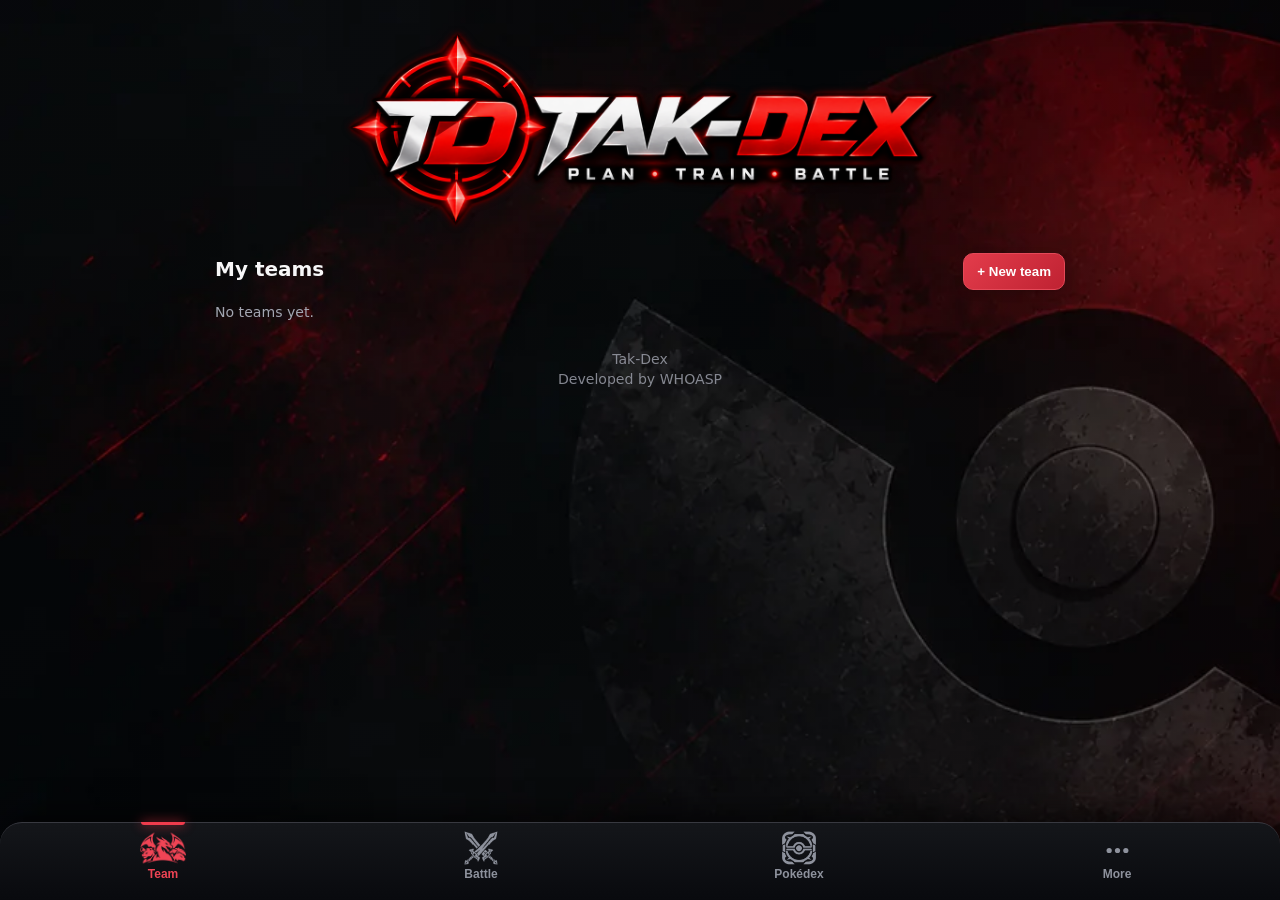
==== index.html @ dc44c95d "DEV6.1 add verified X/Y story acquisition gates" ====
<!doctype html>
<html lang="en">
<head>
<meta charset="utf-8">
<meta name="takdex-version" content="V78 DEV6.1">
<meta name="viewport" content="width=device-width,initial-scale=1">
<title>Tak-Dex | Pokémon Team Builder, Battle Calculator & Pokédex</title>
<meta name="description" content="Free Pokémon team builder and battle planner with type effectiveness, damage estimates, moveset planning, Pokédex, TM/HM compatibility, and interactive Sinnoh and Unova maps.">
<link rel="canonical" href="https://alexandrestp337.github.io/Tak-Dex/">
<meta property="og:title" content="Tak-Dex | Pokémon Battle Planner">
<meta property="og:description" content="Build your Pokémon team, analyze matchups, estimate damage and prepare for your next battle.">
<meta property="og:url" content="https://alexandrestp337.github.io/Tak-Dex/">
<meta property="og:type" content="website">
<meta property="og:image" content="https://alexandrestp337.github.io/Tak-Dex/icon-512.png">
<script type="application/ld+json">{"@context":"https://schema.org","@type":"WebApplication","name":"Tak-Dex","url":"https://alexandrestp337.github.io/Tak-Dex/","softwareVersion":"V78 DEV6.1","applicationCategory":"GameApplication","operatingSystem":"Web browser","description":"Pokémon team builder, battle planner, move checker, Pokédex and interactive region maps.","offers":{"@type":"Offer","price":"0","priceCurrency":"USD"}}</script>
<link rel="stylesheet" href="styles.css?v=78.0.0-stable">
<link rel="icon" type="image/png" sizes="192x192" href="icon-192.png">
<link rel="apple-touch-icon" sizes="192x192" href="icon-192.png">
<link rel="manifest" href="manifest.webmanifest">

<style>
  /* Android-only startup artwork */
  #takdex-splash {
    position: fixed;
    inset: 0;
    z-index: 999999;
    background: #000;
    display: none;
    align-items: center;
    justify-content: center;
    opacity: 1;
    transition: opacity 350ms ease;
  }

  #takdex-splash.visible {
    display: flex;
  }

  #takdex-splash.fade-out {
    opacity: 0;
    pointer-events: none;
  }

  #takdex-splash img {
    width: 100%;
    height: 100%;
    object-fit: cover;
    object-position: center;
  }
</style>
</head>
<body>

<div id="takdex-splash" aria-hidden="true">
  <img src="takdex-splash.png" alt="">
</div>

<script>
(function () {
  // Show only inside the Capacitor Android application.
  const isAndroidApp =
    !!(window.Capacitor &&
       typeof window.Capacitor.isNativePlatform === "function" &&
       window.Capacitor.isNativePlatform());

  if (!isAndroidApp) return;

  const splash = document.getElementById("takdex-splash");
  splash.classList.add("visible");

  // Show artwork for 2 seconds, then fade it away.
  setTimeout(function () {
    splash.classList.add("fade-out");
    setTimeout(function () {
      splash.remove();
    }, 400);
  }, 2000);
})();
</script>

<header class="app-header">
  <div class="brand">
    <img class="brand-wordmark" src="takdex-header-logo.png" alt="Tak-Dex — Plan, Train, Battle">
  </div>
</header>

<main>
<section id="teamsPage">
  <div class="bar">
    <h2>My teams</h2>
    <button id="addTeam">+ New team</button>
  </div>
  <div id="teams"></div>
  <section id="editor" hidden>
    <div class="bar">
      <h2 id="editorTitle"></h2>
      <button id="closeTeam">Close</button>
    </div>
    <p id="editorGame"></p>
    <div hidden>
      <button type="button" id="editTeam">Edit team</button>
      <button type="button" id="exportTeam">Export team</button>
    </div>
    <div id="slots"></div>
  </section>
</section>

<section id="battlePage" hidden>
  <div class="mode-switch">
    <button type="button" id="singleMode" class="selected">Single battle</button>
    <button type="button" id="doubleMode">Double battle</button>
  </div>
  <section id="td76BattleStrip" class="td74-team-strip" hidden></section>
  <label>Opponent Pokémon
    <div class="search battle-search">
      <input id="foeInput" autocomplete="off" placeholder="Start typing…">
      <button type="button" class="battle-clear" data-clear-opponent="foeInput" aria-label="Clear opponent" hidden>×</button>
      <div id="foeResults" class="suggestions" hidden></div>
    </div>
  </label>
  <div id="secondFoe" hidden>
    <label>Second opponent
      <div class="search battle-search">
        <input id="foeInput2" autocomplete="off" placeholder="Start typing…">
        <button type="button" class="battle-clear" data-clear-opponent="foeInput2" aria-label="Clear opponent" hidden>×</button>
        <div id="foeResults2" class="suggestions" hidden></div>
      </div>
    </label>
  </div>
  <div id="matchups"></div>
</section>

<section id="dexPage" hidden>
  <h2>Pokédex</h2>
  <div id="td73DexSelector">
    <div class="tool-card">
    <label>Game<select id="dexGame"></select></label>
    <label>Search Pokémon
      <div class="search dex-search">
        <input id="dexInput" placeholder="Start typing…" autocomplete="off">
        <button type="button" class="battle-clear" id="dexClear" aria-label="Clear Pokédex search" hidden>×</button>
        <div id="dexResults" class="suggestions" hidden></div>
      </div>
    </label>
    </div>
  </div>
  <button type="button" id="td73DexReturn" class="td73-back-button" hidden>← Back</button>
  <div id="dexResult" aria-live="polite"></div>
</section>

<section id="morePage" hidden>
  <div class="tool-card">
    <button type="button" id="openPlanner" class="tool-link">⚔ 6v6 Battle Planner ›</button>
    <button type="button" id="openMaps" class="tool-link">⌖ Interactive Maps ›</button>
    <button type="button" id="td7FeedbackOpen" class="tool-link">✉ Send feedback ›</button>
  </div>
  <div class="card offline-card">
    <h3>Offline data</h3>
    <p id="offlineStatus" class="note">Checking offline data…</p>
    <button type="button" id="offlineDownload">Download offline data</button>
    <p class="note">Keep the app open until the download finishes.</p>
  </div>
  <div class="td71-theme-control">
    <button type="button" id="moreTheme">Toggle light / dark mode</button>
  </div>
</section>

<section id="mapsPage" hidden>
  <div class="bar"><h2>Interactive Maps</h2><span id="mapsBackFallback"></span></div>
  <div class="tool-card td73-map-filters">
    <label>Game<select id="mapsGame"></select></label>
    <input id="mapsRegion" type="hidden" value="">
    <label class="td74-map-search">Search &amp; zoom<div class="td74-map-search-wrap"><input id="mapsSearch" type="search" placeholder="Route, item, move tutor, NPC…" autocomplete="off" role="combobox" aria-controls="mapsSuggestions" aria-expanded="false" aria-autocomplete="list"><div id="mapsSuggestions" class="td74-map-suggestions" role="listbox" aria-label="Map locations" hidden></div><span id="td78MapSearchStatus" class="td78-sr-only" role="status"></span></div></label>
    <label>Show<select id="mapsCategory"><option value="all">All landmarks</option><option value="town">Cities &amp; towns</option><option value="route">Routes</option><option value="landmark">Special locations</option><option value="tutor">Move Tutors</option><option value="gym">Gyms &amp; Badges</option></select></label>
  </div>
  <div id="mapsContent" class="td73-map-layout" hidden>
    <div class="card td73-map-card"><div class="td73-map-toolbar"><strong id="mapsHeading">Region map</strong><small id="mapsSelectionLabel" aria-live="polite">Select a destination</small><span><button id="mapsFullscreen" type="button" aria-pressed="false" aria-label="Fullscreen" title="Fullscreen" data-compact-icon="⛶">Fullscreen</button><button id="mapsZoomOut" type="button" aria-label="Zoom out">−</button><button id="mapsZoomIn" type="button" aria-label="Zoom in">+</button><button id="mapsClearSelection" type="button" aria-label="Clear selection without changing zoom" title="Clear search and selection, keep current view" data-compact-icon="✕" disabled>✕ Clear</button><button id="mapsZoomReset" type="button" aria-label="Reset zoom and selection" title="Reset zoom and selection" data-compact-icon="↺">Reset</button><button type="button" id="backMaps">← More</button></span></div><div id="mapsCanvas" class="td73-map-canvas" role="group" aria-label="Interactive Platinum Sinnoh map with location pins"></div></div>
    <details id="td76FullMapDetails" hidden><summary>Location details</summary></details>
    <div class="td73-map-side"><article class="card" id="mapsDetails"><h3>Select a location</h3><p class="note">Tap a map pin or a location below for details.</p></article><details class="card td74-map-directory" id="mapsDirectory"><summary>Browse all locations <span id="mapsCount">Select a game</span></summary><div id="mapsList" class="td73-map-location-list"></div></details></div>
  </div>
</section>

<section id="plannerPage" hidden>
  <div class="bar">
    <h2>6v6 Battle Planner</h2>
    <button type="button" id="backPlanner">← More</button>
  </div>
  <div class="tool-card td73-compact-stack">
    <label>Game<select id="planGame"></select></label>
    <label>Battle type
      <select id="planMode">
        <option value="elite">Elite Four / Champion</option>
        <option value="custom">Custom opponent</option>
      </select>
    </label>
    <div id="eliteOptions">
      <label>League version
        <select id="planVersion">
          <option value="v1">First challenge</option>
          <option value="v2">Rematch / second challenge</option><option value="v3" hidden>Challenge Mode</option><option value="v4" hidden>Challenge Mode rematch</option>
        </select>
      </label>
      <label>Trainer<select id="planTrainer"></select></label>
      <p id="eliteNote" class="note"></p>
    </div>
    <label>Import your team<select id="planTeam"></select></label>
  </div>
  <div id="td74TeamStrips" class="td74-strips" aria-label="Select a matchup"></div>
  <div id="td74Focus" class="td74-matchup-focus" aria-live="polite"><p class="note">Choose a team and opponent to see your matchup.</p></div>

  <details id="td74PlannerEditors" class="card td74-planner-editors"><summary>✎ Edit Pokémon, levels, moves &amp; held items</summary>
    <h3>Your Pokémon · editable levels</h3>
    <div id="planOwn" class="planner-grid"></div>
    <h3>Opponent Pokémon · editable levels and moves</h3>
    <div id="planOpp" class="planner-grid"></div>
    <button type="button" id="planAnalyze">Recalculate all matchups</button>
  </details>
  <!-- Keep the calculation result target for legacy app integration, not as an extra visible panel. -->
  <div id="planResults" hidden aria-hidden="true"></div>
</section>

<section id="tmPage" hidden aria-label="Machine compatibility">
  <div class="tool-card">
    <label>Game<select id="tmGame"></select></label>
    <label>Saved team<select id="tmTeam"></select></label>
    <label>Move / TM / HM
      <div class="search tm-combo">
        <input id="tmMoveSearch" placeholder="Search or choose TM/HM…" autocomplete="off" aria-label="Search or choose TM or HM" aria-expanded="false" aria-controls="tmMoveResults">
        <div id="tmMoveResults" class="suggestions" hidden></div>
      </div>
      <select id="tmMove" hidden aria-hidden="true" tabindex="-1"></select>
    </label>
    <label>Or Pokémon name
      <div class="search">
        <input id="tmPokemon" placeholder="Start typing Pokémon…" autocomplete="off">
        <div id="tmPokemonResults" class="suggestions" hidden></div>
      </div>
    </label>
    <button type="button" id="tmCheck">Check compatibility</button>
  </div>
  <div id="tmResults"></div>
</section>
</main>

<nav class="main-tabs" aria-label="Main navigation">
  <button type="button" id="teamsTab" class="selected" aria-label="Team">
    <svg viewBox="0 0 24 24" fill="currentColor">
      <circle cx="12" cy="6" r="4"/>
      <circle cx="4.5" cy="9" r="3"/>
      <circle cx="19.5" cy="9" r="3"/>
      <path d="M4 20v-3a8 8 0 0 1 16 0v3H4ZM0 20v-4a5 5 0 0 1 4-4v8H0Zm20 0v-8a5 5 0 0 1 4 4v4h-4Z"/>
    </svg>
    <span>Team</span>
  </button>
  <button type="button" id="battleTab" aria-label="Battle">
    <svg viewBox="0 0 24 24" fill="none" stroke="currentColor" stroke-width="2.7" stroke-linecap="round" stroke-linejoin="round">
      <path d="M5 3 19 21M19 3 5 21M4 4l3-1-1 4M20 4l-3-1 1 4M2 21l5-5m15 5-5-5"/>
    </svg>
    <span>Battle</span>
  </button>
  <button type="button" id="dexTab" aria-label="Pokédex">
    <svg viewBox="0 0 24 24" fill="none" stroke="currentColor" stroke-width="2.3">
      <rect x="3" y="2" width="18" height="20" rx="2"/>
      <path d="M3 12h18"/>
      <circle cx="12" cy="12" r="3" fill="var(--nav-bg,#14161b)"/>
    </svg>
    <span>Pokédex</span>
  </button>
  <button type="button" id="moreTab" aria-label="More">
    <svg viewBox="0 0 24 24" fill="currentColor">
      <circle cx="4" cy="12" r="2.5"/>
      <circle cx="12" cy="12" r="2.5"/>
      <circle cx="20" cy="12" r="2.5"/>
    </svg>
    <span>More</span>
  </button>
</nav>

<dialog id="newDialog">
  <form id="newForm">
    <h2>New team</h2>
    <label>Team name<input id="teamName" required maxlength="40" placeholder="My Pokémon team"></label>
    <label>Game<select id="game"></select></label>
    <div class="buttons">
      <button type="button" id="cancelNew" autofocus>Cancel</button>
      <button type="button" id="importTeam">Import</button>
      <button type="submit">Create</button>
    </div>
  </form>
</dialog>

<dialog id="editTeamDialog">
  <form id="editTeamForm">
    <h2>Edit team</h2>
    <label>Team name<input id="editTeamName" maxlength="40" required></label>
    <label>Game<select id="editTeamGame"></select></label>
    <div class="buttons">
      <button type="button" id="cancelEditTeam">Cancel</button>
      <button>Save changes</button>
    </div>
  </form>
</dialog>

<input type="file" id="importTeamFile" accept=".json,application/json" hidden>

<dialog id="pokeDialog">
  <form id="pokeForm">
    <div class="bar">
      <h2 id="pokeHeading">Pokémon</h2>
      <div class="td74-builder-heading-actions"><button type="button" id="td74BuilderDex" hidden>Pokédex</button><button type="button" id="cancelPoke" aria-label="Close Pokémon editor">×</button></div>
    </div>
    <label>Pokémon
      <div class="search">
        <input id="pokeInput" autocomplete="off" placeholder="Start typing…">
        <button id="tdDev1PokeClear" type="button" class="battle-clear" aria-label="Clear Pokémon search">×</button>
        <div id="pokeResults" class="suggestions" hidden></div>
      </div>
    </label>
    <div id="pokePreview"></div>
    <label>Nickname (optional)
      <input id="pokeNickname" maxlength="30" placeholder="Leave blank to use Pokémon name">
    </label>
    <details id="td77BuilderBattle" hidden>
      <summary>Battle settings</summary>
      <details class="td74-battle-stats">
        <summary>Level &amp; battle stats</summary>
        <div id="td77BuilderLevelHost"></div>
      </details>
      <details class="td77-builder-equipment">
        <summary>Ability &amp; held item</summary>
        <div id="td31TeamAbilityHost"></div>
        <div id="td77BuilderItemHost"></div>
      </details>
    </details>
    <h3>Attacks</h3>
    <div id="moveFields"></div>
    <p class="note" id="moveNote">Select a Pokémon to load its moves.</p>
    <p class="error" id="error" hidden></p>
    <div class="buttons">
      <button type="button" id="evolvePoke" hidden>↑ Evolve</button>
      <button type="button" id="removePoke">Remove</button>
      <button id="savePoke" disabled>Save Pokémon</button>
    </div>
  </form>
</dialog>

<footer>Tak-Dex<br>Developed by WHOASP</footer>

<script src="bw-core-dev5.js?v=74.0.0"></script>
<script src="sprite-ids-v77.js?v=74.5.2.20261124"></script>
<script src="unova-b2w2-v74.js?v=74.0.0"></script>
<script src="offline-data.js?v=78.0.0-stable"></script>
<script src="db74.js?v=78.0.0-stable"></script>
<script src="gen5-save.js?v=77.0.0"></script>
<script src="acquisition-v77.js?v=78.0.0-dev6.1.6"></script>
<script src="dev1-storage.js?v=78.0.0-stable"></script>
<script src="dev1-import.js?v=78.0.0-stable"></script>
<script src="app.js?v=78.0.0-dev6.1.6"></script>
<script src="save-sync.js?v=78.0.0-stable"></script>
<script src="unova-v74.js?v=74.5.2.20261124"></script>
<script src="bw-trainer-moves-v76.js?v=74.5.2.20261124"></script>
<script src="unova-trainer-reference.js?v=76.0.0"></script>
<script src="trainer-abilities-v76.js?v=76.0.3"></script>
<script src="platinum-league-v77.js?v=74.5.2.20261124"></script>
<script src="tutor-locations.js?v=78.0.0-dev6.1.6"></script>
<script src="v73-ui.js?v=78.0.0-stable"></script>
<script src="hoenn-map.js?v=76.0.0"></script>
<script src="maps.js?v=78.0.0-stable"></script>
<script src="feedback-config.js?v=74.0.0"></script>
<script src="battle-outcomes.js?v=78.0.0-stable"></script>
<script src="v74-ux.js?v=78.0.0-stable"></script>
</body>
</html>
---- styles.css ----
:root{font-family:system-ui,sans-serif;color-scheme:dark;--bg:#101522;--card:#1d293b;--text:#f6f8fc;--muted:#afbbcb;--edge:#39475d;--accent:#77d6b7}body.light{color-scheme:light;--bg:#f4f6fa;--card:#fff;--text:#18243a;--muted:#5b6b7e;--edge:#d8dfeb;--accent:#0a8868}*{box-sizing:border-box}body{background:var(--bg);color:var(--text);margin:auto;padding:16px;max-width:850px}header,.bar,.buttons,nav{display:flex;align-items:center;justify-content:space-between;gap:10px}header h1{font-size:1.9rem}h2{font-size:1.25rem}h3{font-size:1rem}nav{justify-content:flex-start;border-bottom:1px solid var(--edge);margin-bottom:18px}button{background:var(--accent);border:0;border-radius:9px;padding:10px 13px;font-weight:700;cursor:pointer;color:#13241e}button:disabled{opacity:.45}nav button{background:transparent;color:var(--muted);border-radius:0}nav .selected{color:var(--accent);border-bottom:2px solid var(--accent)}.card,.slot{background:var(--card);border:1px solid var(--edge);padding:14px;border-radius:13px;margin:10px 0}.bar{align-items:flex-start}.bar h2{margin:8px 0}#slots{display:grid;grid-template-columns:repeat(auto-fit,minmax(240px,1fr));gap:10px}.slot{margin:0}.identity{display:flex;align-items:center;gap:10px}.identity img{width:85px;height:85px;object-fit:contain}.identity strong{font-size:1.05rem}.pills{display:flex;gap:5px;flex-wrap:wrap;margin:5px 0}.pill{display:inline-flex;align-items:center;justify-content:center;background:var(--type-fill);border:1px solid var(--c);color:var(--text);font-size:.67rem;font-weight:750;line-height:1.2;padding:2px 5px;border-radius:6px;white-space:nowrap}.movechip{display:inline-block;border:1px solid var(--c);background:color-mix(in srgb,var(--c) 24%,var(--card));padding:4px 6px;border-radius:6px;font-size:.8rem;margin:3px 4px 3px 0}.muted,.note,footer,p{color:var(--muted);font-size:.88rem}dialog{background:var(--card);color:var(--text);border:1px solid var(--edge);border-radius:15px;width:min(96vw,500px);max-height:92dvh;overflow:auto;padding:18px}dialog::backdrop{background:#000a}label{display:block;color:var(--muted);font-size:.9rem;margin:12px 0}input,select{display:block;width:100%;background:var(--bg);border:1px solid var(--edge);color:var(--text);border-radius:9px;padding:12px;margin-top:6px;font:inherit}.search{position:relative}.suggestions{position:absolute;top:100%;left:0;right:0;background:var(--card);border:1px solid var(--edge);max-height:190px;overflow-y:auto;z-index:20;border-radius:8px}.suggestions button{display:block;background:transparent;color:var(--text);text-align:left;width:100%;font-weight:500}.suggestions button:hover{background:var(--bg)}.moveRow{display:grid;grid-template-columns:24px minmax(0,1fr) 38px;align-items:center;gap:8px;background:var(--bg);border:1px solid var(--edge);border-radius:10px;padding:8px;margin:8px 0}.moveRow input{margin:0}.moveRow .search{min-width:0}.moveRow .clear{background:var(--card);color:var(--text)}.moveType{min-height:23px;margin-top:4px}.buttons{justify-content:flex-end;margin-top:15px}.error{color:#ff8181}.effect{display:flex;justify-content:space-between;align-items:center;border-top:1px solid var(--edge);padding:8px 0;gap:10px}.effect b{font-size:.84rem}.good{color:#4fdb90}.bad{color:#e9ae57}.zero{color:#ff7373}footer{text-align:center;margin:30px 0}[hidden]{display:none!important}

.rank-header{display:flex;align-items:center;gap:10px}.rank-number{background:var(--accent);color:#10241e;padding:9px 11px;border-radius:9px;font-weight:800}.rank-summary{display:flex;justify-content:space-between;gap:10px;align-items:center;flex-wrap:wrap;margin:10px 0}.rank-summary strong{font-size:.92rem}.rank-summary span{font-size:.82rem;font-weight:750}.rank-card:first-of-type{border-color:var(--accent)}.rank-card .note{line-height:1.5}

.mode-switch{display:flex;gap:8px;margin:12px 0}.mode-switch button.selected{background:var(--accent);color:#10241e}.opponent-report{border-top:1px solid var(--line);padding-top:9px;margin-top:10px}.opponent-report h4{margin:3px 0 8px}

.pair-identities{display:flex;gap:12px;flex-wrap:wrap}.pair-identities .identity img{width:52px;height:52px}.pair-action{margin:10px 0;padding:8px;border-radius:8px;background:var(--surface,#ffffff0c)}.pair-action .bad{font-size:.8rem}

/* Tak-Dex V6 visual refresh */
:root{--bg:#0c0e12;--card:#171a20;--text:#f7f7f8;--muted:#a3a6b1;--edge:#353942;--accent:#e33343;--line:#353942;--surface:#24262c;--gold:#f0be42}
body.light{--bg:#f6f3f3;--card:#fff;--text:#25262b;--muted:#6b6970;--edge:#d9d2d4;--accent:#ca2537;--line:#d9d2d4;--surface:#f3eeee;--gold:#c38b16}
body{position:relative;isolation:isolate;min-height:100dvh;max-width:900px;padding:18px 14px 36px;background:radial-gradient(ellipse at 100% 0%,#45161e 0%,transparent 35%),var(--bg)}
body.light{background:radial-gradient(ellipse at 100% 0%,#f8dfe3 0%,transparent 35%),var(--bg)}
body::before{content:"";position:absolute;z-index:-1;pointer-events:none;top:0;right:-95px;width:min(72vw,440px);aspect-ratio:1;border-radius:50%;opacity:.13;background:radial-gradient(circle at center,#0c0e12 0 11%,#b7b7b7 11% 15%,#0c0e12 15% 18%,transparent 18%),linear-gradient(0deg,transparent 0 44%,#050607 44% 56%,transparent 56%),linear-gradient(#e33343 0 50%,#d9dadd 50% 100%);box-shadow:inset 0 0 0 15px #06070a,0 0 65px #e3334326;transform:rotate(-18deg)}
body.light::before{opacity:.10}
.app-header{padding:12px 3px 22px;gap:12px}.brand{display:flex;align-items:center;gap:12px;min-width:0}.brand h1{margin:0;font-size:clamp(1.9rem,7.5vw,3rem);line-height:1;letter-spacing:.01em;font-weight:950;font-style:italic;text-shadow:0 2px 4px #0005;white-space:nowrap}.brand h1 span{color:var(--accent)}.brand p{font-size:.62rem;letter-spacing:.12em;font-weight:700;margin:7px 0 0}.brand-ball{width:49px;height:49px;flex-shrink:0;border-radius:50%;border:4px solid #131418;background:linear-gradient(#e53a47 0 44%,#111 44% 56%,#f1f2f3 56%);position:relative;box-shadow:0 2px 10px #0008}.brand-ball span{position:absolute;width:18px;height:18px;top:50%;left:50%;transform:translate(-50%,-50%);border-radius:50%;background:#eceef0;border:4px solid #15171b}
#theme{background:var(--surface);color:var(--text);border:1px solid var(--edge);font-size:.77rem;flex-shrink:0}
.main-tabs{display:grid;grid-template-columns:1fr 1fr;gap:0;border:1px solid var(--edge);border-radius:15px;overflow:hidden;margin:0 0 22px;background:#12151a;box-shadow:0 5px 20px #0003}.main-tabs button{border:0!important;border-radius:0;background:transparent;color:#aeb0b9;padding:16px 8px;font-size:.95rem;font-weight:900}.main-tabs button.selected{background:linear-gradient(130deg,#b91e2c,#e43848);color:#fff;box-shadow:inset 0 0 0 1px #f55b66}
button{background:linear-gradient(135deg,#e33c4b,#bf2232);color:white;border:1px solid #e44958;border-radius:10px;box-shadow:0 3px 10px #0002}button:hover{filter:brightness(1.08)}button:disabled{filter:none}
.card,.slot{background:var(--card);border:1px solid var(--edge);border-radius:16px;box-shadow:0 8px 25px #0003}.card{padding:14px}.card strong,.slot strong{color:var(--text)}.card p{margin:8px 0}
.section-label{display:flex;align-items:center;gap:10px;margin:4px 0 10px;font-size:1.05rem;letter-spacing:.05em;color:var(--muted);font-weight:850}.results-label{margin-top:26px}
#foePreview,#foePreview2{background:var(--card);border:1px solid var(--edge);border-radius:15px;padding:10px;margin:10px 0}#foePreview:empty,#foePreview2:empty{display:none}#foePreview .identity img,#foePreview2 .identity img{width:105px;height:105px}.identity strong{font-size:1.05rem}
.rank-card:first-of-type{border-color:var(--gold);box-shadow:0 0 0 1px #f0be4233,0 0 18px #f0be4229}.rank-card:first-of-type .rank-number{background:linear-gradient(145deg,#e9bd45,#926a1c);color:#fff}.rank-number{background:#303a46;color:#e4e8f0;border:1px solid #5a6270;border-radius:10px;min-width:40px;text-align:center}.rank-card{padding:12px}.rank-header{gap:9px}.rank-summary{border-top:1px solid var(--edge);padding-top:10px}.rank-summary strong{color:var(--text)}.good{color:#5be99b}.bad{color:#f07878}.zero{color:#ff7b7b}
.mode-switch{background:#12151a;border:1px solid var(--edge);border-radius:12px;overflow:hidden;gap:0}.mode-switch button{flex:1;border:0;border-radius:0;background:transparent;color:#b5b5bb;box-shadow:none}.mode-switch button.selected{background:linear-gradient(135deg,#d72b3a,#ad1d2c);color:white}.movechip,.pill{border-radius:7px}.pair-action{border:1px solid var(--edge);border-radius:10px}dialog{box-shadow:0 25px 80px #000a}input:focus,select:focus{outline:2px solid var(--accent);outline-offset:1px}.suggestions{box-shadow:0 12px 35px #0008}footer{opacity:.8}
@media(max-width:450px){.brand-ball{width:40px;height:40px;border-width:3px}.brand-ball span{width:16px;height:16px}.brand{gap:8px}.brand p{font-size:.5rem;letter-spacing:.06em}#theme{padding:9px 7px}.main-tabs button{font-size:.85rem}.rank-header .identity img{width:68px;height:68px}}

/* V7 closer to original TAK-DEX concept: stacked recommendation cards and gold #1 */
#battlePage{position:relative}
#battlePage>.section-label:first-child{padding:8px 4px}
#battlePage>p{max-width:640px}
#matchups{margin-top:12px}
.analysis-disclaimer{color:var(--muted);font-size:.76rem;line-height:1.45;padding:9px 12px;border-left:2px solid var(--accent);background:color-mix(in srgb,var(--card) 75%,transparent);border-radius:7px}
.rank-card{padding:12px 13px;margin:10px 0;background:linear-gradient(145deg,#181b21,#101217);border:1px solid #343842}
body.light .rank-card{background:linear-gradient(145deg,#fff,#f5f2f2)}
.rank-card.rank-winner{border:1.5px solid #f1c342;box-shadow:0 0 0 1px #c88b2525,0 0 18px #efba3a40}
.recommendation-head{display:flex;gap:10px;align-items:center;min-width:0}
.ranking-medal{display:grid;place-items:center;min-width:35px;height:38px;border-radius:9px;background:#303742;border:1px solid #49505b;color:#e6e8ed;font-size:1.15rem;font-weight:900}
.rank-winner .ranking-medal{background:linear-gradient(145deg,#e8bd43,#86601b);border-color:#ffd866;color:white;font-size:1.5rem}
.recommendation-head .identity{flex:1;min-width:0}
.recommendation-head .identity img{width:75px;height:75px;object-fit:contain}
.recommendation-head .identity strong{font-size:1.12rem}
.rank-risk{font-size:.69rem;font-weight:900;max-width:78px;text-align:right;letter-spacing:.02em}
.recommended-move{margin:8px 0 0 45px;display:flex;flex-wrap:wrap;align-items:baseline;gap:6px 12px;border-top:1px solid #ffffff16;padding:10px 0 6px}
.recommended-move small{font-size:.69rem;font-weight:900;color:#aeb3be;letter-spacing:.06em}
.recommended-move strong{font-size:.98rem;color:var(--text)}
.recommended-move>span{font-size:.75rem;color:#72e4a0}
.move-stats{font-size:.73rem;color:var(--muted);font-weight:650}
.expand-details{margin-top:8px;border-top:1px solid var(--edge)}
.expand-details summary{list-style:none;cursor:pointer;padding:10px 2px 2px;font-size:.8rem;color:var(--muted);display:flex;justify-content:space-between;align-items:center}
.expand-details summary::-webkit-details-marker{display:none}
.expand-details[open] summary{color:var(--accent);margin-bottom:8px}
.matchup-details{padding:8px 0;border-top:1px solid var(--edge)}
.matchup-details h4{font-size:.77rem;color:var(--muted);letter-spacing:.08em;margin:3px 0 8px}
.threat-row{font-size:.76rem;color:var(--muted);margin-bottom:10px}
.move-detail-row{display:flex;align-items:center;justify-content:space-between;gap:10px;padding:8px 0;border-bottom:1px solid #ffffff10}
.move-detail-numbers{display:flex;flex-direction:column;align-items:flex-end;gap:3px;text-align:right}
.move-detail-numbers b{font-size:.79rem}
.moveRow .moveType{display:flex;flex-wrap:wrap;gap:7px;align-items:center;margin-top:5px}
.subheading{font-size:.86rem;letter-spacing:.07em;color:var(--muted);margin:22px 0 10px}
@media(max-width:480px){.rank-risk{font-size:.61rem}.recommendation-head .identity img{width:64px;height:64px}.recommended-move{margin-left:0}.move-detail-row .movechip{max-width:48%}}

/* V8: fixed bottom navigation, cropped portraits, distressed Poké Ball */
body{padding-bottom:calc(116px + env(safe-area-inset-bottom,0px));overflow-x:hidden}
.main-tabs{position:fixed;z-index:100;bottom:calc(10px + env(safe-area-inset-bottom,0px));left:50%;transform:translateX(-50%);width:min(calc(100% - 24px),640px);margin:0;display:grid;grid-template-columns:1fr 1fr;border:1px solid #4a3439;border-radius:19px;background:linear-gradient(155deg,#26272c,#101116);padding:6px;gap:5px;box-shadow:0 -8px 36px #000a,0 8px 24px #0007;backdrop-filter:blur(14px)}
.main-tabs button{min-height:58px;border-radius:13px!important;display:flex;justify-content:center;align-items:center;gap:9px;font-size:.94rem;letter-spacing:.055em;box-shadow:none}
.main-tabs button.selected{background:linear-gradient(135deg,#ef4350,#a91d2b);box-shadow:0 3px 13px #e8324544,inset 0 1px #ffffff38}
body.light .main-tabs{background:linear-gradient(135deg,#fff,#f0e5e7);border-color:#cbb8bd}
.rank-card{overflow:hidden}
.recommendation-head{align-items:stretch;min-height:114px;gap:7px}
.ranking-medal{align-self:center}
.rank-identity{flex:1;gap:4px!important;min-width:0;align-items:center}
.rank-portrait{width:112px;height:118px;flex:0 0 112px;position:relative;overflow:hidden;align-self:stretch;mask-image:linear-gradient(to right,black 76%,transparent 100%)}
.recommendation-head .rank-portrait img{position:absolute;width:160px!important;height:160px!important;max-width:none;object-fit:contain;left:-23px;top:-12px;filter:drop-shadow(0 4px 8px #0008)}
.rank-info{min-width:0;flex:1;position:relative;z-index:1}
.rank-info strong{font-size:1.08rem;line-height:1.1}
.rank-info .pills{margin-top:9px}
.rank-risk{align-self:center;flex:0 0 72px}
.full-pokemon{display:flex;align-items:center;justify-content:center;min-height:175px;margin:10px 0;background:radial-gradient(ellipse at center,#e3324521,transparent 65%);border-radius:13px}
.full-pokemon img{height:190px;width:min(100%,250px);object-fit:contain;filter:drop-shadow(0 8px 12px #0008)}
/* Distressed Poké Ball watermark: split arcs and rough scratched edges */
body::before{top:12px;right:-110px;width:min(82vw,470px);opacity:.18;transform:rotate(-24deg);background:
radial-gradient(circle at center,#111318 0 10%,#c9c9c9 10% 14%,#0b0c0f 14% 17%,transparent 17%),
linear-gradient(13deg,transparent 0 43%,#0a0b0e 43% 56%,transparent 56%),
linear-gradient(104deg,transparent 0 18%,#0b0c0f 18% 19.5%,transparent 19.5% 77%,#090a0d 77% 79%,transparent 79%),
repeating-linear-gradient(113deg,transparent 0 23px,#0b0d11 24px 25px,transparent 26px 57px),
linear-gradient(#e53b4c 0 50%,#d3d5d9 50% 100%);
box-shadow:inset 0 0 0 12px #090a0c,inset 0 0 0 22px #f5f5f5,0 0 45px #e3334330;
clip-path:polygon(2% 20%,9% 15%,14% 5%,29% 3%,36% 0,45% 4%,53% 1%,63% 5%,71% 4%,85% 15%,91% 24%,96% 38%,100% 48%,95% 56%,99% 67%,92% 75%,91% 87%,80% 90%,73% 97%,61% 96%,52% 100%,44% 95%,32% 98%,25% 92%,12% 90%,7% 80%,2% 69%,5% 58%,0 47%,5% 38%,0 30%)}
@media(max-width:460px){.rank-portrait{width:88px;flex-basis:88px;height:110px}.recommendation-head .rank-portrait img{width:143px!important;height:143px!important;left:-27px;top:-7px}.rank-risk{flex-basis:62px;font-size:.59rem}.rank-info strong{font-size:1rem}.ranking-medal{min-width:30px;padding:6px}}
@media(max-width:355px){.rank-portrait{width:70px;flex-basis:70px}.rank-risk{flex-basis:53px}.recommendation-head .rank-portrait img{left:-38px}}

/* V9: true mobile viewport, 4-item persistent dock matching the reference */
html{width:100%;max-width:100%;overflow-x:clip}
body{width:100%;max-width:100%;min-width:0;margin:0;padding:14px 12px calc(108px + env(safe-area-inset-bottom,0px));overflow-x:clip}
main,header,section,.card,.slot,#matchups,#slots{max-width:100%;min-width:0}
main{width:100%;margin-inline:auto;max-width:850px}
body::before{position:absolute;max-width:100vw;right:-65px;pointer-events:none}
.app-header{width:100%;min-width:0}
.app-header .brand{min-width:0;flex:1}
.app-header .brand>div:last-child{min-width:0}
.app-header .brand h1{font-size:clamp(1.45rem,7vw,2.65rem)}
.app-header .brand p{font-size:clamp(.42rem,1.8vw,.65rem);white-space:normal}
.main-tabs{--nav-bg:#101216;position:fixed;bottom:0;left:0;right:0;top:auto;transform:none;width:100%;max-width:100%;min-width:0;display:grid;grid-template-columns:repeat(4,minmax(0,1fr));gap:0;margin:0;padding:10px 4px calc(10px + env(safe-area-inset-bottom,0px));border:0;border-top:1px solid #383940;border-radius:22px 22px 0 0;background:linear-gradient(180deg,#14161a,#090a0e);box-shadow:0 -9px 30px #0009;z-index:200;overflow:visible;isolation:isolate}
.main-tabs::before{content:"";position:absolute;top:-3px;left:calc(37.5% - 24px);width:48px;height:3px;background:var(--accent);box-shadow:0 0 11px var(--accent);border-radius:4px;pointer-events:none;opacity:0}
.main-tabs button{background:none!important;border:0!important;border-radius:0!important;box-shadow:none!important;min-width:0;min-height:60px;padding:5px 0;display:flex;flex-direction:column;gap:5px;align-items:center;justify-content:center;color:#8e929d!important;font-size:.75rem;letter-spacing:0;white-space:nowrap;line-height:1.15}
.main-tabs button.selected{color:#f04455!important}
.main-tabs button svg{display:block;width:25px;height:25px;flex-shrink:0}
.main-tabs button span{display:block}
.main-tabs button.selected::before{content:"";position:absolute;top:0;width:44px;height:3px;background:#f03c4d;border-radius:0 0 5px 5px;box-shadow:0 0 11px #e33343}
body.light .main-tabs{background:linear-gradient(180deg,#fff,#f3ebed);border-color:#d5c6c9}
body.light .main-tabs button{color:#7a7c83!important}
body.light .main-tabs button.selected{color:#c5263b!important}
#slots{grid-template-columns:repeat(auto-fit,minmax(min(100%,240px),1fr))}
.recommendation-head{width:100%;min-width:0}
.rank-identity{min-width:0;overflow:hidden}
.rank-info{min-width:0}
.rank-info strong{overflow-wrap:anywhere}
.rank-portrait{max-width:30vw;flex-shrink:1}
.rank-risk{min-width:0;overflow-wrap:anywhere}
.move-detail-row{min-width:0}
.move-detail-row>*{min-width:0}
.mode-switch{width:100%}
.mode-switch button{min-width:0}
.dex-entry{display:flex;gap:14px;align-items:center}
.dex-entry img{width:110px;max-width:40%;object-fit:contain}
@media(max-width:390px){body{padding-left:9px;padding-right:9px}.rank-card{padding:10px 8px}.recommendation-head{gap:4px}.ranking-medal{min-width:28px}.rank-portrait{flex-basis:67px;width:67px}.rank-info strong{font-size:.91rem}.rank-risk{flex-basis:50px;font-size:.55rem}
}

/* V10: reference-inspired background only. Oversized dark fractured Poké Ball at top right. */
body{background:radial-gradient(ellipse 85% 42% at 91% -8%,#40151c 0%,#1d1016 38%,transparent 80%),#0b0d11}
body.light{background:radial-gradient(ellipse 85% 42% at 91% -8%,#f4d9dd 0%,transparent 78%),var(--bg)}
body::before{top:-140px;right:-145px;width:min(105vw,590px);max-width:none;aspect-ratio:1;border-radius:50%;opacity:.45;transform:rotate(-20deg);clip-path:none;box-shadow:inset 0 0 0 9px #06070a,inset 0 0 42px #050607,0 0 60px #8d172b29;background:
radial-gradient(circle at 50% 50%,#24252a 0 8%,#090a0e 8.5% 12%,#545055 12.5% 15%,#090b0e 15.5% 17%,transparent 17.5%),
linear-gradient(0deg,transparent 0 45%,#07080b 45% 55%,transparent 55%),
conic-gradient(from 5deg at 50% 50%,#a82231 0 48deg,#0a0b0e 48deg 58deg,#711c29 58deg 96deg,#0a0b0e 96deg 103deg,#a32838 103deg 180deg,#313137 180deg 222deg,#0a0b0e 222deg 233deg,#46434a 233deg 282deg,#0a0b0e 282deg 292deg,#37333b 292deg 360deg);
filter:drop-shadow(0 12px 24px #000a)}
body.light::before{opacity:.16}
@media(max-width:500px){body::before{top:-85px;right:-135px;width:410px;max-width:none}}

/* V11: approved cinematic Poké Ball background image, replacing CSS recreation. */
body:not(.light){background-color:#090c10;background-image:url('./takdex-background.webp');background-repeat:no-repeat;background-position:right top;background-size:max(100%, 900px) auto;background-attachment:fixed}
body::before,body.light::before{display:none!important;content:none!important}
@media(min-width:900px){body:not(.light){background-size:cover}}

/* V12: portrait wallpaper fills the phone viewport without stretching or bright gaps. */
body:not(.light){background-color:#080a0e;background-image:linear-gradient(rgba(4,6,9,.20),rgba(4,6,9,.20)),url('./takdex-background.webp');background-repeat:no-repeat;background-position:center top;background-size:cover;background-attachment:fixed}
@media(max-width:899px){body:not(.light){background-size:cover;background-position:center top}}

/* V13: fit the complete portrait wallpaper to the visible phone viewport instead of cropping it to the long document. */
body:not(.light){background-image:linear-gradient(rgba(4,6,9,.20),rgba(4,6,9,.20)),url("./takdex-background.webp");background-color:#080a0e;background-repeat:no-repeat;background-position:center top;background-size:100% 100dvh;background-attachment:fixed}
@media(max-width:899px){body:not(.light){background-size:100% 100dvh;background-position:center top}}

/* V14: preserve wallpaper aspect ratio; fill viewport height without distortion.
   Gradient layer fills viewport; photo layer is auto-width and 100dvh tall. */
body:not(.light){background-size:100% 100%,auto 100dvh!important;background-position:center top,center top!important}
@media(max-width:899px){body:not(.light){background-size:100% 100%,auto 100dvh!important;background-position:center top,center top!important}}

/* V15: keep wallpaper round and remove right-edge gap. A fixed, viewport-sized layer
   uses cover independently of document height. No stretching. */
html{background:#080a0e}
body:not(.light){background-image:none!important;background-color:transparent!important}
body:not(.light)::after{content:"";display:block;position:fixed;inset:0;z-index:-1;pointer-events:none;background-image:linear-gradient(rgba(4,6,9,.20),rgba(4,6,9,.20)),url('./takdex-background.webp');background-size:cover,cover;background-position:center top,center top;background-repeat:no-repeat;background-color:#080a0e}

/* V16 additional tools */
.tool-card{background:var(--card);border:1px solid var(--edge);border-radius:15px;padding:14px;margin:12px 0;display:grid;gap:12px}
.tool-card label{display:grid;gap:6px;min-width:0}
.tool-card input,.tool-card select,.plan-slot input{width:100%;max-width:100%;min-width:0}
.tool-link{display:block;text-align:left;padding:17px;background:var(--surface);border:1px solid var(--edge);color:var(--text);font-weight:750}
.theme-card{margin-top:22px}
.planner-grid{display:grid;grid-template-columns:repeat(auto-fit,minmax(min(100%,260px),1fr));gap:10px;margin-bottom:18px}
.plan-slot{background:var(--card);border:1px solid var(--edge);border-radius:12px;padding:11px;display:grid;gap:9px}
.plan-slot label{display:grid;gap:4px;font-size:.8rem;color:var(--muted)}
.learn-row{display:flex;align-items:center;flex-wrap:wrap;gap:8px;justify-content:space-between;padding:10px 2px;border-bottom:1px solid var(--edge);font-size:.83rem}
.learn-row small{color:var(--muted)}
.evo-line{padding:9px 2px;border-bottom:1px solid var(--edge)}
.tm-result{display:flex;align-items:center;justify-content:space-between;margin:8px 0}
.planner-result{margin:12px 0}
body.light{background:#f9f7f7!important}
body.light::after{content:"";display:block;position:fixed;inset:0;z-index:-1;pointer-events:none;background-image:linear-gradient(rgba(255,255,255,.22),rgba(255,255,255,.22)),url('./takdex-background-light.webp');background-size:cover,cover;background-position:center top,center top;background-repeat:no-repeat;background-color:#f9f7f7}

/* V17 · Six successive opponent matchups with original Battle ranking cards */
.planner-opponent{margin:20px 0 32px;border-top:1px solid var(--edge);padding-top:14px}
.planner-opponent-heading{display:flex;align-items:center;gap:10px;margin-bottom:12px}
.planner-opponent-number{background:linear-gradient(140deg,#d82439,#8e1225);color:#fff;border-radius:11px;padding:12px;font-weight:900;font-size:1.15rem}
.planner-opponent-art{width:70px;height:70px;flex:0 0 70px;overflow:hidden}
.planner-opponent-art img{width:100%;height:100%;object-fit:contain}
.planner-opponent-heading small{font-weight:800;letter-spacing:.08em;color:var(--muted);font-size:.67rem}
.planner-opponent-heading h3{margin:3px 0;font-size:1.2rem}
.planner-opponent-heading h3 span{font-size:.78rem;color:var(--muted);white-space:nowrap}
.planner-opponent-moves{line-height:2.1;margin-bottom:14px;font-size:.77rem}
.planner-opponent-moves .movechip{display:inline-block;margin:2px}
.planner-opponent .rank-card{margin:10px 0}
.planner-opponent .expand-details h4{margin:12px 0 5px}
@media(max-width:390px){.planner-opponent-art{width:55px;height:55px;flex-basis:55px}.planner-opponent-heading{gap:6px}.planner-opponent-number{padding:9px}}

/* V18: identical wallpaper geometry in both themes, light palette is recolored. */
body.light{background:transparent!important;background-color:transparent!important}
body.light::after{background-image:linear-gradient(rgba(255,255,255,.04),rgba(255,255,255,.04)),url('./takdex-background-light.webp');background-size:cover,cover;background-position:center top,center top;background-repeat:no-repeat;background-color:#f6f3f3}
/* Clear control for quick battle opponent replacement. */
.battle-search{position:relative;font-size:.9rem}
.battle-search input{padding-right:45px!important}
.battle-clear{position:absolute;right:9px;top:50%;transform:translateY(-50%);width:30px;height:30px;min-width:30px;padding:0;border:1px solid var(--edge);border-radius:50%;background:var(--surface);color:var(--text);font-size:20px;line-height:1;display:flex;align-items:center;justify-content:center;z-index:2}
.battle-clear[hidden]{display:none!important}

/* V21: readable text over the detailed light wallpaper, without altering cards. */
body.light main > section > h2,
body.light main > section > h3,
body.light #battlePage > p,
body.light #plannerPage > p,
body.light #teamsPage > .bar h2,
body.light #plannerPage > .bar h2,
body.light #tmPage > .bar h2,
body.light footer,
body.light .app-header .brand p {
  text-shadow: 0 0 4px #fff, 0 0 9px #fff, 0 0 16px #fff, 0 1px 2px #fffd;
}
body.light #battlePage > p, body.light footer {color:#353841}
body.light .app-header .brand h1 {text-shadow:0 0 5px #fff,0 0 12px #fff}
/* Soft-edged portraits: no black drop shadow, less cropping, symmetric fade. */
.rank-portrait {
  -webkit-mask-image:linear-gradient(to right,transparent 0%,rgba(0,0,0,.55) 9%,#000 23%,#000 75%,rgba(0,0,0,.6) 89%,transparent 100%);
  mask-image:linear-gradient(to right,transparent 0%,rgba(0,0,0,.55) 9%,#000 23%,#000 75%,rgba(0,0,0,.6) 89%,transparent 100%);
}
.recommendation-head .rank-portrait img {
  filter:none!important;
  width:145px!important;height:145px!important;left:-16px;top:-3px;
}
@media(max-width:460px){.recommendation-head .rank-portrait img{width:130px!important;height:130px!important;left:-21px;top:0}}
@media(max-width:355px){.recommendation-head .rank-portrait img{left:-31px}}
.full-pokemon img {filter:none!important}

/* V22: reduce battle-card Pokémon portrait scale by a further 15%, preserving
   the symmetrical fade and centering artwork inside the existing portrait slot. */
.recommendation-head .rank-portrait img{
  width:123px!important;
  height:123px!important;
  left:50%!important;
  top:50%!important;
  transform:translate(-50%,-50%);
}
@media(max-width:460px){
  .recommendation-head .rank-portrait img{
    width:110px!important;
    height:110px!important;
  }
}

/* V23: full, uncropped battle portraits, matching Team-tab artwork.
   No masking, fading, zoom, offsets or shadows. Both themes. */
.rank-portrait {
  -webkit-mask-image:none!important; mask-image:none!important;
  width:clamp(76px,21vw,116px)!important;
  flex:0 0 clamp(76px,21vw,116px)!important;
  height:116px!important; max-width:none!important;
  display:flex;align-items:center;justify-content:center;
  overflow:visible!important;align-self:center;
}
.recommendation-head .rank-portrait img {
  position:static!important; display:block!important;
  width:100%!important;height:100%!important;max-width:100%!important;
  object-fit:contain!important;object-position:center!important;
  left:auto!important;top:auto!important;transform:none!important;
  filter:none!important;opacity:1!important;
}
.rank-identity{gap:8px!important;flex:1 1 auto;min-width:0;}
.rank-info{min-width:0;flex:1 1 auto;}
.rank-info strong{overflow-wrap:anywhere;}
@media(max-width:460px){
 .recommendation-head{gap:5px!important;}
 .rank-portrait{width:clamp(70px,20vw,96px)!important;flex-basis:clamp(70px,20vw,96px)!important;height:100px!important;}
 .rank-risk{flex:0 1 62px;min-width:0;}
}
@media(max-width:355px){
 .rank-portrait{width:68px!important;flex-basis:68px!important;height:88px!important;}
 .rank-risk{flex-basis:48px;}
}

/* V24: evolution artwork beside each evolutionary stage */
#dexResult .evo-line{display:flex;align-items:center;gap:10px;min-height:78px;flex-wrap:nowrap}
#dexResult .evo-art{width:72px;height:72px;object-fit:contain;flex:0 0 72px;filter:none!important;mask-image:none!important;-webkit-mask-image:none!important}
#dexResult .evo-description{display:flex;flex-direction:column;gap:3px;min-width:0}
#dexResult .evo-description small{font-size:.8em;opacity:.85}
@media(max-width:420px){#dexResult .evo-art{width:60px;height:60px;flex-basis:60px}}

/* V25: evolution types stay visually grouped under the correct form */
.evo-types{display:flex;flex-wrap:wrap;gap:4px;margin-top:4px}
.evo-line .evo-description{min-width:0;flex:1}

/* V29: selected tab underline anchored to the button, never the bar. */
.main-tabs button{position:relative!important;}
.main-tabs button.selected::before{top:0!important;left:50%!important;transform:translateX(-50%)!important;right:auto!important;}
/* V29: official Tactical Radar branding in the header. */
.app-header .brand-radar{width:49px;height:49px;object-fit:contain;flex:0 0 49px;border-radius:12px;display:block;}
@media(max-width:450px){.app-header .brand-radar{width:40px;height:40px;flex-basis:40px;border-radius:10px;}}

/* V30: unified transparent Tactical Radar wordmark, centered and responsive. */
.app-header{display:flex;justify-content:center;align-items:center;padding:12px 10px 20px!important;}
.app-header .brand{width:100%;max-width:650px;display:flex;justify-content:center;align-items:center;flex:1;min-width:0;}
.app-header .brand-wordmark{display:block;width:100%;max-width:610px;height:auto;object-fit:contain;filter:none;}
@media(max-width:450px){.app-header{padding:10px 6px 18px!important}.app-header .brand-wordmark{width:100%;max-width:100%;}}

/* V31: navigation indicator touches the top border of the fixed bar. */
.main-tabs{padding-top:7px!important}
.main-tabs button.selected::before{top:-8px!important;height:3px!important}

/* V35 team controls */
#teams article.card{position:relative;padding-bottom:38px}
.delete-team-link{position:absolute;right:12px;bottom:9px;background:none!important;border:0!important;box-shadow:none!important;color:#ef6464!important;font-size:12px!important;font-weight:400!important;padding:3px 4px!important;min-height:0!important;width:auto!important}
.delete-team-link:hover{text-decoration:underline}

.team-actions{display:flex;align-items:center;gap:7px;flex-wrap:wrap}.team-actions button{padding:9px 12px;font-size:.86rem}

/* V37: combined searchable TM/HM selector */
.tm-combo{position:relative}.tm-combo input{padding-right:52px}.tm-combo-arrow{position:absolute;right:2px;top:7px;bottom:2px;width:44px;padding:0;border-radius:0 8px 8px 0;background:transparent;color:var(--text);font-size:1.3rem;border-left:1px solid var(--edge)}.tm-combo .suggestions{top:100%;max-height:230px}.tm-combo .suggestions button:focus{background:var(--bg);outline:1px solid var(--accent)}

/* V38: evolution artwork/name navigate to that Pokédex entry. */
#dexResult .evo-navigate{display:flex;align-items:center;gap:10px;flex:1;min-width:0;text-align:left;background:transparent;border:0;color:inherit;padding:5px 4px;border-radius:10px;cursor:pointer;font:inherit}
#dexResult .evo-navigate:hover,#dexResult .evo-navigate:focus-visible{background:rgba(225,55,70,.12);outline:2px solid transparent}
#dexResult .evo-navigate:focus-visible{outline-color:var(--accent,#e33343)}
#dexResult .evo-navigate .evo-types{display:flex;flex-wrap:wrap}

/* V70 — keep Android taps from flashing a blue WebView rectangle.
   Retain an accessible focus-visible outline for keyboard navigation. */
.main-tabs button,.tool-link,.td70-dex-slot{ -webkit-tap-highlight-color:transparent; }
.main-tabs button:focus-visible,.tool-link:focus-visible,.td70-dex-slot:focus-visible{outline:2px solid var(--accent,#e33343)!important;outline-offset:2px!important;}
#slots .td70-dex-slot{display:block;width:100%;padding:4px 2px;margin:0 0 9px;background:transparent!important;color:var(--text)!important;border:0!important;border-radius:10px;box-shadow:none!important;text-align:left;font:inherit;}
#slots .td70-dex-slot:hover{background:color-mix(in srgb,var(--text) 6%,transparent)!important;}
#plannerPage .td70-known-risk{padding:9px 10px;margin:9px 0;border-left:3px solid var(--accent);background:color-mix(in srgb,var(--accent) 8%,transparent);font-size:.79rem;line-height:1.5;overflow-wrap:anywhere;}
#plannerPage .td70-known-risk strong{color:var(--text);}
#plannerPage .td66-defense{max-width:140px;overflow-wrap:anywhere;}

/* V70 DEV4.1: Let the 6v6 defensive summary size to its actual move name.
   Scope this to ranked Planner cards; leave other matchups unchanged. */
#plannerPage .td63-rank > summary .rank-risk.td66-defense {
  flex:0 0 auto;
  width:max-content;
  min-width:max-content;
  max-width:none;
  overflow-wrap:normal;
  word-break:normal;
}
#plannerPage .td63-rank .td70-defense-verdict,
#plannerPage .td63-rank .td70-defense-source {
  white-space:nowrap;
  overflow-wrap:normal;
  word-break:normal;
}
/* On narrow screens, move the verdict under the header instead of squeezing
   Pokémon names or splitting long attack names inside an invisible column. */
@media (max-width:560px) {
  #plannerPage .td63-rank > summary.recommendation-head {flex-wrap:wrap;}
  #plannerPage .td63-rank > summary .rank-identity {flex:1 0 calc(100% - 78px);}
  #plannerPage .td63-rank > summary .td63-chevron {order:1;}
  #plannerPage .td63-rank > summary .rank-risk.td66-defense {order:2;margin-left:auto;}
}

/* V71 — collapsible teams, base stats, quick comparison sheet */
#teams .td71-team-card{padding:0;overflow:hidden;margin:10px 0}
#teams .td71-team-header{display:flex;width:100%;align-items:center;justify-content:space-between;gap:12px;padding:15px 17px;background:transparent!important;color:var(--text)!important;box-shadow:none!important;border:0!important;text-align:left;min-width:0}
#teams .td71-team-header strong{display:block;font-size:1.05rem;overflow-wrap:anywhere}
#teams .td71-team-header small{display:block;color:var(--muted);margin-top:4px;font-size:.81rem}
#teams .td71-team-header>span:last-child{font-size:1.2rem;opacity:.8;flex:none}
#teams .td71-team-body{border-top:1px solid var(--edge);padding:11px 15px 15px}
#teams .td71-team-body>p{margin:0 0 10px;color:var(--muted);font-size:.85rem}
#teams .td71-team-members{display:grid;grid-template-columns:repeat(auto-fit,minmax(min(100%,125px),1fr));gap:8px;margin:8px 0 14px}
#teams .td71-team-member{display:flex;align-items:center;gap:7px;min-width:0;font-size:.81rem}
#teams .td71-team-member img{width:40px;height:40px;object-fit:contain;flex:none}
#teams .td71-team-member span{overflow-wrap:anywhere}
#teams .td71-team-body #editor{margin-top:14px;border-top:1px solid var(--edge);padding-top:12px}
#dexResult .td71-base-stats{padding:15px;margin:12px 0}
#dexResult .td71-base-stats h3{margin:0 0 12px}
#dexResult .td71-stat-row{display:grid;grid-template-columns:75px 35px minmax(0,1fr);align-items:center;gap:9px;padding:6px 0;font-size:.82rem}
#dexResult .td71-stat-row b{text-align:right;font-variant-numeric:tabular-nums}
#dexResult .td71-stat-track{height:9px;background:color-mix(in srgb,var(--text) 12%,transparent);border-radius:12px;overflow:hidden}
#dexResult .td71-stat-track>span{display:block;height:100%;background:var(--accent);border-radius:12px}
#dexResult .td71-stat-total{display:flex;justify-content:space-between;gap:12px;border-top:1px solid var(--edge);padding-top:12px;margin-top:9px}
#dexPage [data-td71-quick-compare]{touch-action:pan-y;user-select:none;-webkit-user-select:none}
#td71CompareQuick{width:min(94vw,440px);max-width:440px;padding:18px;background:var(--card);color:var(--text);border:1px solid var(--edge);border-radius:17px}
#td71CompareQuick::backdrop{background:#000a}
#td71CompareQuick h3{margin:0 0 8px}
#td71CompareQuick .td71-quick-slot{display:flex;align-items:center;justify-content:space-between;gap:12px;padding:12px 0;border-bottom:1px solid var(--edge)}
#td71CompareQuick .td71-quick-slot small{display:block;color:var(--muted)}
#td71CompareQuick .td71-quick-slot strong{display:block;margin-top:3px}
#td71CompareQuick .td71-quick-slot button{flex:none}



/* V71 DEV2 — compact collapsed teams and inline Pokédex base stats.
   #teams article.card had a historical 38px bottom padding that overrode
   the initial V71 cards. This selector intentionally wins that cascade. */
#teams article.card.td71-team-card{padding:0;margin:6px 0;overflow:hidden}
#teams .td71-team-header{padding:9px 13px;min-height:44px;gap:10px}
#teams .td71-team-header>span:first-child{display:flex;align-items:center;flex-wrap:wrap;gap:4px 12px;min-width:0}
#teams .td71-team-header strong{font-size:.95rem;line-height:1.25}
#teams .td71-team-header small{margin:0;font-size:.76rem;line-height:1.25}
#teams .td71-team-header>span:last-child{line-height:1;align-self:center}

#dexResult .td71-dex-hero{display:grid;grid-template-columns:minmax(0,1fr) minmax(215px,285px);gap:16px;align-items:center;min-width:0}
#dexResult .td71-dex-hero>.dex-entry{min-width:0;align-items:center}
#dexResult .td71-dex-hero>.dex-entry>div{min-width:0}
#dexResult .td71-dex-hero>.dex-entry img{width:105px;max-width:42%;height:auto;flex:none}
#dexResult .td71-dex-hero .td71-base-stats{min-width:0;padding:1px 0;margin:0;border:0;border-radius:0;background:none;box-shadow:none}
#dexResult .td71-dex-hero .td71-base-stats h3{font-size:.91rem;margin:0 0 5px}
#dexResult .td71-dex-hero .td71-stat-row{grid-template-columns:58px 27px minmax(0,105px);gap:6px;padding:3px 0;font-size:.76rem}
#dexResult .td71-dex-hero .td71-stat-track{height:7px}
#dexResult .td71-dex-hero .td71-stat-total{padding-top:6px;margin-top:5px;font-size:.79rem}
#dexResult .td71-dex-hero .td71-base-stats .note{font-size:.65rem;line-height:1.3;margin:5px 0 0}
/* On phones, retain two columns: Pokémon on the left, compact base-stat
   numbers on the right. Bars are omitted only where horizontal room is tight. */
@media(max-width:600px){
 #dexResult .td71-dex-hero{grid-template-columns:minmax(0,1fr) minmax(116px,44%);gap:9px;align-items:center}
 #dexResult .td71-dex-hero>.dex-entry{min-width:0;display:flex;flex-direction:column;align-items:center;text-align:center;gap:4px}
 #dexResult .td71-dex-hero>.dex-entry img{width:clamp(66px,23vw,103px);max-width:100%;height:auto}
 #dexResult .td71-dex-hero>.dex-entry h3{font-size:clamp(.78rem,3.8vw,1rem);margin:1px 0 3px;line-height:1.15;overflow-wrap:anywhere}
 #dexResult .td71-dex-hero>.dex-entry .pills{justify-content:center;gap:3px;margin:3px 0}

 #dexResult .td71-dex-hero>.dex-entry p{font-size:.68rem;margin:2px 0;line-height:1.25}
 #dexResult .td71-dex-hero .td71-base-stats{border:0;padding:0;margin:0;min-width:0}
 #dexResult .td71-dex-hero .td71-base-stats h3{font-size:.80rem;margin:0 0 5px}
 #dexResult .td71-dex-hero .td71-stat-row{grid-template-columns:minmax(0,1fr) auto;gap:5px;padding:3px 0;font-size:.72rem;line-height:1.1}
 #dexResult .td71-dex-hero .td71-stat-row b{white-space:nowrap}
 #dexResult .td71-dex-hero .td71-stat-track{display:none}
 #dexResult .td71-dex-hero .td71-stat-total{padding-top:5px;margin-top:5px;gap:5px;font-size:.70rem}
 #dexResult .td71-dex-hero .td71-base-stats .note{display:none}
}

/* V72 DEV1 — two-stage saved-team accordion, compact move summaries and controls. */
#teams .td72-overview-mon{display:flex;align-items:center;gap:7px;min-width:0;text-align:left;padding:4px 2px;background:transparent!important;color:var(--text)!important;border:0!important;box-shadow:none!important;cursor:pointer;font:inherit}
#teams .td72-overview-mon:hover,#teams .td72-overview-mon:focus-visible{background:color-mix(in srgb,var(--text) 7%,transparent)!important;outline-offset:2px}
#teams .td72-team-actions{display:flex;align-items:center;gap:5px;flex-wrap:nowrap;min-width:0;margin:8px 0 0}
#teams .td72-team-actions button{font-size:clamp(.67rem,2.55vw,.82rem);padding:8px clamp(5px,1.8vw,10px);white-space:nowrap;min-width:0}
#teams .td72-team-actions .delete-team-link{position:static!important;margin-left:auto!important;right:auto!important;bottom:auto!important;padding:8px 2px!important;font-size:clamp(.66rem,2.6vw,.78rem)!important;font-weight:500!important;white-space:nowrap;flex:none}
#teams .td72-details-toggle{width:100%;background:transparent!important;color:var(--text)!important;border:1px solid var(--edge)!important;box-shadow:none!important;margin:12px 0 0;padding:11px 12px;display:flex;align-items:center;justify-content:space-between;gap:8px;text-align:left}
#teams .td72-details-toggle span:first-child{font-weight:750;font-size:.88rem}
#teams .td72-details-content{border-top:1px solid var(--edge);margin-top:10px;padding-top:7px}
#teams .td72-details-content[hidden]{display:none!important}
#teams .td72-details-content #editor{margin-top:0;border:0;padding-top:0}
#teams .td72-details-content #editor>.bar{display:none}
#slots .td72-slot-moves{display:grid;gap:3px;margin:9px 0 13px}
#slots .td72-slot-move{display:flex;align-items:center;flex-wrap:wrap;gap:3px 8px;min-width:0;padding:2px 0;font-size:.81rem}
#slots .td72-slot-move>.td72-move-name{display:inline-block;flex:0 0 auto;max-width:100%;white-space:nowrap;overflow-wrap:normal;word-break:normal;margin:2px 0;font-weight:500;font-size:.82rem;padding:8px 10px}
#slots .td72-move-extra{display:flex;align-items:center;flex:1 1 auto;gap:4px 8px;flex-wrap:wrap;min-width:0}
#slots .td72-move-extra .pill{white-space:nowrap}
#slots .td72-move-extra small{color:var(--muted);font-size:.71rem;white-space:nowrap}
#plannerPage .td72-level-control{display:flex;align-items:stretch;gap:5px;margin-top:5px;min-width:0}
#plannerPage .td72-level-control>button{width:42px;min-width:42px;min-height:42px;padding:5px;background:var(--card);color:var(--text);border:1px solid var(--edge);font-size:1.3rem;line-height:1}
#plannerPage .td72-level-control>input{margin:0;max-width:94px!important;min-height:42px;text-align:center;font-weight:750;appearance:textfield;-moz-appearance:textfield}
#plannerPage .td72-level-control>input::-webkit-inner-spin-button,#plannerPage .td72-level-control>input::-webkit-outer-spin-button{-webkit-appearance:none;margin:0}
#plannerPage .td63-rank>summary{flex-wrap:wrap}
#plannerPage .td72-rank-best{flex:0 0 100%;order:20;display:flex;align-items:center;justify-content:space-between;flex-wrap:wrap;gap:4px 10px;border-top:1px solid var(--edge);padding:8px 2px 2px;margin-top:4px;font-size:.77rem;min-width:0}
#plannerPage .td72-rank-best b{font-size:.86rem}
#plannerPage .td72-rank-best>span{display:flex;align-items:center;flex-wrap:wrap;gap:4px;color:var(--muted);font-weight:600}

.td72-ability-warning{border-left:3px solid #e6b251;padding:9px 11px;margin:10px 0!important;border-radius:5px;background:color-mix(in srgb,#e6b251 8%,transparent);font-size:.78rem}
.td72-foe-ability{display:block;font-size:.77rem;margin:8px 0;max-width:340px}
.td72-foe-ability select{font-size:.82rem;padding:8px;margin-top:4px}
#td68MovePage .td72-move-header-actions{display:flex;align-items:center;gap:6px}
#td68MovePage .td72-move-header-actions button{font-size:.8rem;padding:8px 10px;white-space:nowrap}
#td72MoveTypePanel{padding:0 0 12px}
:is(#td72MoveTypePanel,#typeExplorerPage,#td77TypeOptions,.td78-move-filter-panel) .td72-move-types,#td4TeamPlannerPage #td77TypeOptions .td78-filter-header{display:grid;grid-template-columns:repeat(3,minmax(0,1fr));gap:7px;margin:14px 0}
:is(#td72MoveTypePanel,#typeExplorerPage,#td77TypeOptions,.td78-move-filter-panel) .td72-move-types button{background:var(--type-fill);border:1px solid var(--td72-color);color:var(--text);font-size:.83rem;padding:9px 4px;min-width:0}
:is(#td72MoveTypePanel,#typeExplorerPage,#td77TypeOptions,.td78-move-filter-panel) .td72-move-types button.selected{outline:2px solid var(--accent);outline-offset:2px}
#td72MoveTypeResults{display:grid;gap:7px}
#td72MoveTypeResults .td72-type-move{width:100%;display:flex;align-items:center;justify-content:space-between;gap:8px;flex-wrap:wrap;text-align:left;background:var(--card);border:1px solid var(--edge);color:var(--text);padding:10px 12px;min-width:0}
#td72MoveTypeResults .td72-type-move>span{display:flex;align-items:center;flex-wrap:wrap;gap:6px}
#td72MoveTypeResults .td72-type-move small{color:var(--muted);font-size:.75rem}
#td68MovePage .td72-move-compat{margin:15px 0;padding:12px}
#td68MovePage .td72-compat-row{margin:7px 0;padding:7px 9px;font-size:.78rem;gap:8px}
#td68MovePage .td72-compat-pokemon{display:flex;align-items:center;gap:6px;min-width:0}
#td68MovePage .td72-compat-pokemon img{width:37px;height:37px;object-fit:contain}
#td68MovePage .td72-compat-row>span:last-child{text-align:right;overflow-wrap:anywhere;max-width:55%}
@media(max-width:355px){#teams .td72-team-actions{gap:3px}#teams .td72-team-actions button{padding:7px 4px}#teams .td72-team-actions .delete-team-link{font-size:.65rem!important}}

/* V72 DEV2: keep type options hidden when unavailable in selected generation. */
:is(#td72MoveTypePanel,#typeExplorerPage,#td77TypeOptions,.td78-move-filter-panel) .td72-move-types button[hidden]{display:none!important}

/* V72 DEV2 — Battle opponent typeahead opens above the input, not behind
   Android's on-screen keyboard. Scope to both single/double opponent fields;
   every other autocomplete retains its existing placement. */
:is(#battlePage,#plannerPage) .battle-search{position:relative;z-index:40}
:is(#battlePage,#plannerPage) .battle-search .suggestions{
 top:auto;
 bottom:calc(100% + 5px);
 max-height:min(190px,40dvh);
 overflow-y:auto;
 overscroll-behavior:contain;
 z-index:120;
}
:is(#battlePage,#plannerPage) .battle-search .suggestions[hidden]{display:none!important}

/* V72 DEV3 — Team Builder has a single type-colored move chip (no duplicate type badge). */
#slots .td72-move-extra{flex:0 1 auto}
#slots .td72-move-extra small{white-space:nowrap}

/* V72 DEV3 mini-patch: pin Team Builder PWR / ACC against the right edge.
   Keep the move chips at intrinsic width and let the complete stats group
   flow to a new right-aligned line only when the viewport is too narrow. */
#slots .td72-slot-move{justify-content:space-between;column-gap:8px}
#slots .td72-slot-move>.td72-move-name{margin-right:0}
#slots .td72-slot-move>.td72-move-extra{
  flex:0 0 auto;
  margin-left:auto;
  justify-content:flex-end;
  text-align:right;
}
#slots .td72-slot-move>.td72-move-extra small{display:block;white-space:nowrap}


/* V73 DEV1 — Native touch flash uses Tak-Dex red, but existing transparent
   highlights stay transparent. No new click animation or active state. */
:root{ -webkit-tap-highlight-color:rgba(223,46,65,.25); }
.main-tabs button,.tool-link,.td70-dex-slot{ -webkit-tap-highlight-color:transparent; }

/* Pokédex search selector — genuinely collapsible, independent of results. */
#td73DexSelector{margin:12px 0 16px;border:1px solid var(--edge);border-radius:14px;overflow:hidden;background:var(--card)}
#td73DexSelector>summary{display:flex;align-items:center;justify-content:space-between;gap:10px;padding:15px 17px;cursor:pointer;user-select:none;list-style:none;color:var(--text)}
#td73DexSelector>summary::-webkit-details-marker{display:none}
#td73DexSelector>summary>span{font-size:1.2rem;color:var(--muted);transition:transform .15s ease}
#td73DexSelector[open]>summary>span{transform:rotate(180deg)}
#td73DexSelector>.tool-card{border:0;margin:0;border-radius:0;border-top:1px solid var(--edge);box-shadow:none}
.td73-back-button{margin:4px 0 14px;padding:8px 13px}
.td73-poke-link{cursor:pointer;border-radius:9px;touch-action:pan-y;user-select:none;-webkit-user-select:none}
.td73-poke-link:focus-visible{outline:2px solid var(--accent);outline-offset:2px}
.td73-planner-poke{display:inline-flex;align-items:center;gap:6px;max-width:100%;text-align:left}
.td73-planner-poke img{width:36px;height:36px;object-fit:contain}
/* V73 DEV2: real Sinnoh game artwork with plain, accessible pinpoints. */
.td73-map-filters{display:grid;grid-template-columns:repeat(2,minmax(0,1fr));gap:10px;align-items:end}
.td73-map-filters label{min-width:0}
.td73-region-label{min-height:54px;display:flex;flex-direction:column;justify-content:center;gap:4px;padding:5px 4px;color:var(--muted);font-size:.83rem}
.td73-region-label strong{font-size:1.05rem;color:var(--text)}
.td73-map-layout{display:grid;grid-template-columns:minmax(0,1.5fr) minmax(240px,1fr);gap:12px;align-items:start}
.td73-map-layout .card{margin:0 0 12px;min-width:0}
.td73-map-card{min-width:0;padding:12px}
.td73-map-toolbar{display:flex;align-items:center;justify-content:space-between;gap:8px;padding-bottom:10px}
.td73-map-toolbar span{display:flex;gap:5px}
.td73-map-toolbar button{min-width:32px;min-height:32px;padding:4px 7px}
.td73-map-canvas{width:100%;aspect-ratio:1024/724;min-height:180px;max-height:none;overflow:hidden;border-radius:12px;background:#15181f;touch-action:none;position:relative}
.td73-map-canvas svg{width:100%;height:100%;display:block;touch-action:none;user-select:none;-webkit-user-select:none}
.td73-map-canvas .td73-map-place{cursor:pointer;outline:none}
.td73-map-canvas .td73-map-place .td73-pin-hit{fill:transparent;stroke:none}
.td73-map-canvas .td73-map-place .td73-pin-core{fill:#df2d42;stroke:#fff;stroke-width:3.2}
.td73-map-canvas .td73-map-place.selected .td73-pin-core{fill:#fff;stroke:#c71d36;stroke-width:5}
.td73-map-canvas .td73-map-place:focus-visible .td73-pin-core{stroke:#fff;stroke-width:6}
.td73-map-canvas .td73-map-place .td73-pin-halo{fill:#12151bb5;stroke:#fff9;stroke-width:1}
.td73-map-canvas .td73-map-place.selected .td73-pin-halo{stroke:#fff;stroke-width:2}
.td73-map-no-game{min-height:170px;display:grid;place-content:center;gap:8px;padding:26px;text-align:center;color:var(--muted)}
.td73-map-no-game strong{color:var(--text)}
.td73-map-credit{font-size:.72rem;line-height:1.5;color:var(--muted)}
.td73-map-location-list{max-height:390px;overflow-y:auto;display:grid;gap:4px}
.td73-map-location-list button{display:flex;justify-content:space-between;gap:8px;width:100%;text-align:left;padding:9px;border:1px solid var(--edge);background:transparent;color:var(--text);border-radius:9px;cursor:pointer;font:inherit;font-size:.83rem}
.td73-map-location-list button.selected{border-color:var(--accent);background:color-mix(in srgb,var(--accent) 10%,transparent)}
.td73-map-location-list small{white-space:nowrap;color:var(--muted)}
#mapsDetails h3{margin-top:0}
#mapsDetails .td73-detail-actions{display:flex;flex-wrap:wrap;gap:7px;margin:12px 0}
#mapsDetails .td73-detail-actions button{font-size:.8rem}
#mapsDetails .td73-tutor-list{display:grid;gap:5px;margin-top:8px}
#mapsDetails .td73-tutor-list div{padding:6px 8px;background:color-mix(in srgb,var(--accent) 5%,transparent);border-radius:7px;font-size:.8rem}
.td73-map-footnote{margin:9px 1px 0;font-size:.76rem}
@media(max-width:720px){.td73-map-layout{grid-template-columns:1fr}.td73-map-filters{grid-template-columns:1fr 1fr}}
@media(max-width:390px){.td73-map-filters{grid-template-columns:1fr}}

/* V73 DEV3: fan map dimensions and selection-only route highlights. */
.td73-map-canvas{aspect-ratio:1100/947}
.td73-map-canvas .td73-map-route{cursor:pointer;outline:none}
.td73-map-canvas .td73-map-route polyline{fill:none;stroke-linecap:round;stroke-linejoin:round;pointer-events:none}
.td73-map-canvas .td73-map-route .td73-route-hit{stroke:rgba(0,0,0,0.005);stroke-width:25;pointer-events:stroke}
.td73-map-canvas .td73-map-route .td73-route-visible{stroke:#dc243d;stroke-width:6;opacity:0}
.td73-map-canvas .td73-map-route .td73-route-glow{stroke:#fff;stroke-width:12;opacity:0}
.td73-map-canvas .td73-map-route.selected .td73-route-visible{opacity:1}
.td73-map-canvas .td73-map-route.selected .td73-route-glow{opacity:.95}
.td73-map-canvas .td73-map-route:focus-visible .td73-route-visible{opacity:1;stroke:#fff}
.td73-map-canvas .td73-map-place .td73-pin-core{fill:#d82140;stroke:#fff;stroke-width:2.5}
.td73-map-canvas .td73-map-place .td73-pin-halo{fill:rgba(15,18,24,.5);stroke:#fff;stroke-width:1.5}
.td73-map-canvas .td73-map-place.selected .td73-pin-halo{fill:#d82140;stroke:#fff;stroke-width:2.8}
.td73-map-location-list button.selected{border-color:var(--accent);background:color-mix(in srgb,var(--accent) 17%,transparent);box-shadow:inset 3px 0 var(--accent)}
@media(max-width:720px){.td73-map-location-list{max-height:330px}.td73-map-canvas .td73-map-route .td73-route-hit{stroke-width:34}}

/* DEV4: HD Town Map, native markers preserved beneath interactive hit targets. */
.td73-map-canvas{aspect-ratio:1/1;background:#087fa9}
.td73-map-canvas .td73-map-place.td73-map-town .td73-pin-halo,
.td73-map-canvas .td73-map-place.td73-map-town .td73-pin-core{opacity:0}
.td73-map-canvas .td73-map-place.td73-map-town.selected .td73-pin-halo,
.td73-map-canvas .td73-map-place.td73-map-town.selected .td73-pin-core,
.td73-map-canvas .td73-map-place.td73-map-town:focus-visible .td73-pin-core{opacity:1}
.td73-map-canvas .td73-map-place.td73-map-town.selected .td73-pin-halo{fill:rgba(210,18,52,.23);stroke:#fff;stroke-width:3}
.td73-map-canvas .td73-map-place.td73-map-landmark .td73-pin-halo{fill:rgba(13,15,24,.54)}
.td73-map-canvas .td73-map-place.td73-map-gym .td73-badge-diamond{fill:#ffdd73;stroke:#922d37;stroke-width:2.5;opacity:.94}
.td73-map-canvas .td73-map-place.td73-map-gym .td73-badge-center{fill:#d92543}
.td73-map-canvas .td73-map-place.td73-map-gym.selected .td73-badge-diamond{fill:#fff;stroke:#dc193f;stroke-width:5}
.td73-map-canvas .td73-map-place.td73-map-gym:focus-visible .td73-badge-diamond{stroke:#fff;stroke-width:5}
.td73-map-canvas .td73-map-route .td73-route-hit{stroke-width:31}
.td73-map-canvas .td73-map-route .td73-route-visible{stroke-width:9}
.td73-map-canvas .td73-map-route .td73-route-glow{stroke-width:18}
@media(max-width:720px){.td73-map-canvas .td73-map-route .td73-route-hit{stroke-width:46}}

/* V73 DEV5: route highlights removed; use point selection only. */
.td73-map-canvas .td73-map-route .td73-route-visible,
.td73-map-canvas .td73-map-route .td73-route-glow{display:none!important}
.td73-map-canvas .td73-map-place.td73-map-route .td73-pin-halo{fill:rgba(27,28,35,.72);stroke:#fff;stroke-width:1.5}
.td73-map-canvas .td73-map-place.td73-map-route .td73-pin-core{fill:#dc243d}
.td73-map-canvas .td73-map-place.td73-map-route.selected .td73-pin-halo{fill:rgba(220,36,61,.42);stroke-width:3}
#mapsDetails .td73-tutor-move{appearance:none;border:0;padding:0;background:transparent;color:var(--text);font:inherit;font-weight:750;cursor:pointer;text-decoration:underline;text-decoration-style:dotted;text-underline-offset:3px}
#mapsDetails .td73-tutor-move:focus-visible{outline:2px solid var(--accent);outline-offset:3px;border-radius:3px}
#mapsDetails .td73-gym-battle-button{margin:9px 0 12px;width:100%;text-align:center}
.td73-map-filters{grid-template-columns:repeat(2,minmax(0,1fr))}

/* WHOASP credit: separate line, retained during dynamic footer text updates. */
footer::after { content: "Developed by WHOASP"; display: block; margin-top: 6px; }

/* V73 DEV5.2: keep Maps closed until a game is chosen. */
#mapsContent[hidden]{display:none!important}
/* Transparent route-shaped hit strokes. No road dots or drawn highlights. */
.td73-map-canvas .td73-map-road-hit{cursor:pointer;outline:none}
.td73-map-canvas .td73-map-road-hit .td73-route-hit{fill:none;stroke:transparent;stroke-width:38;stroke-linecap:round;stroke-linejoin:round;pointer-events:stroke}
.td73-map-canvas .td73-map-place.td73-map-route .td73-pin-hit{fill:transparent;stroke:none;pointer-events:all}
@media(max-width:720px){.td73-map-canvas .td73-map-road-hit .td73-route-hit{stroke-width:50}}

/* DEV5.3: Mt. Coronet is selectable along its full mountain spine without a visible overlay. */
.td73-map-canvas .td73-map-mountain-hit{cursor:pointer;outline:none}
.td73-map-canvas .td73-map-mountain-hit .td73-mountain-zone{fill:transparent;stroke:none;pointer-events:fill}

/* Tak-Dex V74 — mobile-first battle planner, map navigation and compact tools */
.td74-strips{display:grid;gap:10px;margin:12px 0}
.td74-team-strip{padding:12px;border-radius:14px;background:var(--card);border:1px solid var(--edge);min-width:0}
.td74-strip-heading{display:flex;justify-content:space-between;align-items:center;margin-bottom:9px;gap:8px}
.td74-strip-heading small{color:var(--muted);font-size:.7rem}
.td74-mon-row{display:grid;grid-template-columns:repeat(6,minmax(0,1fr));gap:5px}
.td74-mon-chip{min-width:0!important;width:100%;padding:5px 2px!important;margin:0!important;border-radius:9px!important;border:1px solid var(--edge)!important;background:transparent!important;color:var(--text)!important;display:flex;flex-direction:column;align-items:center;gap:2px;box-shadow:none!important}
.td74-mon-chip.active{border:2px solid var(--accent,#e33c55)!important;background:color-mix(in srgb,var(--accent,#e33c55) 12%,var(--card))!important;padding:4px 1px!important}
.td74-mon-art{display:flex;align-items:center;justify-content:center;width:100%;height:53px;border-radius:8px;overflow:hidden;font-size:1.25rem;font-weight:750}
.td74-mon-art img{width:100%;height:100%;object-fit:contain}
.td74-mon-chip .td74-mon-name{font-size:.64rem!important;font-weight:750;text-align:center;line-height:1.15;max-width:100%;white-space:nowrap;overflow:hidden;text-overflow:ellipsis}
.td74-mon-chip small{font-size:.6rem;color:var(--muted)}
.td74-matchup-focus{margin:12px 0}
.td74-clash{padding:14px!important}
.td74-clash-top{display:flex;align-items:flex-start;justify-content:space-between;gap:8px}
.td74-clash-top h3{font-size:1.05rem;margin:0;overflow-wrap:anywhere;line-height:1.3}
.td74-clash-top h3 span{color:var(--muted);font-size:.8em}
.td74-edit-match{width:auto!important;min-width:62px;padding:7px 9px!important;font-size:.74rem!important;flex-shrink:0}
.td74-clash-level{color:var(--muted);font-size:.75rem;margin:5px 0 12px}
.td74-clash-level span{margin:0 5px}
.td74-clash-columns{display:grid;grid-template-columns:1fr 1fr;gap:9px}
.td74-clash-line{display:flex;flex-direction:column;gap:6px;border:1px solid var(--edge);border-radius:12px;padding:11px 9px;min-width:0;background:color-mix(in srgb,var(--text) 3%,transparent)}
.td74-clash-line strong{overflow-wrap:anywhere;font-size:.9rem}
.td74-clash-label{font-size:.64rem;font-weight:750;letter-spacing:.05em;color:var(--muted)}
.td74-clash-line>.td32-damage{font-weight:750;font-size:.85rem;line-height:1.4;color:var(--text)}
.td74-calc-note{margin:9px 0 0!important;font-size:.72rem}
#td74PlannerEditors,#td74Matrix,#td74AllResults{margin:10px 0;padding:12px;min-width:0}
#td74PlannerEditors>summary,#td74Matrix>summary,#td74AllResults>summary,#mapsDirectory>summary{cursor:pointer;font-weight:750;list-style:none;display:flex;justify-content:space-between;gap:7px;align-items:center}
#td74PlannerEditors>summary::-webkit-details-marker,#td74Matrix>summary::-webkit-details-marker,#td74AllResults>summary::-webkit-details-marker,#mapsDirectory>summary::-webkit-details-marker{display:none}
#td74PlannerEditors>summary:after,#td74Matrix>summary:after,#td74AllResults>summary:after,#mapsDirectory>summary:after{content:'⌄';color:var(--muted)}
#td74PlannerEditors[open]>summary:after,#td74Matrix[open]>summary:after,#td74AllResults[open]>summary:after,#mapsDirectory[open]>summary:after{content:'⌃'}
#td74PlannerEditors>.td63-tools{margin-top:12px}
#td74PlannerEditors .planner-grid{margin:8px 0 15px}
#td74PlannerEditors h3{font-size:.94rem;margin:18px 0 8px}
#td74MatrixBody{margin-top:15px}
.td74-matrix-grid{display:grid;grid-template-columns:38px repeat(6,minmax(0,1fr));gap:3px;align-items:center}
.td74-matrix-grid>span{font-size:.63rem;text-align:center;color:var(--muted);white-space:nowrap;overflow:hidden}
.td74-matrix-cell{padding:0!important;min-height:35px!important;height:35px;width:100%;font-size:1rem!important;border:1px solid var(--edge)!important;border-radius:7px!important;background:var(--card)!important;color:var(--muted)!important}
.td74-matrix-cell.good{background:rgba(21,163,99,.20)!important;color:#54d998!important}
.td74-matrix-cell.bad{background:rgba(219,58,75,.20)!important;color:#fb7c87!important}
.td74-matrix-cell.even{background:rgba(132,140,161,.15)!important}
.td74-matrix-cell.active{outline:2px solid var(--accent,#e83f55);outline-offset:0}
#td74TMTeamBar{margin:10px 0}
#td74TMTeamBar .td74-mon-chip{pointer-events:none}
.td74-slot-shortcuts{display:flex;gap:6px;flex-wrap:wrap;margin-top:9px}
.td74-slot-shortcuts button{padding:7px 9px!important;width:auto!important;min-height:31px;font-size:.72rem!important;background:transparent!important;color:var(--text)!important;border:1px solid var(--edge)!important}
#td74DexJump{position:sticky;top:0;z-index:7;display:flex;gap:5px;overflow-x:auto;scrollbar-width:thin;background:var(--bg);padding:5px 0}
#td74DexJump:empty{display:none}
#td74DexJump button{width:auto!important;flex:0 0 auto;font-size:.72rem;padding:7px 10px!important;border-radius:999px!important}
.td74-recent{margin:12px 0;padding:13px}
.td74-recent summary{font-weight:750;cursor:pointer}
#td74RecentContents{display:flex;flex-wrap:wrap;gap:7px;margin-top:10px}
#td74RecentContents button{width:auto!important;font-size:.78rem!important;padding:7px 10px!important}
/* Map: dropdown is anchored immediately above the map, never below the directory. */
.td74-map-search{min-width:0;position:relative;z-index:12}
.td74-map-search-wrap{position:relative;margin-top:6px}
#mapsSearch{margin:0;width:100%}
.td74-map-suggestions:not([hidden]){display:block;position:absolute;left:0;right:0;top:calc(100% + 3px);z-index:50;max-height:min(52vh,340px);overflow:auto;background:var(--card);border:1px solid var(--edge);box-shadow:0 12px 26px rgba(0,0,0,.32);border-radius:12px;padding:5px}
.td74-map-suggestions button{width:100%;text-align:left;padding:10px 11px!important;margin:0!important;background:transparent!important;border:0!important;border-bottom:1px solid var(--edge)!important;box-shadow:none!important;display:flex;flex-direction:column;align-items:flex-start;gap:3px;border-radius:5px!important}
.td74-map-suggestions button:is(:focus-visible,:hover,[aria-selected="true"]){background:color-mix(in srgb,var(--accent,#de3853) 12%,var(--card))!important}
.td74-map-suggestions button span{font-weight:700}
.td74-map-suggestions button small{font-weight:400;color:var(--muted);font-size:.75rem;text-align:left}
.td73-map-filters{grid-template-columns:1.3fr .7fr}
.td73-map-toolbar{gap:6px;flex-wrap:wrap}
#mapsSelectionLabel{color:var(--muted);font-size:.72rem;min-width:0;overflow:hidden;text-overflow:ellipsis;white-space:nowrap}
.td74-map-directory{padding:13px!important}
.td74-map-directory>summary #mapsCount{font-size:.67rem;color:var(--muted);font-weight:400}
.td74-map-directory .td73-map-location-list{margin-top:12px}
.td74-road-label{text-rendering:geometricPrecision;cursor:pointer}
.td74-road-label text{font-family:system-ui,Arial,sans-serif;font-weight:900;font-size:30px;fill:#172332;stroke:#f5f1d2;stroke-width:8px;stroke-linejoin:round;paint-order:stroke;pointer-events:visiblePainted}
.td74-road-label.selected text{fill:#fff;stroke:#bc153a;stroke-width:11px;font-size:36px}
.td73-map-road-hit .td74-route-glow,.td73-map-road-hit .td74-route-visible{fill:none;stroke-linejoin:round;stroke-linecap:round;pointer-events:none;opacity:0}
.td73-map-road-hit.selected .td74-route-glow{stroke:#10001a;stroke-width:34;opacity:.9}
.td73-map-road-hit.selected .td74-route-visible{stroke:#ef3dd6;stroke-width:16;opacity:1}
.td74-map-target{padding:8px 10px;border:1px solid var(--edge);border-radius:9px;background:color-mix(in srgb,var(--accent,#df3856) 10%,var(--card));font-size:.85rem}
@media (max-width:720px){
 .td73-map-layout{display:flex;flex-direction:column}
 .td73-map-layout>.td73-map-card,.td73-map-layout>.td73-map-side{width:100%}
 .td73-map-side{display:flex;flex-direction:column}
 #mapsDetails{order:0}
 #mapsDirectory{order:1}
 .td73-map-filters{grid-template-columns:1fr 1fr;gap:7px}
 .td74-map-search{grid-column:1/-1;grid-row:1}
 .td74-mon-art{height:40px}
 .td74-mon-chip .td74-mon-name{font-size:.58rem!important}
 .td74-clash-columns{gap:6px}
 .td74-clash-line{padding:9px 7px}
}
@media (max-width:390px){.td74-mon-row{gap:3px}.td74-mon-chip{padding:4px 1px!important}.td74-mon-art{height:35px}.td74-mon-chip small{font-size:.53rem}}
.td74-encounter-ring circle{fill:rgba(37,195,125,.18);stroke:#10c878;stroke-width:6;pointer-events:none}
.td74-encounter-places{display:flex;flex-direction:column;gap:5px;margin-top:12px}
.td74-encounter-places button{font-size:.75rem!important;text-align:left!important;padding:8px!important;width:100%}

/* V74: local, focused editor; no need to scroll through 12 roster cards */
.td74-quick-editor{margin:12px 0;padding:13px!important}.td74-quick-head{display:flex;justify-content:space-between;align-items:center;gap:12px}.td74-quick-head button{font-size:23px;line-height:1;padding:2px 9px;background:transparent;border:1px solid var(--border,#394452);border-radius:7px;color:inherit}.td74-quick-side{display:flex;gap:7px;margin:10px 0}.td74-quick-side button{flex:1;padding:9px 6px;border-radius:8px;border:1px solid #4e5762;background:transparent;color:inherit}.td74-quick-side button.active{border-color:#f54e65;background:#9a263c34}.td74-quick-fields{display:grid;grid-template-columns:minmax(0,1fr) minmax(0,1fr);gap:9px}.td74-quick-fields label{font-size:12px;color:var(--muted,#a5a5af);display:flex;flex-direction:column;gap:3px;min-width:0}.td74-quick-fields input,.td74-quick-fields select{width:100%;min-width:0;padding:9px 7px;color:var(--fg,#f5f5f5);background:var(--panel,#14181f);border:1px solid #424957;border-radius:8px;font-size:14px}.td74-quick-full{grid-column:1/-1}.td74-quick-advanced{margin-top:11px;width:100%;background:transparent;border:1px solid #494f5c;border-radius:8px;color:inherit;font-size:13px;padding:10px 6px}

/* V74 DEV2 — team-integrated editing, opponent-first ranking and expandable damage. */
#td74PlannerEditors[hidden]{display:none!important}
.td74-team-editor{margin-top:9px;border-top:1px solid var(--edge);padding-top:6px}
.td74-team-editor>summary{font-size:.78rem;font-weight:750;padding:7px 2px;cursor:pointer;list-style:none;color:var(--text)}
.td74-team-editor>summary::-webkit-details-marker{display:none}
.td74-team-editor>summary:after{content:'⌄';float:right;color:var(--muted)}
.td74-team-editor[open]>summary:after{content:'⌃'}
.td74-team-editor .planner-grid{margin-top:9px}
.td74-rank-pane{padding:12px!important;margin:10px 0!important}
.td74-rank-head{display:flex;justify-content:space-between;align-items:flex-start;gap:12px;margin-bottom:10px}
.td74-rank-head strong{font-size:.92rem}.td74-rank-head small{color:var(--muted);font-size:.7rem;text-align:right}
.td74-rank-list{display:grid;gap:5px}
.td74-rank-row{width:100%;display:flex;align-items:center;gap:7px;padding:6px 8px!important;text-align:left!important;border:1px solid var(--edge)!important;border-radius:10px!important;background:transparent!important;color:var(--text)!important}
.td74-rank-row.active{border-color:var(--accent,#ee3656)!important;background:color-mix(in srgb,var(--accent,#ee3656) 12%,var(--card))!important}
.td74-rank-row img{height:37px;width:37px;object-fit:contain;image-rendering:pixelated;flex:none}
.td74-rank-number{font-size:.74rem;font-weight:800;color:var(--muted);width:14px;text-align:center}
.td74-rank-content{min-width:0;flex:1;display:grid;gap:2px}.td74-rank-content strong{font-size:.82rem}.td74-rank-content small{font-size:.69rem;color:var(--muted)}
.td74-rank-foot{font-size:.69rem!important;margin-top:9px!important}
.td74-clash-line>summary{list-style:none;display:flex;flex-direction:column;gap:5px;cursor:pointer;min-width:0}
.td74-clash-line>summary::-webkit-details-marker{display:none}
.td74-clash-line>summary>span:not(.td74-clash-label){font-size:.78rem;font-weight:700}
.td74-clash-line>summary>small{font-size:.65rem;color:var(--muted);margin-top:3px}
.td74-expand-damage[open]{grid-column:span 2}
.td74-all-moves{display:grid;gap:6px;border-top:1px solid var(--edge);margin-top:8px;padding-top:8px}
.td74-move-detail{display:grid;gap:2px;padding-bottom:5px;border-bottom:1px solid var(--edge)}
.td74-move-detail strong{font-size:.77rem}.td74-move-detail span{font-size:.72rem;color:var(--muted)}
.td74-calc-error{color:#f58c99!important}.td74-calc-error button{width:auto!important;margin-left:8px;font-size:.7rem!important}
.td74-dex-map-link{padding:2px 5px!important;width:auto!important;min-height:0!important;display:inline!important;background:transparent!important;border:0!important;color:var(--accent,#f15a6e)!important;text-decoration:underline;font:inherit!important;font-weight:750!important}
.td74-tm-map-link{width:auto!important;padding:8px 10px!important;font-size:.8rem!important;margin-bottom:8px}
@media(max-width:720px){.td74-rank-pane{margin:10px 0!important}.td74-rank-head{display:block}.td74-rank-head small{display:block;text-align:left;margin-top:3px}}

.td74-dex-actions{display:flex;gap:8px;flex-wrap:wrap;margin:9px 0}.td74-dex-actions button{width:auto!important;font-size:.75rem!important;min-height:32px;padding:6px 9px!important}

/* DEV3 - editable custom teams, persistent auto-complete dropdowns */
#plannerPage .td74-team-editor .plan-slot{overflow:visible}
#plannerPage .td74-team-editor .td63-slot-fields{overflow:visible}
#plannerPage .td74-item-search,#plannerPage .td74-pokemon-search,#plannerPage .td65-move-search{position:relative;overflow:visible;z-index:3}
#plannerPage .td74-item-search:focus-within,#plannerPage .td74-pokemon-search:focus-within,#plannerPage .td65-move-search:focus-within{z-index:1000}
#plannerPage .td66-pokemon-options,#plannerPage .td65-move-options{position:absolute;top:100%;left:0;right:0;z-index:1005;max-height:260px;overflow:auto;overscroll-behavior:contain;border:1px solid var(--edge);border-radius:10px;background:var(--card);box-shadow:0 10px 30px rgba(0,0,0,.38)}
#plannerPage .td74-readonly-moves{display:flex;flex-wrap:wrap;gap:5px;margin:6px 0}
#plannerPage .td74-readonly-moves span{border:1px solid var(--edge);padding:5px 7px;border-radius:7px;font-size:.77rem}
#plannerPage .td74-saved-name{padding:9px 10px;border:1px solid var(--edge);border-radius:9px;font-weight:600;opacity:.88}
:is(#plannerPage,#battlePage) .td74-clash .td74-shared-expand>summary{cursor:pointer;list-style:none}
:is(#plannerPage,#battlePage) .td74-clash .td74-shared-expand>summary::-webkit-details-marker{display:none}
:is(#plannerPage,#battlePage) .td74-shared-expand .td74-clash-columns{display:grid;grid-template-columns:repeat(2,minmax(0,1fr));gap:8px}
:is(#plannerPage,#battlePage) .td74-shared-expand .td74-shared-more{display:block;text-align:center;color:var(--muted);font-size:.7rem;margin:9px auto 0}
:is(#plannerPage,#battlePage) .td74-clash-line{min-width:0;overflow-wrap:anywhere}
:is(#plannerPage,#battlePage) .td74-clash-line .td74-all-moves{margin-top:9px}

#dexResult .td74-mini-battle-icon{width:22px;height:22px;object-fit:contain;vertical-align:middle;margin-right:4px}
:is(#plannerPage,#battlePage) .td74-shared-expand .td74-expanded-pair{margin-top:10px}
:is(#plannerPage,#battlePage) .td74-shared-expand .td74-expanded-pair>.td74-all-moves{border:1px solid var(--edge);border-radius:9px;padding:8px;min-width:0}
:is(#plannerPage,#battlePage) .td74-shared-expand .td74-all-moves .td74-move-detail{display:flex;flex-direction:column;gap:3px;padding:7px 1px;border-bottom:1px solid var(--edge);font-size:.8rem}
:is(#plannerPage,#battlePage) .td74-shared-expand .td74-all-moves .td74-move-detail:last-child{border-bottom:0}
:is(#plannerPage,#battlePage) .td74-shared-expand .td74-all-moves .td74-move-detail span{color:var(--muted);font-size:.7rem}

/* V74 DEV3: keep interactive suggestion menus above nearby editor cards */
#plannerPage .td63-slot:focus-within{position:relative;z-index:12;overflow:visible}
#plannerPage .td74-team-editor,#plannerPage .td74-team-strip{overflow:visible}

/* V74 DEV4: Unova widescreen map, stable crown-ranked compact teams and editable numeric stats. */
#mapsCanvas.td74-unova-canvas{aspect-ratio:5/3!important;background:#397b66}
#mapsCanvas.td74-unova-canvas svg{width:100%;height:100%}
#mapsCanvas.td74-unova-canvas .td73-map-place.td73-map-town .td73-pin-halo,
#mapsCanvas.td74-unova-canvas .td73-map-place.td73-map-town .td73-pin-core{opacity:.7}
#mapsCanvas.td74-unova-canvas .td73-map-place.td73-map-town.selected .td73-pin-halo,
#mapsCanvas.td74-unova-canvas .td73-map-place.td73-map-town.selected .td73-pin-core{opacity:1}
#mapsCanvas.td74-unova-canvas .td74-road-label text{font-size:43px;paint-order:stroke;stroke:rgba(8,18,22,.92);stroke-width:9px;fill:#fff;font-weight:900}
:is(#plannerPage,#battlePage) .td74-mon-chip{position:relative;isolation:isolate}
:is(#plannerPage,#battlePage) .td74-mon-chip .td74-corner-rank{position:absolute;top:2px;left:4px;font-weight:900;font-size:11px;line-height:16px;z-index:2;color:#fff;text-shadow:0 1px 3px #000}
:is(#plannerPage,#battlePage) .td74-mon-chip.td74-crowned{border:2px solid #d5a72b!important;background:color-mix(in srgb,#c69722 9%,var(--card))!important;padding:4px 1px!important;box-shadow:inset 0 0 0 1px #a67d27,0 0 7px rgba(213,167,43,.28)!important}
:is(#plannerPage,#battlePage) .td74-mon-chip.td74-crowned .td74-corner-rank{font-size:12px;color:#ffd86b}
:is(#plannerPage,#battlePage) .td74-mon-chip.td74-crowned.active{border:3px solid #ffe07b!important;padding:3px 0!important;background:color-mix(in srgb,#e9b740 18%,var(--card))!important;box-shadow:0 0 15px 3px rgba(255,198,49,.58)!important}
:is(#plannerPage,#battlePage) .td74-mon-chip.active:not(.td74-crowned){border:2px solid #e33b51!important;background:rgba(224,40,70,.14)!important}
:is(#plannerPage,#battlePage) .td74-effect-number{font-weight:900!important;white-space:nowrap}
:is(#plannerPage,#battlePage) .td74-effect-safe .td74-effect-number,
:is(#plannerPage,#battlePage) .td74-effect-number.td74-effect-safe{color:#47d991!important}
:is(#plannerPage,#battlePage) .td74-effect-danger .td74-effect-number,
:is(#plannerPage,#battlePage) .td74-effect-number.td74-effect-danger{color:#ff6575!important}
:is(#plannerPage,#battlePage) .td74-effect-neutral .td74-effect-number,
:is(#plannerPage,#battlePage) .td74-effect-number.td74-effect-neutral{color:var(--muted)!important}
:is(#plannerPage,#battlePage) .td74-expanded-pair .td74-move-detail{gap:3px}
:is(#plannerPage,#battlePage) :is(.td74-expanded-pair,.td76-duel-grid,.td76-quick-grid,.matchup-details) .td74-move-detail.td74-effect-safe{border-left:3px solid #3bbd83;padding-left:6px}
:is(#plannerPage,#battlePage) :is(.td74-expanded-pair,.td76-duel-grid,.td76-quick-grid,.matchup-details) .td74-move-detail.td74-effect-danger{border-left:3px solid #e24a61;padding-left:6px}
#plannerPage .td74-readonly-moves .td74-saved-move{display:inline-flex;flex-wrap:wrap;gap:6px;align-items:center;border:1px solid var(--c)!important;box-shadow:inset 0 0 0 1px color-mix(in srgb,var(--c) 35%,transparent);background:color-mix(in srgb,var(--c) 23%,transparent);color:var(--text);font-weight:750}
#plannerPage .td74-readonly-moves .td74-saved-move small{font-weight:700;font-size:.66rem;color:var(--text);opacity:.82}
#plannerPage .td74-battle-stats{border:1px solid var(--edge);border-radius:10px;padding:9px;margin-top:7px}
#plannerPage .td74-battle-stats>summary{cursor:pointer;font-weight:800}
:is(#plannerPage,#pokeForm) .td74-stat-fields{display:grid;grid-template-columns:repeat(2,minmax(0,1fr));gap:8px;margin:10px 0}
:is(#plannerPage,#pokeForm) .td74-stat-field{display:flex;flex-direction:column;gap:3px;min-width:0;font-size:.8rem;font-weight:700}
:is(#plannerPage,#pokeForm) .td74-stat-field>span{display:flex;align-items:baseline;justify-content:space-between;gap:6px}
:is(#plannerPage,#pokeForm) .td74-stat-field small{font-size:.64rem;color:var(--muted);font-weight:400}
#plannerPage .td74-battle-stats>button{margin-top:7px;font-size:.76rem}
@media(min-width:650px){:is(#plannerPage,#pokeForm) .td74-stat-fields{grid-template-columns:repeat(3,minmax(0,1fr))}}

/* DEV5: label actual Unova town markers at the Pokémon Center visual anchor. */
#mapsCanvas.td74-unova-canvas .td75-unova-town-label{pointer-events:none}
#mapsCanvas.td74-unova-canvas .td75-unova-town-label rect{fill:rgba(12,24,30,.92);stroke:rgba(242,243,229,.88);stroke-width:2.3}
#mapsCanvas.td74-unova-canvas .td75-unova-town-label text{font:800 25px system-ui,Arial,sans-serif;fill:#fff;stroke:rgba(12,24,30,.82);stroke-width:1.4;paint-order:stroke;letter-spacing:-.3px}
#mapsCanvas.td74-unova-canvas .td73-map-gym .td73-badge-diamond{fill:#f6b547;stroke:#17202c;stroke-width:3}
#mapsCanvas.td74-unova-canvas .td74-road-label text{font-size:37px;stroke-width:10px}
#mapsCanvas.td74-unova-canvas .td74-road-label.selected text{font-size:45px}

/* DEV5 — single focused battle dashboard: Pokémon types and typed moves. */
:is(#plannerPage,#battlePage) .td75-duel-title{display:grid;grid-template-columns:minmax(0,1fr)auto minmax(0,1fr);align-items:center;gap:8px;margin-bottom:14px}
:is(#plannerPage,#battlePage) .td75-duel-mon{display:flex;flex-direction:column;align-items:flex-start;gap:6px;min-width:0}
:is(#plannerPage,#battlePage) .td75-duel-mon>strong{font-size:1rem;line-height:1.25;overflow-wrap:anywhere}
:is(#plannerPage,#battlePage) .td75-duel-mon>small{font-size:.72rem;color:var(--muted)}
:is(#plannerPage,#battlePage) .td75-vs{font-size:.8rem;color:var(--muted);font-weight:700}
:is(#plannerPage,#battlePage) .td75-types{display:flex;gap:4px;flex-wrap:wrap;min-width:0}

:is(#plannerPage,#battlePage) .td75-type-unknown{color:var(--muted);font-size:.68rem}
:is(#plannerPage,#battlePage) .td75-move-name{display:flex;align-items:center;gap:5px;flex-wrap:wrap;min-width:0}
:is(#plannerPage,#battlePage) .td75-move-name strong{font-size:.84rem}

:is(#plannerPage,#battlePage) .td75-move-meta{font-size:.67rem!important;color:var(--muted)!important}
:is(#plannerPage,#battlePage) .td75-focus-warning{margin-top:10px;font-size:.73rem;line-height:1.55;color:var(--muted)}

:is(#plannerPage,#battlePage) .td74-expanded-pair h4{font-size:.77rem;color:var(--muted);margin:0 0 7px}
@media(max-width:390px){:is(#plannerPage,#battlePage) .td75-duel-title{gap:5px}:is(#plannerPage,#battlePage) .td75-duel-mon>strong{font-size:.9rem}}

/* DEV5: Pokédex-density six-stat editor. The values remain true numeric inputs
   and continue to feed the existing battle-stat override calculations. */
#plannerPage .td74-battle-stats{padding:7px 9px;margin-top:5px}
#plannerPage .td74-battle-stats>summary{font-size:.78rem;line-height:1.25}
:is(#plannerPage,#pokeForm) .td74-stat-fields{display:grid;grid-template-columns:repeat(2,minmax(0,1fr));gap:3px 8px;margin:7px 0 5px}
:is(#plannerPage,#pokeForm) .td74-stat-field{display:grid;grid-template-columns:minmax(0,1fr) minmax(48px,62px);align-items:center;gap:3px;font-size:.72rem;line-height:1.2;font-weight:650;min-width:0}
:is(#plannerPage,#pokeForm) .td74-stat-field>span{display:block;white-space:nowrap;overflow:hidden;text-overflow:ellipsis}
:is(#plannerPage,#td77BuilderBattle) .td75-stat-footer{display:flex;align-items:center;justify-content:space-between;gap:7px;margin-top:5px}
:is(#plannerPage,#td77BuilderBattle) .td75-stat-footer small{font-size:.63rem;color:var(--muted);line-height:1.25}
#plannerPage .td74-battle-stats .td75-stat-footer button{flex:none;width:auto;min-height:25px;margin:0;padding:3px 7px;font-size:.68rem;border:1px solid var(--edge);border-radius:6px}
@media(min-width:650px){:is(#plannerPage,#pokeForm) .td74-stat-fields{grid-template-columns:repeat(3,minmax(0,1fr))}}

/* DEV5: Team Builder saved moves use the same type-colored tag treatment as 6v6.
   Move power/accuracy labels and editing remain unchanged. */
#slots .td72-slot-move>.td75-team-move{
  display:inline-flex;align-items:center;flex-wrap:wrap;gap:5px 7px;
  flex:0 1 auto;max-width:100%;white-space:normal;
  border:1px solid var(--c);
  box-shadow:inset 0 0 0 1px color-mix(in srgb,var(--c) 35%,transparent);
  background:color-mix(in srgb,var(--c) 23%,transparent);
  color:var(--text);font-weight:750;
}
#slots .td72-slot-move>.td75-team-move .td75-team-move-type{
  font-size:.70rem;line-height:1.15;font-weight:700;
  color:var(--text);opacity:.82;white-space:nowrap;
}

/* Show immutable species base stats beneath each editable in-game value label. */
:is(#plannerPage,#pokeForm) .td74-stat-field .td76-stat-name{display:flex;flex-direction:column;gap:1px;min-width:0}
:is(#plannerPage,#pokeForm) .td74-stat-field .td76-base-stat{font-size:.60rem;color:var(--muted);font-weight:500;letter-spacing:0;line-height:1.15}
/* Hide old toolbars that previously belonged to the removed 36-matchup results. */
#plannerPage [data-td63-controls="planResults"]{display:none!important}
/* Avoid duplicate oversized town names obscuring route numbers. */
#mapsCanvas.td74-unova-canvas .td75-unova-town-label text{font-size:20px;letter-spacing:0}
#mapsCanvas.td74-unova-canvas .td74-road-label text{font-size:33px;stroke-width:8px}

/* V74 DEV7: the two matchups can use spare card height for large Pokémon art. */
:is(#plannerPage,#battlePage) .td77-duel-mon{position:relative;min-height:82px;padding-right:60px}
:is(#plannerPage,#battlePage) .td77-duel-art{position:absolute;right:0;top:0;width:70px;height:77px;object-fit:contain;image-rendering:auto;pointer-events:none;filter:drop-shadow(0 3px 5px rgba(0,0,0,.35))}
:is(#plannerPage,#battlePage) .td77-duel-mon>strong{position:relative;z-index:1}
@media(min-width:620px){:is(#plannerPage,#battlePage) .td77-duel-mon{min-height:100px;padding-right:90px}:is(#plannerPage,#battlePage) .td77-duel-art{width:90px;height:96px}}
@media(max-width:390px){:is(#plannerPage,#battlePage) .td77-duel-mon{padding-right:47px}:is(#plannerPage,#battlePage) .td77-duel-art{width:52px;height:68px}}
#plannerPage .td77-plain-poke-name{color:inherit;cursor:default}
/* Route labels remain selectable without hovering over opaque pins. */
#mapsCanvas.td74-unova-canvas .td74-road-label text{font-size:30px;stroke-width:7px;cursor:pointer}
#mapsCanvas.td74-unova-canvas .td74-road-label.selected text{font-size:37px}

/* V74 DEV8 — Black/White maps use the original supplied labeled region artwork. */
#mapsCanvas.td74-unova-canvas{aspect-ratio:2048/1577!important;background:#020607}
#mapsCanvas.td74-unova-canvas .td75-unova-town-labels,#mapsCanvas.td74-unova-canvas .td74-road-labels{display:none!important}
#mapsCanvas.td74-unova-canvas .td73-map-place:not(.selected) .td73-pin-halo,
#mapsCanvas.td74-unova-canvas .td73-map-place:not(.selected) .td73-pin-core,
#mapsCanvas.td74-unova-canvas .td73-map-place:not(.selected) .td73-badge-diamond,
#mapsCanvas.td74-unova-canvas .td73-map-place:not(.selected) .td73-badge-center{opacity:0!important}
#mapsCanvas.td74-unova-canvas .td73-map-place .td73-pin-hit{fill:transparent;pointer-events:all}
#mapsCanvas.td74-unova-canvas .td73-map-road-hit.selected .td74-route-glow{stroke:#0c0923;stroke-width:10;opacity:.6}
#mapsCanvas.td74-unova-canvas .td73-map-road-hit.selected .td74-route-visible{stroke:#f34bb9;stroke-width:3;opacity:.9}
#mapsCanvas.td74-unova-canvas .td73-map-road-hit .td73-route-hit{stroke-width:22}
#mapsCanvas.td74-unova-canvas .td73-map-place.selected .td73-pin-halo{opacity:1;fill:rgba(242,42,88,.45);stroke:#fff;stroke-width:2}
#mapsCanvas.td74-unova-canvas .td73-map-place.selected .td73-pin-core{opacity:1}
#mapsCanvas.td74-unova-canvas .td73-map-place.selected .td73-badge-diamond{opacity:.95}
#mapsCanvas.td74-unova-canvas .td78-map-focus-label{pointer-events:none}
#mapsCanvas.td74-unova-canvas .td78-map-focus-label text{font:900 69px system-ui,Arial,sans-serif;fill:#fff;stroke:#101820;stroke-width:15px;stroke-linejoin:round;paint-order:stroke;filter:drop-shadow(0 3px 3px #000);dominant-baseline:middle}

/* DEV8.1: Unova route outlines are approximate; preserve transparent hit areas,
   never paint inaccurate road highlights over the user-supplied printed map.
   The focused white route name and zoom still identify a selected route. */
#mapsCanvas.td74-unova-canvas .td73-map-road-hit .td74-route-visible,
#mapsCanvas.td74-unova-canvas .td73-map-road-hit .td74-route-glow{display:none!important;opacity:0!important}
#mapsClearSelection:disabled{opacity:.5;cursor:default}

/* DEV8.2: Unova JPEG painted at final physical screen pixel resolution.
   Preserve the original SVG image until the high-DPI canvas is ready. */
#mapsCanvas.td74-unova-canvas .td82-map-bitmap{
 position:absolute;inset:0;display:block;width:100%;height:100%;z-index:0;
 pointer-events:none;user-select:none;
}
#mapsCanvas.td74-unova-canvas>.td82-map-bitmap[data-ready="true"]+svg .td82-map-fallback{visibility:hidden}
#mapsCanvas.td74-unova-canvas>svg{position:relative;z-index:1;background:transparent}

/* V74 DEV1: preserve normal taps, support touch hold on visible 6v6 Pokémon. */
[data-td-dev1-hold]{touch-action:pan-y;user-select:none;-webkit-user-select:none;-webkit-touch-callout:none;}
[data-td-dev1-hold] img,.td73-poke-link img{-webkit-user-drag:none;user-select:none;}
#pokeInput{padding-right:42px;}
#tdDev1PokeClear{display:flex;}

/* DEV2: card level editor is separate from the Pokémon selection button. */
#plannerPage .td2-chip-card{min-width:0;display:flex;flex-direction:column;gap:2px;}
#plannerPage .td2-card-level{display:grid;gap:2px;min-width:0;}
#plannerPage .td2-card-level input{width:100%;min-width:0;box-sizing:border-box;text-align:center;margin:0!important;padding:3px 0!important;min-height:28px;font-size:.8rem;font-weight:700;}
#plannerPage .td2-level-steps{display:grid;grid-template-columns:1fr 1fr;gap:2px;}
#plannerPage .td2-level-steps button{width:100%;min-width:0;padding:3px 0!important;margin:0!important;min-height:28px;font-size:.95rem;background:var(--card);color:var(--text);border:1px solid var(--edge);box-shadow:none;}
#plannerPage .td2-turn-order{margin:8px 0;}

/* DEV3: reused planner controls and compact editor summary; sprites-only selector. */
#plannerPage .td63-slot-summary .td74-slot-meta:has(.td3-header-level){max-width:none;flex:none;}
:is(#plannerPage,#pokeForm) .td3-header-level{display:inline-flex;align-items:center;gap:2px;vertical-align:middle;}
:is(#plannerPage,#pokeForm) .td3-header-level button{width:27px;min-width:27px;min-height:32px;padding:0!important;margin:0!important;background:transparent;color:var(--text);border:1px solid var(--edge);box-shadow:none;border-radius:7px;}
:is(#plannerPage,#pokeForm) .td3-header-level input{width:38px;min-width:38px;min-height:32px;padding:0!important;margin:0!important;text-align:center;font-size:.86rem;font-weight:750;box-sizing:border-box;}
:is(#plannerPage,#battlePage) .td74-mon-row .td74-mon-art{margin:0 auto;}
.td3-ability-name,.td3-ability-description{display:block;color:var(--muted);font-size:.78rem;font-weight:400;line-height:1.35;}
.td3-ability-description{margin-top:4px;white-space:normal;}.td3-ability-description:empty{display:none;}
.td3-stab{display:inline-block;vertical-align:middle;margin-left:4px;font-size:.7em;white-space:nowrap;}
.td3-strikes-first{color:var(--good,#62d98d);font-weight:700;display:block;}
[data-td-dev1-hold],[data-td71-quick-compare],[data-td72-team-dex],[data-td70-dex],.td73-poke-link{-webkit-touch-callout:none;user-select:none;-webkit-user-select:none;touch-action:pan-y;}
[data-td-dev1-hold] img,[data-td71-quick-compare] img,[data-td72-team-dex] img,[data-td70-dex] img{-webkit-user-drag:none;}


/* V74 DEV3.1: shared components and scoped visual corrections. */
:is(#plannerPage,#battlePage) .td75-move-name{display:flex;flex-wrap:wrap;align-items:center;gap:4px;min-width:0;}
:is(#plannerPage,#battlePage) .td31-move-name-group{display:inline-flex;align-items:baseline;gap:4px;max-width:100%;min-width:0;white-space:nowrap;}
:is(#plannerPage,#battlePage) .td31-move-name-group>strong{font-size:.84rem;white-space:normal;overflow-wrap:anywhere;min-width:0;}
:is(#plannerPage,#battlePage) .td31-move-name-group>.td3-stab{font-size:.65rem;white-space:nowrap;margin-left:0;flex:none;}

:is(#plannerPage,#battlePage) .td75-move-meta .td31-attack-score{font-size:inherit;font-weight:800;color:var(--text);}
:is(#plannerPage,#battlePage) .td77-duel-art{max-width:100%;max-height:100%;}
#plannerPage .td74-item-search.battle-search{display:block;position:relative;}
:is(#plannerPage,#pokeForm) .td31-item-field:has(.suggestions:not([hidden])){position:relative;z-index:10060;}
:is(#plannerPage,#pokeForm) .td31-item-field>label{margin:0 0 6px;}

/* DEV3.2 — identical team tiles and typography in both matchups. */
:is(#plannerPage,#battlePage) .td74-clash-line>.td32-damage{font-size:.85rem;font-weight:750;line-height:1.4;}
:is(#plannerPage,#battlePage) .td31-move-name-group{flex-wrap:wrap;align-items:center;gap:4px;white-space:normal;}
:is(#plannerPage,#battlePage) .td31-move-name-group>.pill{flex:none;}
#battlePage .td74-shared-expand .td32-attacks-only{grid-template-columns:minmax(0,1fr);}
#battlePage .td32-threat-unknown{font-size:.85rem;font-weight:750;line-height:1.4;}
#battlePage .td32-potential-label{font-size:.75rem;color:var(--muted);}
#battlePage .td32-potential-types{display:flex;flex-wrap:wrap;gap:5px 7px;font-size:.8rem;}
#battlePage .td32-potential-types>span{display:inline-flex;align-items:center;gap:4px;}
#dexPage [data-dex-evolution]{touch-action:pan-y;user-select:none;-webkit-user-select:none;-webkit-touch-callout:none;}
#dexPage [data-dex-evolution] img,#dexPage [data-td71-quick-compare] img{ -webkit-user-drag:none; }

:is(#plannerPage,#battlePage) .td32-type-stab{display:inline-flex;align-items:center;gap:4px;white-space:nowrap;flex:none;}
:is(#plannerPage,#battlePage) .td32-type-stab>.td3-stab{font-size:.65rem;margin-left:0;flex:none;}

/* DEV3.3: same type/STAB ordering in legacy double Battle details. */
#battlePage .td33-double-move{display:inline-flex;align-items:center;flex-wrap:wrap;gap:4px;min-width:0;font-weight:700;font-size:.84rem;}

#typeExplorerPage [data-explore-pokemon]{touch-action:pan-y;user-select:none;-webkit-user-select:none;-webkit-touch-callout:none;}
/* DEV4: reuse existing card, input, pill and button primitives. */
.td4-actions{display:flex;gap:8px;flex-wrap:wrap}.td4-actions button{flex:1 1 auto;width:auto;min-width:0}.td4-plan-grid{display:grid;grid-template-columns:repeat(3,minmax(0,1fr));gap:8px}.td4-planned-slot{display:flex;flex-direction:column;align-items:center;justify-content:center;gap:5px;min-width:0;min-height:115px;padding:9px;background:var(--card);color:var(--text);border:1px solid var(--edge);border-radius:11px;text-align:center;overflow-wrap:anywhere}.td4-planned-slot img{width:65px;height:65px;object-fit:contain}.td4-planned-slot small{font-size:.72rem;color:var(--text)}.td4-candidate button{margin-top:8px}#td4Imported{width:auto;margin-right:8px}#td4SearchResults button{display:block;width:100%}#td4TeamPlannerPage[hidden],#td4OpponentPresets[hidden],#td4Edit[hidden]{display:none!important}#td4OpponentStatus,#td4Status,#td4CandidateStatus{display:block;margin:7px 0}#td4Coverage p,#td4HM p{margin:8px 0}
.td4-check{display:flex;align-items:center;gap:8px}.td4-check input{flex:none}.td4-candidate-head{display:flex;align-items:center;gap:10px}.td4-candidate-head img{height:54px;width:54px;object-fit:contain;flex:none}.td4-candidate small{display:block;margin:5px 0}.td4-candidate button{margin-top:8px}
#td4HM label{margin:10px 0}#td4HM select{margin-top:5px}

/* DEV4.1: use existing inputs, cards and team details action styles. */
#td41MoveSlots{margin-top:16px}.td41-move-row,.td41-hm-row{border-top:1px solid var(--edge);padding:10px 0;display:grid;gap:6px}.td41-move-row select,.td41-move-row input{width:100%;min-width:0}.td41-move-row label{margin:0}.td41-hm-row .bar,.td41-move-row .bar{margin:0;display:flex;justify-content:space-between;align-items:center;gap:6px}.td41-hm-meta{display:grid;grid-template-columns:repeat(2,minmax(0,1fr));gap:8px;font-size:.78rem}.td41-carrier{width:100%;text-align:left}.td41-good{color:var(--good,#36ab65)}.td41-warn{color:var(--warn,#d49a36)}#td4PlanProgress{overflow-wrap:anywhere;margin-top:9px}#td41TeamTitle{margin-top:0}#td4TeamPlannerPage .td4-planned-slot{height:auto}

#td4TeamPlannerPage .td4-check{display:flex;align-items:center;justify-content:flex-start;gap:8px;white-space:normal;min-width:0}#td4TeamPlannerPage .td4-check input[type="checkbox"]{width:auto!important;min-width:0!important;max-width:18px;flex:0 0 auto;margin:0}#td4TeamPlannerPage #td4Edit,#td4TeamPlannerPage #td4Edit>*{min-width:0;max-width:100%;box-sizing:border-box}#td4TeamPlannerPage .td41-move-row{grid-template-columns:minmax(0,1fr)}

/* DEV4.2 — planner-only layout; existing movechip and type pill styles retained. */
#td4TeamPlannerPage .td4-plan-grid{grid-template-columns:repeat(2,minmax(0,1fr));gap:9px}
#td4TeamPlannerPage .td42-plan-tile{justify-content:flex-start;padding:10px;gap:6px;min-width:0;overflow:hidden}
#td4TeamPlannerPage .td42-mon-pair{display:flex;width:100%;align-items:center;justify-content:center;gap:4px;min-height:91px}
#td4TeamPlannerPage .td42-mon-pair>span:not(.td42-arrow){flex:1;min-width:0;display:flex;flex-direction:column;align-items:center;gap:3px}
#td4TeamPlannerPage .td42-mon-pair img{width:100%;max-width:78px;height:65px;object-fit:contain}
#td4TeamPlannerPage .td42-mon-pair strong{font-size:.87rem;overflow-wrap:anywhere;line-height:1.2}
#td4TeamPlannerPage .td42-arrow{color:var(--muted,#a4a8b0);font-weight:normal;flex:none}
#td4TeamPlannerPage .td42-tile-moves{display:grid;grid-template-columns:minmax(0,1fr);gap:4px;width:100%;margin-top:3px}
#td4TeamPlannerPage .td42-tile-moves .movechip{display:flex;justify-content:center;width:100%;max-width:100%;box-sizing:border-box;min-width:0;font-size:.78rem;padding:5px 6px;white-space:normal}
#td4TeamPlannerPage .td42-empty-move{color:var(--muted,#a4a8b0);border:1px dashed var(--edge);border-radius:6px;padding:4px;text-align:center;min-width:0}
#td4TeamPlannerPage .td42-options{flex:0 0 auto;align-self:center}#td4TeamPlannerPage .td42-options summary,#td4TeamPlannerPage .td42-settings summary{cursor:pointer;font-weight:600;color:var(--text);padding:8px 0}#td4TeamPlannerPage .td42-options button{margin-top:6px;width:auto}
#td4TeamPlannerPage .td42-settings{border-top:1px solid var(--edge);margin-top:12px;padding-top:4px}#td4TeamPlannerPage .td42-settings>label{display:block}
#td4TeamPlannerPage .td42-move-labels{display:flex;justify-content:space-between;margin:8px 0;color:var(--muted,#a4a8b0)}
#td4TeamPlannerPage .td42-move-detail{display:block;border-top:1px solid var(--edge);padding:9px 0}#td4TeamPlannerPage .td42-move-detail summary{display:flex;gap:8px;align-items:center;justify-content:space-between;cursor:pointer;list-style:none}#td4TeamPlannerPage .td42-move-detail summary::-webkit-details-marker{display:none}#td4TeamPlannerPage .td42-move-detail summary>div{flex:1;min-width:0}#td4TeamPlannerPage .td42-move-flow{display:flex;align-items:center;gap:6px;justify-content:space-between;min-width:0}#td4TeamPlannerPage .td42-move-flow .movechip{min-width:0;max-width:47%;white-space:normal;overflow-wrap:anywhere;font-size:.85rem}#td4TeamPlannerPage .td42-keep{font-weight:700;font-size:.85rem}#td4TeamPlannerPage .td42-fields{display:grid;gap:7px;padding-top:10px}
#td4TeamPlannerPage .td42-secondary,#td4TeamPlannerPage .td42-rec{background:var(--card);color:var(--text);border:1px solid var(--edge);box-shadow:none;text-shadow:none}#td4TeamPlannerPage .td42-rec{display:flex;align-items:center;justify-content:space-between;gap:8px;margin-top:5px;text-align:left}#td4TeamPlannerPage .td42-rec small{font-weight:normal;white-space:normal}
#td4TeamPlannerPage .td41-hm-row{gap:4px;padding:10px 0}#td4TeamPlannerPage .td41-carrier{display:inline-block;justify-self:start;width:auto;max-width:100%;min-height:0;padding:3px 0;background:transparent!important;border:0!important;box-shadow:none!important;color:var(--text)!important;text-shadow:none!important;text-decoration:underline;text-underline-offset:3px;font-weight:600;font-size:.88rem;text-align:left}#td4TeamPlannerPage .td41-hm-meta{font-size:.74rem;color:var(--muted,#a4a8b0)}
#td4TeamPlannerPage .td42-coverage{padding:8px 0;border-bottom:1px solid var(--edge)}#td4TeamPlannerPage .td42-coverage .bar,#td4TeamPlannerPage .td42-league-group .bar{justify-content:space-between;gap:8px;margin:0 0 5px}#td4TeamPlannerPage .td42-coverage .pills{display:flex;gap:4px;flex-wrap:wrap;margin-top:5px}
#td4TeamPlannerPage .td42-league-group{border-top:1px solid var(--edge);padding:10px 0}#td4TeamPlannerPage .td42-league-grid{display:grid;grid-template-columns:repeat(4,minmax(0,1fr));gap:5px;align-items:start}#td4TeamPlannerPage .td42-league-tile{min-width:0;border:1px solid var(--edge);border-radius:8px;padding:4px;text-align:center;overflow-wrap:anywhere}#td4TeamPlannerPage .td42-league-tile summary{display:flex;flex-direction:column;align-items:center;gap:3px;cursor:pointer;list-style:none}#td4TeamPlannerPage .td42-league-tile img{width:100%;height:48px;object-fit:contain}#td4TeamPlannerPage .td42-league-tile strong{font-size:.7rem;line-height:1.15}#td4TeamPlannerPage .td42-league-tile small{font-size:.65rem}#td4TeamPlannerPage .td42-league-tile>div{font-size:.7rem;text-align:left;margin-top:6px}#td4TeamPlannerPage .td42-good{border-color:#38a86a!important}#td4TeamPlannerPage .td42-good small{color:#38a86a}#td4TeamPlannerPage .td42-bad{border-color:#d94b59!important}#td4TeamPlannerPage .td42-bad small{color:#d94b59}
#td4TeamPlannerPage .td42-league-art-empty{height:48px;width:100%;display:grid;place-items:center;color:var(--muted,#a4a8b0)}#td4TeamPlannerPage .td42-league-tile summary{min-height:85px;justify-content:flex-start}#td4TeamPlannerPage .td42-league-tile strong{min-height:1.6em}#td4TeamPlannerPage .td42-plan-tile:has(>strong){justify-content:center;min-height:100px}
#td4TeamPlannerPage .td42-interim{display:grid;gap:2px}#td4TeamPlannerPage .td42-interim small{color:#d49a36;font-size:.65rem}

/* DEV4.3 — compact planner refinement; reuse 6v6 strip sizing and move chips. */
#td4TeamPlannerPage .td42-mon-pair .pills{display:flex;flex-wrap:wrap;justify-content:center;gap:3px;margin:0}
#td4TeamPlannerPage .td42-mon-pair .pill{max-width:100%;overflow-wrap:anywhere}
#td4TeamPlannerPage .td43-tile-flow{display:grid;grid-template-columns:minmax(0,1fr) auto minmax(0,1fr);align-items:center;gap:3px;min-width:0}
#td4TeamPlannerPage .td43-tile-flow .movechip{font-size:.72rem;padding:4px 3px;overflow-wrap:anywhere}
#td4TeamPlannerPage .td43-hm-pair{display:grid;grid-template-columns:repeat(2,minmax(0,1fr));gap:10px;font-size:.85rem}
#td4TeamPlannerPage .td43-hm-pair>div{display:flex;flex-direction:column;align-items:flex-start;min-width:0;gap:3px;overflow-wrap:anywhere}
#td4TeamPlannerPage .td43-hm-pair small,#td4TeamPlannerPage .td43-hm-interim small{color:var(--muted);font-size:.72rem}
#td4TeamPlannerPage .td43-hm-interim{display:flex;align-items:center;gap:5px;flex-wrap:wrap}
#td4TeamPlannerPage .td74-mon-row .td42-league-tile{min-height:0;overflow:hidden;overflow-wrap:normal}
#td4TeamPlannerPage .td74-mon-row .td42-league-tile.td42-good{border-color:#38a86a!important;background:color-mix(in srgb,#38a86a 8%,var(--card))!important}
#td4TeamPlannerPage .td74-mon-row .td42-league-tile.td42-bad{border-color:#d94b59!important;background:color-mix(in srgb,#d94b59 8%,var(--card))!important}
#td4TeamPlannerPage .td74-mon-row .td42-league-tile img{width:100%;height:100%;object-fit:contain}
#td4TeamPlannerPage .td74-mon-row .td42-league-tile small{color:var(--muted)}
#td4TeamPlannerPage .td43-league-detail{padding:8px 2px;font-size:.8rem;overflow-wrap:anywhere}
#td4TeamPlannerPage .td43-league-detail[hidden]{display:none}
#td4TeamPlannerPage .td43-candidate{border-bottom:1px solid var(--edge);padding:5px 0}
#td4TeamPlannerPage .td43-candidate-pick{display:flex;align-items:center;gap:7px;text-align:left;background:transparent;color:var(--text);border:0;box-shadow:none;text-shadow:none;padding:5px 2px;width:100%;min-width:0;margin:0}
#td4TeamPlannerPage .td43-candidate-pick img{width:48px;height:48px;object-fit:contain;flex:none}
#td4TeamPlannerPage .td43-candidate-copy{display:flex;flex-direction:column;gap:3px;flex:1;min-width:0;overflow-wrap:anywhere}
#td4TeamPlannerPage .td43-candidate-copy .pills{display:flex;gap:3px;flex-wrap:wrap}
#td4TeamPlannerPage .td43-candidate-copy small{font-weight:500;font-size:.73rem}
#td4TeamPlannerPage .td43-candidate>details{padding-left:26px;font-size:.76rem;color:var(--muted)}
#td4TeamPlannerPage .td43-candidate>details small{display:block}
#td4TeamPlannerPage .td43-candidate>details summary,#td4TeamPlannerPage .td43-acq-options summary{cursor:pointer;color:var(--muted);font-size:.8rem;padding:4px 0}
#td4TeamPlannerPage .td43-acq-options>label{display:block}
#td4TeamPlannerPage .td43-tradeoff{display:grid;grid-template-columns:repeat(2,minmax(0,1fr));gap:3px 8px;flex:1;min-width:0;font-size:.7rem;font-weight:400;overflow-wrap:anywhere;text-align:left}
#td4TeamPlannerPage .td43-tradeoff b{font-weight:650}
#td4TeamPlannerPage .td42-rec{width:100%;align-items:flex-start;flex-direction:column;gap:5px;padding:8px;margin:4px 0}
#td4TeamPlannerPage .td42-rec .td43-tradeoff{width:100%}
#td4TeamPlannerPage .td43-hm-pair .td41-carrier{white-space:normal;overflow-wrap:anywhere;max-width:100%}
/* V74 DEV4.4 — compact planner controls and side-by-side comparisons. */
#td4TeamPlannerPage .td44-reset{display:flex;justify-content:flex-end;margin-top:8px}
#td4TeamPlannerPage .td44-reset .delete-team-link{position:static!important;margin-left:auto!important;right:auto!important;bottom:auto!important;padding:8px 2px!important;font-size:clamp(.66rem,2.6vw,.78rem)!important;font-weight:500!important;width:auto!important}
#td4TeamPlannerPage .td44-cover-pair{display:grid;grid-template-columns:minmax(0,1fr) auto minmax(0,1fr);gap:8px;align-items:start;margin:8px 0 4px}
#td4TeamPlannerPage .td44-cover-col{display:flex;flex-direction:column;min-width:0;gap:5px}
#td4TeamPlannerPage .td44-cover-col>strong{font-size:1.35rem;line-height:1.1}
#td4TeamPlannerPage .td44-cover-track{height:7px;border-radius:5px;background:var(--edge);overflow:hidden}
#td4TeamPlannerPage .td44-cover-track span{display:block;height:100%;background:#7b8493;border-radius:5px}
#td4TeamPlannerPage .td44-cover-col.td45-complete .td44-cover-track span{background:#26965c}
#td4TeamPlannerPage .td44-cover-col.td45-complete>strong{color:#26965c}
#td4TeamPlannerPage .td44-cover-pair>.td42-arrow{margin-top:21px}
#td4TeamPlannerPage .td44-cover-col .pills{flex-wrap:wrap;gap:3px}
#td4TeamPlannerPage .td44-trade-head{display:flex;align-items:center;justify-content:space-between;width:100%;gap:8px;min-width:0}
#td4TeamPlannerPage .td44-trade-head .movechip{max-width:46%;white-space:normal;overflow-wrap:anywhere}
#td4TeamPlannerPage .td44-trade-table{display:grid;grid-template-columns:minmax(0,.95fr) minmax(0,1fr) minmax(0,1fr);width:100%;text-align:left;gap:0;font-size:.81rem;font-weight:400;min-width:0}
#td4TeamPlannerPage .td44-trade-table>span{border-top:1px solid var(--edge);padding:6px 3px;overflow-wrap:anywhere}
#td4TeamPlannerPage .td44-trade-wide{grid-column:1/-1}
#td4TeamPlannerPage .td44-goal-chip{min-width:0;cursor:pointer;display:inline-flex;align-items:center;justify-content:flex-end;flex:0 1 auto}
#td4TeamPlannerPage .td44-goal-chip .movechip{max-width:100%}
#td4TeamPlannerPage [data-td44-goal]{cursor:pointer}
#td4TeamPlannerPage .td44-goal-clear{flex:none;width:25px!important;height:25px!important;padding:0!important;min-height:0!important;margin:0!important}
#td4TeamPlannerPage .td42-recs:empty{display:none}
#td4TeamPlannerPage [hidden]{display:none!important}

/* DEV4.5 focused planner refinements */
#td4TeamPlannerPage > .tool-card{gap:5px;padding:10px 14px;margin:8px 0}
#td4TeamPlannerPage > .tool-card h3{margin:0}
#td4TeamPlannerPage .td44-reset{margin-top:0}
#td4TeamPlannerPage .td44-reset .delete-team-link{padding:3px 2px!important;min-height:0!important}
#td4TeamPlannerPage #td4Status:empty{display:none}
#td4TeamPlannerPage .td45-move-search{position:relative;min-width:0;width:100%}
#td4TeamPlannerPage .td45-move-search .suggestions{position:static;max-height:220px;overflow:auto;width:100%}
#td4TeamPlannerPage .td45-league-stab{font-size:.75em;font-weight:600;margin-left:3px}
#td4TeamPlannerPage .td45-hm-purpose{display:block;color:var(--muted);font-size:.78rem;margin:2px 0 5px}

/* DEV5: selected League tile retains its coverage border. */
#td4TeamPlannerPage .td42-league-tile[aria-expanded="true"]{box-shadow:inset 0 0 0 2px var(--text),0 0 0 2px var(--text)!important;position:relative;z-index:1}
#td4TeamPlannerPage .td5-inline-goal{display:grid;grid-template-columns:minmax(0,1fr) auto minmax(0,1.3fr) auto;gap:5px;align-items:center;width:100%;overflow:visible}
#td4TeamPlannerPage .td42-move-detail summary{overflow:visible}#td4TeamPlannerPage .td42-move-detail summary>div{flex:1;min-width:0}
#td4TeamPlannerPage .td5-inline-goal .search{min-width:0;width:100%;position:relative}#td4TeamPlannerPage .td5-inline-goal input{width:100%;min-width:0;font-size:.82rem;padding:8px 5px}#td4TeamPlannerPage .td5-inline-goal .suggestions{z-index:45;min-width:100%;width:max-content;max-width:min(240px,65vw);right:0;left:auto}
#td4TeamPlannerPage .td5-inline-goal .movechip{min-width:0;white-space:normal;overflow-wrap:anywhere}
.td5-filter{margin-bottom:10px}.td5-evolution{display:flex;align-items:center;gap:8px}.td5-evolution input{width:auto}.td5-filter small{color:var(--muted)}
#td5TMStrip .td5-tm-now{border-color:#26965c!important;background:color-mix(in srgb,#26965c 12%,var(--card))!important}#td5TMStrip .td5-tm-later{border-color:#5385db!important;background:color-mix(in srgb,#5385db 12%,var(--card))!important}#td5TMStrip .td5-tm-later small{color:#5385db;font-weight:bold}#td5TMStrip .td5-tm-never{border-color:#dc4545!important;background:color-mix(in srgb,#dc4545 12%,var(--card))!important}
[data-td5-team-move]{cursor:pointer}

#td4TeamPlannerPage .td5-inline-goal .movechip{max-width:none;width:fit-content}
#td4TeamPlannerPage .td5-inline-goal .suggestions{position:absolute;top:100%;background:var(--card);box-shadow:0 4px 12px #0006;max-height:200px}
#td4TeamPlannerPage .td5-inline-goal{grid-template-columns:minmax(60px,1fr) auto minmax(90px,1.45fr) auto}
#td4TeamPlannerPage .td5-inline-goal .td44-goal-clear{margin:0}
.td5-evo-text{color:#5385db}.td5-proposal{display:flex;align-items:center;gap:8px;padding:8px 0;border-bottom:1px solid var(--edge)}.td5-proposal input{width:auto;flex:0 0 auto}.td5-proposal>span{flex:1;min-width:0}.td5-proposal .td44-trade-head{margin-top:4px}
/* DEV5.1: reuse compact compatibility tiles, keep labels aligned. */
#td4TeamPlannerPage .td42-league-tile.td42-good[aria-expanded="true"]{box-shadow:inset 0 0 0 2px #38a86a,0 0 0 2px #38a86a!important;background:color-mix(in srgb,#38a86a 22%,var(--card))!important}
#td4TeamPlannerPage .td42-league-tile.td42-bad[aria-expanded="true"]{box-shadow:inset 0 0 0 2px #d94b59,0 0 0 2px #d94b59!important;background:color-mix(in srgb,#d94b59 22%,var(--card))!important}
#td4TeamPlannerPage .td42-league-tile.td42-unknown[aria-expanded="true"]{box-shadow:inset 0 0 0 2px var(--muted),0 0 0 2px var(--muted)!important}
#td4TeamPlannerPage .td5-proposal .movechip{color:var(--text)!important}#td4TeamPlannerPage .td5-proposal{align-items:flex-start}#td4TeamPlannerPage .td5-proposal input{margin-top:12px}
#td4TeamPlannerPage .td51-changed{color:#80a9ff;font-weight:600}
#td5FilterFields .td5-evolution{display:flex!important;flex-direction:row;align-items:center;justify-content:flex-start;gap:8px;width:auto;margin:10px 0}
#td5FilterFields .td5-evolution input{width:auto!important;min-width:0!important;margin:0!important;flex:0 0 auto}
#td72MoveTypeResults .td51-filter-members{flex-basis:100%;text-align:left}
:is(#td5TMStrip,.td51-compat-strip) .td5-tm-now{border-color:#26965c!important;background:color-mix(in srgb,#26965c 12%,var(--card))!important}
:is(#td5TMStrip,.td51-compat-strip) .td5-tm-later{border-color:#5385db!important;background:color-mix(in srgb,#5385db 12%,var(--card))!important}
:is(#td5TMStrip,.td51-compat-strip) .td5-tm-never{border-color:#dc4545!important;background:color-mix(in srgb,#dc4545 12%,var(--card))!important}
.td51-compat-strip .td51-learn-method{white-space:normal;overflow-wrap:anywhere;line-height:1.15;font-size:.62rem;text-align:center}
.td51-compat-strip .td5-tm-later small{color:#5385db}.td51-compat-strip .td5-tm-now small{color:var(--text)}
#td56Run[hidden]{display:none!important}
#td68MoveSuggest .td51-search-members{display:block;text-align:left;margin-top:3px;color:var(--muted)}
/* DEV5.2 — use the same selected-tile treatment as battle, with the original coverage/type hue. */
#td4TeamPlannerPage .td74-mon-row .td42-league-tile[aria-expanded="true"]{--td52-selection:var(--muted);border:3px solid var(--td52-selection)!important;background:color-mix(in srgb,var(--td52-selection) 24%,var(--card))!important;box-shadow:0 0 9px 1px color-mix(in srgb,var(--td52-selection) 50%,transparent)!important;outline:none!important;padding:3px 0!important}
#td4TeamPlannerPage .td74-mon-row .td42-league-tile.td42-good[aria-expanded="true"]{--td52-selection:#38a86a}
#td4TeamPlannerPage .td74-mon-row .td42-league-tile.td42-bad[aria-expanded="true"]{--td52-selection:#d94b59}
:is(#td72MoveTypePanel,#typeExplorerPage,#td77TypeOptions,.td78-move-filter-panel) .td72-move-types button.selected{outline:none!important;border-color:var(--td72-color)!important;background:color-mix(in srgb,var(--td72-color) 55%,var(--card))!important;box-shadow:0 0 7px color-mix(in srgb,var(--td72-color) 55%,transparent),inset 0 0 0 1px var(--td72-color)!important}
#td4TeamPlannerPage label.td4-check{display:flex!important;flex-direction:row!important;align-items:center!important;justify-content:flex-start!important;gap:8px!important}
#td4TeamPlannerPage label.td4-check input[type=checkbox]{display:inline-block!important;width:15px!important;height:15px!important;margin:0!important;padding:0!important;flex:none!important}
#td4TeamPlannerPage .td52-milestone{position:relative;min-width:0}#td4TeamPlannerPage .td52-milestone input{padding-right:38px}#td4TeamPlannerPage .td52-milestone-x{box-shadow:none!important}
#td4TeamPlannerPage .td52-milestone .suggestions{z-index:80;max-height:210px}
#td68MovePage .td52-evo-only{border-color:#6495ed!important;background:color-mix(in srgb,#6495ed 13%,var(--card))!important}#td68MovePage .td52-evo-member{color:#6495ed!important;font-weight:700}
#td56ComparePage .td52-evo-path{margin-bottom:5px;align-items:center}#td56ComparePage .td52-evo-path>small{flex-basis:100%}

/* DEV6.1: original B2/W2 source aspect, compact Move Checker form. */
#mapsCanvas.td61-sequel-canvas{aspect-ratio:4469/3579!important}
#td68MovePage .td5-filter,#td68MovePage #td5FilterFields{display:flex;flex-direction:column;gap:9px}
#td68MovePage .td5-filter[hidden],#td68MovePage #td5FilterFields[hidden],#td68MovePage .td5-filter label[hidden]{display:none!important}
#td68MovePage .td5-filter label{margin:0!important;padding:0;gap:6px}
#td68MovePage #td5FilterFields{margin:0!important;padding:0!important}
#td68MovePage #td5FilterStatus:empty{display:none}
#td68MovePage #td5MonWrap .search{position:relative}
#td68MovePage #td5MonInput{padding-right:42px}
#td68MovePage .td61-mon-clear{z-index:2;box-shadow:none!important}
#td68MovePage .td61-mon-clear[hidden]{display:none!important}

/* DEV6.2: shared compact controls */
#td4TeamPlannerPage .td62-candidate-acq{padding:4px 8px 7px;margin:0 0 4px;font-size:.82rem;color:var(--muted)}
#td4TeamPlannerPage .td62-candidate-acq summary{cursor:pointer}
#td4TeamPlannerPage .td62-warning,#td4TeamPlannerPage .td62-move-timing{display:block;margin:3px 0 0}
#typeExplorerPage .td72-move-types button[hidden]{display:none!important}
/* DEV6.3: shared acquisition and warning states, compact per-Pokémon planner. */
#td4TeamPlannerPage .td63-danger{color:#ef565e!important}
#td4TeamPlannerPage .td63-danger:where(summary){color:#ef565e!important}
#td4TeamPlannerPage #td63SelectedReplacement{margin:3px 0 8px}
#td4TeamPlannerPage #td63SelectedReplacement small{display:block;margin:3px 0}
#td4TeamPlannerPage #td63ManualCandidate:not(:empty){margin:8px 0}
#td4TeamPlannerPage .td41-move-row{padding:8px 0;overflow:visible}
#td4TeamPlannerPage #td5TeamOptimize{margin-top:8px}
#td4TeamPlannerPage #td5TeamProposals small{display:block}
:is(#plannerPage,#battlePage) .td74-mon-art{height:clamp(46px,10vw,80px)!important}
:is(#plannerPage,#battlePage) .td74-mon-art img{transform:scale(1.18);object-fit:contain}
#mapsDetails .td63-map-encounters>div,#mapsDetails details>div{padding:5px 0;border-top:1px solid var(--edge)}
#mapsDetails details small{display:block;margin:2px 0;color:var(--muted)}
#mapsPage.td63-map-full{position:fixed!important;inset:0;z-index:10000;overflow:auto;background:var(--bg,#111318);padding:8px 12px 20px;overscroll-behavior:contain}
body.td63-map-full-body{overflow:hidden!important}
#mapsPage.td63-map-full .td73-map-layout{display:flex;flex-direction:column;gap:8px}
#mapsPage.td63-map-full .td73-map-layout>*{width:100%;max-width:none}
#mapsPage.td63-map-full #mapsCanvas{height:auto;aspect-ratio:1/1;max-height:none;max-width:min(100%,78dvh);margin-inline:auto;touch-action:none}
#mapsPage.td63-map-full #mapsCanvas.td74-unova-canvas{max-width:min(100%,101.3dvh)}
#mapsPage.td63-map-full #mapsCanvas.td61-sequel-canvas{max-width:min(100%,97.4dvh)}
#mapsPage.td63-map-full .td73-map-canvas svg{width:100%;height:100%}
#mapsPage.td63-map-full .td73-map-filters{margin:4px 0 8px;padding:8px}
#mapsPage.td63-map-full .td73-map-filters>label{margin:0 0 6px}
#mapsPage .td73-map-canvas{touch-action:none}
/* DEV6.4 inline planner */
#td4TeamPlannerPage #td4Slots>#td4Edit{grid-column:1/-1;margin:0;padding:12px;border-color:var(--accent);background:var(--card);width:100%}
#td4TeamPlannerPage #td4Slots>[data-td4-slot].td64-selected{border-color:var(--accent);box-shadow:inset 0 0 0 1px var(--accent)}
#td4TeamPlannerPage .td42-mon-pair strong{display:grid;place-items:center;width:100%;min-width:0;line-height:1.15;white-space:normal;overflow-wrap:anywhere;text-align:center;font-size:clamp(.65rem,2.95vw,.87rem)}
#td4TeamPlannerPage #td63SelectedReplacement{display:block;margin:3px 0 0;font-weight:normal}
#td4TeamPlannerPage #td63SelectedReplacement:empty{display:none}
#td4TeamPlannerPage .td64-league-legend{font-size:.72rem;color:var(--muted);line-height:1.35;margin:0 0 8px}
#td4TeamPlannerPage .td64-league-pair{display:grid;grid-template-columns:1fr 1fr;gap:3px;width:90%;margin:3px auto 0}
#td4TeamPlannerPage .td64-league-pair>span{font-size:.66rem;font-weight:700;line-height:1.4;color:white;border-radius:3px;text-align:center}
.td64-cover-good{background:#247b47}.td64-cover-nonstab{background:#a8640a}.td64-cover-bad{background:#b32d40}.td64-cover-unknown{background:#666b75}
#td4TeamPlannerPage .td74-mon-row .td42-league-tile.td42-nonstab{border-color:#d79536!important;background:color-mix(in srgb,#d79536 8%,var(--card))!important}
#td4TeamPlannerPage .td74-mon-row .td42-league-tile.td42-nonstab[aria-expanded=true]{--td52-selection:#d79536;background:color-mix(in srgb,#d79536 24%,var(--card))!important}
#td4TeamPlannerPage .td64-league-detail{margin-top:7px;padding-top:6px;border-top:1px solid var(--edge)}
#td4TeamPlannerPage .td64-hm-summary{display:grid;grid-template-columns:minmax(65px,.85fr) minmax(0,1fr) minmax(0,1fr) 14px;gap:6px;align-items:center;padding:9px 2px;font-size:.79rem;list-style:none;overflow-wrap:anywhere}
#td4TeamPlannerPage .td64-hm-head{color:var(--muted);font-size:.71rem;padding-top:2px}
#td4TeamPlannerPage .td64-hm-row{border-top:1px solid var(--edge)}
#td4TeamPlannerPage .td64-hm-row summary{cursor:pointer}
#td4TeamPlannerPage .td64-hm-row summary::-webkit-details-marker{display:none}
#td4TeamPlannerPage .td64-hm-row[open] .td64-hm-arrow{transform:rotate(180deg)}
#td4TeamPlannerPage .td64-hm-row .td41-hm-row{margin:0 0 7px}
#td4TeamPlannerPage .td64-alternatives{margin:6px 0;border-top:1px solid var(--edge);padding-top:6px}
#td4TeamPlannerPage .td64-alternative{padding:8px 0;border-bottom:1px solid var(--edge)}
#td4TeamPlannerPage .td64-alternative button{font-size:.78rem;margin-top:6px;min-height:30px}
.td64-move-heading{display:flex;align-items:flex-start;justify-content:space-between;gap:8px}.td64-move-heading h2{flex:1;min-width:0}.td64-move-back{flex:none;font-size:.8rem;min-height:32px}
#td68MoveBack[hidden]{display:none!important}
#dexResult,#td68MovePage article.card{scroll-margin-top:10px}
#mapsPage.td63-map-full{position:fixed!important;inset:0!important;width:100vw!important;height:100dvh!important;max-width:none!important;max-height:none!important;overflow:hidden!important;padding:0!important;margin:0!important;z-index:2147483000!important;background:var(--bg)!important}
#mapsPage.td63-map-full>.bar,#mapsPage.td63-map-full .td73-map-side,#mapsPage.td63-map-full .td73-map-filters>label:not(.td74-map-search){display:none!important}
#mapsPage.td63-map-full .td73-map-layout,#mapsPage.td63-map-full .td73-map-card{position:absolute;inset:0;width:100%;height:100%;max-width:none;max-height:none;margin:0!important;padding:0!important;border:0!important;border-radius:0;display:block}
#mapsPage.td63-map-full #mapsCanvas{position:absolute;inset:0;width:100%!important;height:100%!important;max-width:none!important;max-height:none!important;min-height:0;aspect-ratio:auto!important;border-radius:0;margin:0!important}
#mapsPage.td63-map-full .td73-map-filters{position:absolute;top:max(8px,env(safe-area-inset-top));left:8px;right:8px;max-width:440px;width:auto;z-index:5;padding:5px!important;margin:0!important;background:var(--card);box-shadow:0 2px 8px #0005}
#mapsPage.td63-map-full .td74-map-search{font-size:0;margin:0!important;display:block}
#mapsPage.td63-map-full #mapsSearch{font-size:.88rem;margin:0;min-height:34px}
#mapsPage.td63-map-full .td73-map-toolbar{position:absolute;z-index:4;bottom:max(8px,env(safe-area-inset-bottom));left:8px;right:8px;justify-content:center;flex-wrap:wrap;pointer-events:none;padding:0}
#mapsPage.td63-map-full .td73-map-toolbar>strong,#mapsPage.td63-map-full #mapsSelectionLabel{display:none}
#mapsPage.td63-map-full .td73-map-toolbar>span{pointer-events:auto;background:var(--card);border:1px solid var(--edge);padding:4px;border-radius:8px;flex-wrap:wrap;justify-content:center}

/* DEV7: art uses the available tile width, preserves its aspect ratio and never
   competes with a name, badge, level or interaction target. */
#teams .td71-team-member img{width:clamp(46px,10vw,58px);height:clamp(46px,10vw,58px);object-fit:contain}
#slots .identity img,#pokePreview .identity img{width:clamp(68px,16vw,104px);height:clamp(68px,16vw,104px);max-width:40%;object-fit:contain;flex:none}
#foePreview .identity img,#foePreview2 .identity img{width:clamp(100px,27vw,145px);height:clamp(100px,27vw,145px);max-width:44%;object-fit:contain;flex:none}
#dexResult .td71-dex-hero>.dex-entry img{width:clamp(95px,28vw,155px);max-width:100%;height:auto;object-fit:contain}
#dexResult .evo-art{width:clamp(68px,18vw,96px);height:clamp(68px,18vw,96px);flex-basis:clamp(68px,18vw,96px)}
#td56ComparePage .td56-mon img{width:min(100%,150px)!important;height:clamp(100px,30vw,150px)!important;max-width:100%;object-fit:contain}
.td74-mon-row .td74-mon-art{height:clamp(44px,11vw,84px)!important;overflow:hidden}
.td74-mon-row .td74-mon-art img{width:100%;height:100%;object-fit:contain;transform:none!important}
#td4TeamPlannerPage .td42-mon-pair img{max-width:100%;height:clamp(52px,15vw,77px);object-fit:contain}
#td4TeamPlannerPage .td43-candidate-pick img{width:clamp(40px,12vw,57px);height:clamp(40px,12vw,57px);object-fit:contain;flex:none}
#td4TeamPlannerPage .td43-candidate-copy{min-width:0;overflow-wrap:anywhere}
#td4TeamPlannerPage .td773-candidate-meta{display:grid;justify-items:end;gap:3px;flex:none;white-space:nowrap;font-variant-numeric:tabular-nums}
#td68MovePage .td72-compat-pokemon img,.td73-planner-poke img,.td74-rank-row img{width:48px;height:48px;object-fit:contain}
/* Keep the approved side-by-side matchup layout. */
:is(#plannerPage,#battlePage) .td77-duel-mon{min-height:88px;padding-right:72px}
:is(#plannerPage,#battlePage) .td77-duel-art{width:76px;height:83px;object-fit:contain}
@media(min-width:620px){:is(#plannerPage,#battlePage) .td77-duel-mon{min-height:106px;padding-right:96px}:is(#plannerPage,#battlePage) .td77-duel-art{width:96px;height:103px}}
@media(max-width:390px){:is(#plannerPage,#battlePage) .td77-duel-mon{padding-right:50px}:is(#plannerPage,#battlePage) .td77-duel-art{width:54px;height:72px}}
#td4Edit .td7-reset-top{display:flex;justify-content:flex-end;margin:0 0 4px}
#td4Edit .td7-reset-top button{font-size:.75rem;min-height:30px;padding:4px 6px}
/* Shared circular clear controls. Existing clear handlers stay attached to their
   original button; only the presentation and placement are normalized. */
.td7-input-shell{position:relative!important;min-width:0;width:100%}
.td7-input-shell>input{padding-right:42px!important;min-width:0}
.td7-input-shell.td7-has-browse>input{padding-right:82px!important}
.td7-input-shell>input[type=search]::-webkit-search-cancel-button{display:none}
.td7-input-shell>.td7-circle-clear{position:absolute!important;right:7px!important;top:var(--td7-clear-top,50%)!important;transform:translateY(-50%)!important;width:30px!important;height:30px!important;min-width:30px!important;min-height:30px!important;max-width:30px!important;max-height:30px!important;margin:0!important;padding:0!important;border:1px solid var(--edge)!important;border-radius:50%!important;background:var(--surface,var(--card))!important;color:var(--text)!important;box-shadow:none!important;text-shadow:none!important;font:400 20px/1 system-ui!important;display:flex!important;align-items:center;justify-content:center;z-index:3;cursor:pointer}
.td7-input-shell.td7-has-browse>.td7-circle-clear{right:47px!important}
.td7-input-shell>.td7-circle-clear[hidden]{display:none!important}
.moveRow.td7-inline-clear,.td65-move-slot.td7-inline-clear{grid-template-columns:auto minmax(0,1fr)!important}
#td4TeamPlannerPage .td5-inline-goal.td7-inline-clear{grid-template-columns:minmax(60px,1fr) auto minmax(90px,1.45fr)!important}
#td56ComparePage .td56-combo.td7-input-shell input{padding-right:42px!important}
.td74-pokemon-search.td7-input-shell input{padding-right:82px!important}
#td68MovePage #td5FilterFields label{margin-block:0 7px!important}
#td7FeedbackForm label{display:block;margin:0 0 10px}#td7FeedbackForm textarea{width:100%;min-height:120px;resize:vertical;background:var(--bg);color:var(--text);border:1px solid var(--edge);border-radius:9px;padding:10px;font:inherit}
#td7FeedbackForm button{margin:4px 0}#td7FeedbackForm .td7-honeypot{position:absolute;left:-10000px;top:auto;width:1px;height:1px;overflow:hidden}
.td7-guide-link{display:block;text-align:left;text-decoration:none;margin:6px 0;color:var(--text)}

/* DEV7.1 — shared controls and responsive consistency. Keep accepted card layouts. */
footer::after{content:none!important;display:none!important}
footer{text-align:center;line-height:1.4}
#morePage .tool-card>.tool-link{display:flex;align-items:center;justify-content:space-between;text-align:left;width:100%;min-height:48px;padding:14px 16px;margin:0 0 8px;border-radius:10px;gap:10px;line-height:1.25}
#morePage .tool-card>.tool-link:last-child{margin-bottom:0}
#morePage .td71-theme-control{display:flex;justify-content:center;margin:12px 0 0;padding:0;background:none;border:0}
#morePage .td71-theme-control>button{width:auto;max-width:100%;margin:0}
#td4Edit .td7-reset-top{position:static;display:flex;justify-content:flex-end;min-height:30px;margin:0 0 4px}
#td4Edit .td7-reset-top #td4Clear{position:static!important;right:auto!important;bottom:auto!important;display:inline-flex!important;align-items:center;min-height:30px!important;max-width:100%;white-space:nowrap;font-size:.78rem!important;padding:5px 4px!important}
#td4Edit .td7-reset-top #td4Clear[hidden]{display:none!important}
#teams .td71-team-member{min-width:0;gap:clamp(4px,1vw,7px);padding-inline:2px;overflow:hidden}
#teams .td71-team-member img{width:clamp(39px,10vw,58px);height:clamp(39px,10vw,58px);max-width:43%;object-fit:contain}
#teams .td71-team-member span,.td71-fit-name{min-width:0;white-space:nowrap!important;overflow-wrap:normal!important;word-break:normal!important;overflow:hidden;text-overflow:ellipsis}
#teams .td71-team-member span{flex:1;text-align:left}
#teams .td71-team-members{grid-template-columns:repeat(auto-fit,minmax(min(100%,125px),1fr));min-width:0}
#teams .td72-team-actions{flex-wrap:wrap}
#typeCheckerPage #typeCheckGrid.td72-move-types{display:grid;grid-template-columns:repeat(3,minmax(0,1fr))!important;gap:7px!important;margin:14px 0}
#typeCheckerPage #typeCheckGrid button{background:color-mix(in srgb,var(--td72-color) 25%,var(--card))!important;border:1px solid var(--td72-color)!important;color:var(--text)!important;font-size:.83rem!important;padding:9px 4px!important;min-width:0;min-height:0!important;letter-spacing:normal!important;box-shadow:none!important;text-shadow:none!important;opacity:1!important;transform:none!important;font-weight:inherit!important}
#typeCheckerPage #typeCheckGrid button.selected{outline:none!important;border-color:var(--td72-color)!important;background:color-mix(in srgb,var(--td72-color) 55%,var(--card))!important;box-shadow:0 0 7px color-mix(in srgb,var(--td72-color) 55%,transparent),inset 0 0 0 1px var(--td72-color)!important}
#typeCheckerPage #typeCheckGrid button:disabled{opacity:.3!important;cursor:not-allowed}
/* One disclosure icon; do not replace navigation arrows or autocomplete controls. */
summary.td71-disclosure{list-style:none!important;position:relative!important;padding-right:26px!important;cursor:pointer}
summary.td71-disclosure::-webkit-details-marker{display:none!important}
summary.td71-disclosure::marker{content:''!important}
summary.td71-disclosure::before,summary.td71-disclosure::after{content:none!important;display:none!important}
.td71-disclosure>.td71-legacy-arrow{display:none!important}
.td71-disclosure>.td71-chevron{position:absolute!important;right:9px!important;top:50%!important;width:8px!important;height:8px!important;border:solid var(--muted)!important;border-width:0 2px 2px 0!important;background:none!important;box-shadow:none!important;display:block!important;pointer-events:none;transform:translateY(-50%) rotate(-45deg)!important;transform-origin:50% 50%;margin:0!important;padding:0!important;flex:none!important;transition:transform .12s ease}
details[open]>summary.td71-disclosure>.td71-chevron,.td71-disclosure[aria-expanded=true]>.td71-chevron{transform:translateY(-65%) rotate(45deg)!important}
button.td71-disclosure{position:relative!important;padding-right:26px!important}
#td4TeamPlannerPage .td42-settings>summary.td71-disclosure{display:block!important}
#mapsPage.td63-map-full #mapsCanvas{overflow:hidden!important}
#mapsPage.td63-map-full #mapsCanvas svg{overflow:hidden!important}

/* DEV7.2 — equivalent top-level disclosure cards share their full header geometry.
   Compact slot/League tiles and multi-column table rows retain their own layouts. */
:is(#td73DexSelector,.td74-recent,#td62SmartMoves,#dexResult .td66-dex-section,#td74PlannerEditors,#td74Matrix,#td74AllResults,#mapsDirectory,#td65MachineGuide){
  padding:0!important;margin:12px 0!important;border:1px solid var(--edge)!important;border-radius:14px!important;background:var(--card);box-sizing:border-box;
}
:is(#td73DexSelector,.td74-recent,#td62SmartMoves,#dexResult .td66-dex-section,#td74PlannerEditors,#td74Matrix,#td74AllResults,#mapsDirectory,#td65MachineGuide)>summary.td71-disclosure{
  display:flex!important;align-items:center!important;justify-content:space-between!important;gap:8px!important;
  box-sizing:border-box!important;min-height:54px!important;padding:14px 38px 14px 16px!important;
  font-size:1rem!important;font-weight:750!important;line-height:1.3!important;color:var(--text);margin:0!important;
}
:is(#td73DexSelector,.td74-recent,#td62SmartMoves,#dexResult .td66-dex-section,#td74PlannerEditors,#td74Matrix,#td74AllResults,#mapsDirectory,#td65MachineGuide)>summary>strong{font:inherit!important}
:is(#td73DexSelector,.td74-recent,#td62SmartMoves,#dexResult .td66-dex-section,#td74PlannerEditors,#td74Matrix,#td74AllResults,#mapsDirectory,#td65MachineGuide)>summary>.td71-chevron{right:18px!important}
.td74-recent[open]>#td74RecentContents{padding:0 16px 14px}
:is(#td74PlannerEditors,#td74Matrix,#td74AllResults,#mapsDirectory)[open]>:not(summary){margin-inline:14px}
#td4Edit #td72MoveHeading h4{font-size:1rem;line-height:1.3;margin:0 0 2px}
#td4Edit #td72MoveHeading .td7-reset-top{min-height:0;margin:0 0 5px}
#td4Edit #td72MoveHeading .td7-reset-top #td4Clear{min-height:26px!important;padding:3px 4px!important}
#td72MoveHeading[hidden]{display:none!important}
:is(#plannerPage,#battlePage) .td72-clash-preview{display:grid;grid-template-columns:repeat(2,minmax(0,1fr));gap:8px}
:is(#plannerPage,#battlePage) .td74-shared-expand>summary.td74-shared-more{display:table!important;position:relative!important;width:auto;max-width:100%;margin:8px auto 0;padding:7px 23px 7px 6px!important;min-height:30px;line-height:1.3;box-sizing:border-box;text-align:center}
:is(#plannerPage,#battlePage) .td74-shared-expand>summary.td74-shared-more>.td71-chevron{right:7px!important}
#morePage>.tool-card:first-child{margin-top:0!important}

/* DEV7.3: compact, equivalent form stacks. Keep controls touch-sized. */
#plannerPage>.tool-card.td73-compact-stack,#tmPage>.tool-card{gap:8px;padding:12px 14px;}
#plannerPage .td73-compact-stack>label,#plannerPage #eliteOptions>label,#plannerPage #td4OpponentPresets>label,#tmPage>.tool-card>label{margin:0!important;padding:0!important;gap:5px;min-width:0;}
#plannerPage #eliteOptions:not([hidden]),#plannerPage #td4OpponentPresets:not([hidden]){display:grid;gap:8px;margin:0;padding:0;}
#plannerPage #eliteOptions[hidden],#plannerPage #td4OpponentPresets[hidden]{display:none!important;}
#plannerPage #eliteNote:empty,#plannerPage #td4OpponentStatus:empty{display:none;}
#plannerPage #eliteNote:not(:empty){margin:0;font-size:.75rem;}
#plannerPage .td73-compact-stack select,#plannerPage .td73-compact-stack input,#tmPage>.tool-card select{margin:0!important;min-height:44px;padding-block:9px;}

/* DEV7.4: one focused team editor; identical three-across rows on every viewport. */
#teams .td74-builder-grid{grid-template-columns:repeat(3,minmax(0,1fr));gap:7px;margin:7px 0 10px}
#teams .td74-builder-tile{display:flex;flex-direction:column;align-items:center;justify-content:center;gap:2px;padding:5px 3px;min-height:84px;border:1px solid var(--edge);border-radius:12px;min-width:0;overflow:hidden}
#teams .td74-builder-tile img{width:clamp(54px,14vw,82px);height:clamp(54px,14vw,82px);max-width:100%;object-fit:contain}
#teams .td74-builder-tile .td74-builder-name{flex:0 1 auto;max-width:100%;font-size:clamp(.62rem,2.8vw,.86rem);white-space:nowrap!important;text-align:center}
#teams .td74-builder-tile.td74-builder-selected{outline:2px solid var(--accent,#c83b48);outline-offset:-2px}
#teams .td74-builder-tile .td74-builder-add{font-size:2rem;flex:none;height:clamp(54px,14vw,82px);display:grid;place-items:center}
.td74-builder-inline{grid-column:1/-1;min-width:0;padding:10px;border:1px solid var(--edge);border-radius:12px}
.td74-builder-inline #pokeForm{margin:0;min-width:0;display:grid;gap:7px}
.td74-builder-inline #pokeForm .bar{margin:0;gap:4px;flex-wrap:wrap}
.td74-builder-inline #pokeForm h2{font-size:1rem;margin:0;min-width:0}
.td74-builder-heading-actions{display:flex;align-items:center;gap:5px;margin-left:auto}
.td74-builder-inline #pokeForm label{margin:0}
.td74-builder-inline #pokeForm h3{margin:5px 0 0}
.td74-builder-inline #moveFields{min-width:0}
.td74-builder-inline .moveType{display:flex;align-items:center;gap:4px;flex-wrap:wrap}
.td74-builder-move-link{font-size:.72rem;padding:3px 6px;min-height:26px}
#teams .td74-builder-inline #pokeForm .buttons{margin-top:4px;gap:5px;flex-wrap:wrap}

/* DEV7.5 — draft artwork lives in the selected roster tile, not the inline editor. */
.td74-builder-inline #cancelPoke{display:none!important}
.td74-builder-inline #pokePreview{margin:0;padding:0}
.td74-builder-inline #pokePreview:empty{display:none}
#dexResult .td75-dex-back-row{display:flex;justify-content:space-between;align-items:center;margin:0 0 6px;min-height:0}
#dexResult .td75-dex-back-row:empty{display:none}
#td73DexReturn{margin:0;flex:none;font-size:.8rem;min-height:32px}
#td73DexReturn[hidden]{display:none!important}
#td75PlanDex{display:block;margin:0 0 4px auto;font-size:.8rem;min-height:32px}
#td75PlanDex[hidden]{display:none!important}


/* DEV7.7 — shared compact spacing, based on the DEV7.3 6v6 form stack.
   Reduce stacked margins rather than shrinking sprites, map controls or navigation. */
:root{--td77-field-gap:5px;--td77-stack-gap:8px;--td77-panel-pad:12px;}
main label,dialog label{margin-block:6px;}
main label>input:not([type=checkbox]):not([type=radio]):not([type=range]),
main label>select,main label>.search>input,dialog label>select,
dialog label>input:not([type=checkbox]):not([type=radio]):not([type=range]){margin-top:5px;min-height:44px;padding-block:9px;}
main .tool-card{gap:var(--td77-stack-gap);padding:var(--td77-panel-pad) 14px;margin-block:8px;}
main .tool-card>label,main .tool-card>div>label{margin-block:0;padding:0;gap:var(--td77-field-gap);min-width:0;}
main .tool-card label>select,main .tool-card label>input:not([type=checkbox]):not([type=radio]):not([type=range]),main .tool-card label>.search>input,main .tool-card label>.td74-map-search-wrap>input{margin-top:0;min-height:44px;padding-block:9px;}
main .tool-card label>.search,main .tool-card label>.td74-map-search-wrap{margin-block:0;}
main>section>.card,main>section>div>.card{margin-block:8px;padding:12px;}
main .card>h3:first-child,main .tool-card>h3:first-child{margin-top:0;}
main .card>p,main .tool-card>p{margin-block:5px;}
main .bar{gap:8px;}
main .bar>h2{margin-block:4px;}
main .mode-switch{margin-block:8px;}
main .section-label{margin-block:4px 8px;}
#td73DexSelector{margin-block:8px;}
#td73DexSelector>summary{padding:10px 14px;min-height:44px;}
#td73DexSelector>.tool-card{margin:0;padding:12px 14px;gap:8px;}
#td73DexSelector>.tool-card>label{margin:0;gap:5px;}
#td73DexSelector .dex-search>input{margin:0;}
#td73DexSelector #dexSearch{min-height:44px;}
#plannerPage>.tool-card.td73-compact-stack,#tmPage>.tool-card{gap:8px;padding:12px 14px;}
#mapsPage:not(.td63-map-full) .td73-map-filters{gap:8px;}
#mapsPage:not(.td63-map-full) .td73-map-layout .card{margin-block:0 8px;}
#morePage .tool-card>.tool-link{margin:0;min-height:44px;padding-block:10px;}
#td4TeamPlannerPage>.tool-card{gap:8px;padding:12px 14px;}
#td68MovePage .td5-filter label,#td68MovePage #td5FilterFields label{margin-block:0!important;gap:5px;}
#td7FeedbackForm label{margin-block:0 6px;}
#teams .td74-builder-inline #pokeForm label{margin:0;}
#teams article.card.td71-team-card{padding:0;margin-block:6px;}
main .moveRow,dialog .moveRow{margin-block:5px;}
main .moveRow input,dialog .moveRow input{margin:0;}
main .buttons,dialog .buttons{margin-top:8px;}
/* Preserve fullscreen map geometry and existing hidden-state behavior. */
/* Match the existing disclosure geometry at the same specificity; keep a 44px target. */
:is(#td73DexSelector,.td74-recent,#td62SmartMoves,#dexResult .td66-dex-section,#td74PlannerEditors,#td74Matrix,#td74AllResults,#mapsDirectory,#td65MachineGuide){margin:8px 0!important;}
:is(#td73DexSelector,.td74-recent,#td62SmartMoves,#dexResult .td66-dex-section,#td74PlannerEditors,#td74Matrix,#td74AllResults,#mapsDirectory,#td65MachineGuide)>summary.td71-disclosure{min-height:44px!important;padding:10px 38px 10px 14px!important;}
#td70AboutPage .td70-about-card{padding:12px!important;margin:8px 0!important;}
#td70AboutPage .td70-about-card p{margin:5px 0!important;}
#typeCheckerPage #typeCheckGrid.td72-move-types{margin:8px 0;}
#morePage .td71-theme-control{margin-top:8px;}

/* V76 battle controls and shared selection treatment */
:root {
 --td76-selection-width: 2px;
 --td76-selection-radius: 10px;
}
#td681BattleTeamLabel {margin-top:4px}
#td76BattleStrip {margin-bottom:10px}
#battlePage .td74-clash-columns, #td74Focus .td74-clash-columns {margin-top:8px}
.td75-move-name {display:grid;gap:3px}
.td76-move-link {
 border:0;background:none;padding:0;margin:0;box-shadow:none;color:var(--text);
 text-decoration:underline;text-decoration-style:dotted;text-underline-offset:3px;
 text-align:left;font:inherit;font-weight:700;
}
.td76-move-link:focus-visible {outline:2px solid var(--accent)}
.td76-damage {width:100%;height:6px;accent-color:var(--accent)}
.td74-all-moves>small {display:block;margin-top:6px}
#teams .td74-builder-tile.td74-builder-selected,
#td4TeamPlannerPage #td4Slots>[data-td4-slot].td64-selected,
.td74-mon-row .td74-mon-chip.active:not(.td74-crowned) {
 border-radius:var(--td76-selection-radius);
 outline:var(--td76-selection-width) solid var(--accent);
 outline-offset:calc(-1 * var(--td76-selection-width));
 box-shadow:none;
}
#dexResult .td74-dex-actions {display:grid;grid-auto-flow:column;grid-auto-columns:1fr;gap:8px}
#dexResult .td74-dex-actions>button {min-height:44px;margin:0;width:100%!important}
.td76-save {display:grid;gap:4px;margin-block:8px}
.td76-save input {max-width:100%;margin:4px 0 0}

#td76FullMapDetails {
 position:absolute;z-index:3;bottom:calc(max(8px,env(safe-area-inset-bottom)) + 58px);
 left:8px;right:8px;max-width:440px;border:1px solid var(--edge);
 border-radius:10px;background:var(--card);color:var(--text)
}
#td76FullMapDetails>summary {padding:8px;min-height:40px;cursor:pointer}
#td76FullMapDetails>#mapsDetails {max-height:24dvh;overflow:auto;overscroll-behavior:contain;margin:0}
.td76-hoenn-water {fill:#244a68}
.td76-hoenn-place {cursor:pointer}
.td76-hoenn-place rect {fill:#51875a;stroke:#96c788;stroke-width:2}
.td76-hoenn-town rect {fill:#b37840;stroke:#f5c882}
.td76-hoenn-landmark rect {fill:#466754;stroke:#b8d19a}
.td76-hoenn-place.selected rect,.td76-hoenn-place:focus rect {stroke:#fff;stroke-width:5}
.td76-hoenn-place text {fill:white;font-size:23px;font-weight:700;pointer-events:none}

.td76-duel-grid,.td74-clash-columns.td76-quick-grid{
 display:grid;grid-template-columns:repeat(2,minmax(0,1fr));gap:7px;margin-top:8px;
}
.td76-duel-grid h4,.td76-quick-grid h4{margin:0 0 4px;font-size:.8rem}
.td76-move-card{
 display:grid;align-content:start;gap:3px;min-width:0;padding:6px 4px;
 border:1px solid var(--edge);border-radius:8px;background:var(--card);
}
.td76-quick-grid .td76-move-card+.td76-move-card{margin-top:6px}
.td76-move-head{display:flex;align-items:start;justify-content:space-between;gap:3px;min-width:0}
.td76-move-head .pill{flex:none;margin:0;white-space:nowrap}
.td76-move-head .td76-move-link{min-width:0;overflow-wrap:anywhere;font-size:clamp(.73rem,2.65vw,.92rem);line-height:1.15}
.td76-move-card small{font-size:.72rem;line-height:1.3}
.td76-move-effect{display:flex;align-items:center;gap:5px;font-weight:750}
.td76-move-card .td76-move-effect,.td76-defense-type strong{color:var(--muted)}
:is(.td76-move-card,.td76-defense-type).td74-effect-safe :is(.td76-move-effect,strong){color:#57ca92}
:is(.td76-move-card,.td76-defense-type).td74-effect-danger :is(.td76-move-effect,strong){color:#ff7183}
body.light :is(.td76-move-card,.td76-defense-type).td74-effect-safe :is(.td76-move-effect,strong){color:#166b44}
body.light :is(.td76-move-card,.td76-defense-type).td74-effect-danger :is(.td76-move-effect,strong){color:#aa1739}
.td76-defense{display:grid;gap:6px;align-self:start;align-content:start;min-width:0}
.td76-quick-grid h4{margin-bottom:6px}
.td76-quick-grid .td76-defense>h4{margin-bottom:0}
.td76-defense-type{display:flex;flex-wrap:wrap;align-items:center;gap:3px 5px;min-width:0;padding:6px 4px;border:1px solid var(--edge);border-inline-start:3px solid var(--edge);border-radius:8px;background:var(--card);font-size:.74rem}
.td76-defense-type .pill{margin:0}
.td76-defense-type.td74-effect-safe{border-inline-start-color:#57ca92}
.td76-defense-type.td74-effect-danger{border-inline-start-color:#ff7183}
body.light .td76-defense-type.td74-effect-safe{border-inline-start-color:#166b44}
body.light .td76-defense-type.td74-effect-danger{border-inline-start-color:#aa1739}
.td76-defense-stats{display:grid;gap:5px;padding:6px;border:1px solid var(--edge);border-radius:8px;background:var(--card)}
.td76-defense-stats h5{margin:0;font-size:.76rem;line-height:1.2}
.td76-defense-stats dl{display:grid;grid-template-columns:repeat(2,minmax(0,1fr));gap:4px 6px;margin:0}
.td76-defense-stats dt,.td76-defense-stats small{font-size:.71rem;line-height:1.3;color:var(--muted)}
.td76-defense-stats dd{margin:0;font-size:.86rem;line-height:1.2;font-weight:800}
:is(#battlePage,#plannerPage) .td77-turn-row .td76-turn-order{color:var(--muted);font-weight:800;font-size:.73rem}
:is(#battlePage,#plannerPage) .td77-turn-row .td76-turn-order.player{color:#47d991}
:is(#battlePage,#plannerPage) .td77-turn-row .td76-turn-order.opponent{color:#ff6575}
body.light :is(#battlePage,#plannerPage) .td77-turn-row .td76-turn-order.player{color:#166b44}
body.light :is(#battlePage,#plannerPage) .td77-turn-row .td76-turn-order.opponent{color:#aa1739}
.td76-damage-track{
 height:8px;border-radius:5px;background:linear-gradient(to right,#219167 0 var(--low),#75d7ac var(--low) var(--high),#26323a var(--high) 100%);
}
.td76-damage-track.incoming{background:linear-gradient(to right,#bd314d 0 var(--low),#f18597 var(--low) var(--high),#26323a var(--high) 100%)}
:is(#plannerPage,#pokeForm) .td74-stat-field{display:flex;flex-direction:column;align-items:start;gap:4px}
:is(#plannerPage,#pokeForm) .td74-stat-field .td76-stat-stepper{display:inline-flex;overflow:visible}
:is(#plannerPage,#pokeForm) .td74-stat-field .td76-stat-stepper input{width:38px;height:32px;min-height:32px}
#dexResult .td74-dex-actions{grid-template-columns:repeat(2,minmax(0,1fr));max-width:300px;width:100%;grid-column:1/-1;justify-self:center;margin:8px auto}
#dexResult .td74-dex-actions>button{min-height:34px;display:inline-flex;align-items:center;justify-content:center;gap:4px;white-space:nowrap;padding:4px!important}
#dexResult .td76-dex-icon{display:inline-grid;place-items:center;width:15px;height:15px;margin:0;object-fit:contain}
#teams .td74-builder-inline,#td4TeamPlannerPage #td4Slots>#td4Edit{border:1px solid var(--accent);border-radius:12px}
#mapsPage .td73-map-toolbar>span{max-width:100%;min-width:0;flex-wrap:wrap;gap:3px;align-items:center}
#mapsPage .td73-map-toolbar>span>button{min-width:0;min-height:36px;padding:3px 5px;white-space:nowrap;font-size:.72rem}
#mapsPage :is(#mapsZoomIn,#mapsZoomOut){width:36px;height:36px;padding:0}
#mapsPage .td73-map-zoom-value{min-width:0;white-space:nowrap;padding-inline:2px}
.td76-move-filters{display:flex;flex-wrap:wrap;gap:5px;margin:8px 0}
.td76-move-filters button{padding:5px 9px}
#td68MovePage #td68MoveSuggest{position:static;margin-top:4px}
#td68MovePage .tm-result.td5-tm-now b{color:#57ca92}
#td68MovePage .tm-result.td5-tm-later b{color:#83b9f6}
#td68MovePage .tm-result.td5-tm-never b{color:#ff7183}
#td68MovePage #tmPokemonResults{position:static;margin-top:4px}

@media(max-width:480px){
 :is(#plannerPage,#battlePage) .td77-duel-mon>strong{font-size:clamp(.76rem,3.3vw,.95rem)}
}

#pokeForm .td77-builder-level{display:flex;align-items:center;gap:10px;margin-block:4px}
#pokeForm #td77BuilderBattle{border:1px solid var(--edge);border-radius:8px;padding:6px 8px}
#pokeForm #td77BuilderBattle details{border-top:1px solid var(--edge);padding-top:5px;margin-top:5px}
#pokeForm #td77BuilderBattle summary{cursor:pointer;font-size:.8rem;font-weight:700}
#pokeForm #pokePreview{display:flex;align-items:center;gap:8px;min-width:0}
#pokeForm #pokePreview:empty{display:none}
#pokeForm .td77-builder-art{width:42px;height:42px;object-fit:contain;flex:none}
#pokeForm .td77-builder-summary{display:flex;flex-wrap:wrap;align-items:center;gap:3px 8px;color:var(--muted);font-size:.78rem}
#pokeForm .td74-stat-field{margin:0}
#pokeForm .td74-item-options{z-index:150}
.td76-battle-warning{display:flex;gap:6px;align-items:baseline;margin:7px 0;padding:6px 8px;border:1px solid #df5769;border-radius:8px;background:#401e27;color:#ff8a98;font-size:.8rem;font-weight:800}
body.light .td76-battle-warning{background:#fff1f2;color:#a41d36}
.td76-battle-warning.td76-battle-opportunity{border-color:#3aab78;background:#163a2b;color:#75dda9}
body.light .td76-battle-warning.td76-battle-opportunity{background:#ecfaf2;color:#166b44}
:is(#battlePage,#plannerPage) .td77-turn-row .td76-turn-order{width:fit-content;max-width:100%;line-height:1.15}


:is(#plannerPage,#battlePage) .td75-duel-title{
 grid-template-rows:repeat(4,auto);align-items:stretch;row-gap:4px;margin-bottom:0;
}
:is(#plannerPage,#battlePage) .td75-duel-title.td77-duel-six{grid-template-rows:repeat(5,auto)}
:is(#plannerPage,#battlePage) .td77-duel-mon{display:grid;grid-template-rows:subgrid;grid-row:1/-1;align-items:start;align-content:start}
:is(#plannerPage,#battlePage) .td77-duel-side-own{grid-column:1}
:is(#plannerPage,#battlePage) .td77-duel-side-opp{grid-column:3}
:is(#plannerPage,#battlePage) .td75-vs{grid-column:2;grid-row:1/-1;align-self:center}
.td77-duel-types{min-height:1.2em}
.td77-duel-ability,.td77-duel-item{min-height:1em;font-size:.72rem;color:var(--muted);overflow-wrap:anywhere}
.td77-turn-row{display:grid;grid-template-columns:repeat(2,minmax(0,1fr));gap:8px;align-items:center;height:2rem}
.td77-turn-row [data-side="opp"]{grid-column:2}

#td4TeamPlannerPage .td43-candidate-pick{user-select:none;-webkit-user-select:none;-webkit-touch-callout:none;touch-action:pan-y}

#dexResult .td77-dex-ability{grid-column:1/-1;display:grid;gap:4px;max-width:34rem}
#dexResult .td77-encounter-access{display:block;color:var(--muted)}
#typeExplorerResults .td61-entry{scroll-margin-top:16px}

#td73DexSelector{overflow:visible;position:relative;z-index:8}
#td73DexSelector>.tool-card{overflow:visible;border-top:0;border-radius:inherit}
#dexResults{max-height:min(42vh,19rem);overflow:auto;z-index:40;overscroll-behavior:contain}

#td77Improvements{display:grid;gap:6px}
#td77Improvements>div{display:grid;gap:3px;justify-items:start}
#td77MoveViews{gap:5px;flex-wrap:wrap}
#td77MoveViews button[aria-pressed="true"]{border-color:var(--accent)}
.td77-inline-check{display:flex;align-items:center;gap:6px}
.td77-inline-check input{width:auto}

label:has(>input[type="checkbox"]){display:flex;flex-direction:row;align-items:center;justify-content:flex-start;gap:.5rem}
label>input[type="checkbox"]{margin:0;flex:0 0 auto;width:auto;min-width:0}
#td4Edit,#td63ManualCandidate{scroll-margin-top:12px}
#td4TeamPlannerPage .td77-during-flow{display:grid;grid-template-columns:minmax(0,1fr) auto minmax(0,1fr);align-items:center;gap:6px}
#td4TeamPlannerPage .td77-during-flow select{min-width:0;max-width:100%}
#mapsPage .td73-map-toolbar #backMaps{margin-inline-start:auto;white-space:nowrap}

.td77-evolution-path{display:grid;gap:3px;padding:6px 8px;overflow-wrap:anywhere}

#td4TeamPlannerPage .td42-settings>label:has(>input[type=checkbox]), label:has(>input[type=checkbox]+span){
 display:flex;flex-direction:row;align-items:center;gap:8px;min-height:32px;
}
#td4TeamPlannerPage .td42-settings>label>input[type=checkbox], label>input[type=checkbox]{width:16px;height:16px;min-height:0;flex:0 0 16px;padding:0;margin:0}
#td77MoveViews{display:grid;grid-template-columns:repeat(2,minmax(0,1fr));gap:0;margin:8px 0}
#td77MoveViews button{border:0;border-bottom:2px solid var(--edge);border-radius:0;background:transparent;color:var(--muted);min-height:42px}
#td77MoveViews button[aria-selected=true]{border-bottom-color:var(--accent);color:var(--text);font-weight:800}
#td4TeamPlannerPage .td42-move-flow{display:grid;grid-template-columns:minmax(0,1fr) auto minmax(0,1.15fr);justify-content:stretch;gap:4px}
#td4TeamPlannerPage .td42-move-flow .movechip{max-width:100%;white-space:normal;overflow-wrap:normal;word-break:normal;font-size:clamp(.75rem,2.8vw,.85rem);justify-self:start}
#td4TeamPlannerPage .td42-move-flow .td42-arrow{padding:0;margin:0}
#td4TeamPlannerPage .td77-analysis-summary{position:relative;display:grid;gap:3px;padding:4px 26px 4px 0;list-style:none;cursor:pointer}
#td4TeamPlannerPage .td77-analysis-summary::-webkit-details-marker{display:none}
#td4TeamPlannerPage .td77-analysis-summary::after{content:'⌄';position:absolute;right:5px;top:7px;color:var(--muted)}
#td4TeamPlannerPage details[open]>.td77-analysis-summary::after{transform:rotate(180deg)}
#td4TeamPlannerPage .td77-analysis-summary strong{font-size:1rem;font-weight:800}
#td4TeamPlannerPage .td77-analysis-summary small{font-size:.76rem;font-weight:500}
#td56ComparePage .td56-cards{scroll-margin-top:12px}
@media(max-width:600px){
 #mapsPage .td73-map-toolbar{display:grid;grid-template-columns:minmax(0,1fr) auto;gap:4px 8px}
 #mapsPage #mapsSelectionLabel{grid-column:1/-1;font-size:.72rem;min-width:0}
 #mapsPage .td73-map-toolbar>span{grid-column:1/-1;display:flex;flex-wrap:nowrap;width:100%;gap:4px}
 #mapsPage .td73-map-toolbar>span>button{flex:0 0 36px;min-width:36px;height:38px}
 #mapsPage .td73-map-toolbar button[data-compact-icon]{font-size:0}
 #mapsPage .td73-map-toolbar button[data-compact-icon]::before{content:attr(data-compact-icon);font-size:1.05rem}
 #mapsPage .td73-map-toolbar #backMaps{flex:0 0 auto;padding-inline:8px}
 #mapsPage .td73-map-toolbar :is(#mapsZoomIn,#mapsZoomOut){height:38px}
}

/* V77 Round 5: shared interaction, Team Planner and Move Checker. */
body{-webkit-user-select:none;user-select:none;-webkit-touch-callout:none}
input,textarea,[contenteditable="true"]{-webkit-user-select:text;user-select:text;-webkit-touch-callout:default}
#td4Edit #td72MoveHeading .td7-reset-top{justify-content:space-between;align-items:center;gap:8px}
#td4Edit #td4Clear{margin-left:auto}
#td77SlotRoute,[data-td77-preview-route]{margin:6px 0}
#td77SlotRoute select,[data-td77-preview-route] select{width:100%;min-width:0;text-overflow:ellipsis}
#td4TeamPlannerPage .td77-evolution-path strong,#td4TeamPlannerPage .td77-evolution-path small{min-width:0;overflow-wrap:normal}
#td4TeamPlannerPage .td42-mon-pair{align-items:stretch}
#td4TeamPlannerPage .td42-mon-pair>.td772-stage{display:grid;grid-template-rows:subgrid;grid-row:1/-1;justify-items:center;align-items:start}
#td4TeamPlannerPage .td42-mon-pair .td42-arrow{align-self:center;grid-row:1}
#td4TeamPlannerPage .td42-mon-pair .pills{align-content:flex-start}
#td4TeamPlannerPage .td42-mon-pair .pill{white-space:nowrap;overflow-wrap:normal}
#td4TeamPlannerPage .td42-tile-moves .movechip{font-size:clamp(.66rem,2.9vw,.78rem);line-height:1.12;padding:4px 2px;align-items:center;overflow:visible}
#td4TeamPlannerPage .td42-tile-moves .movechip>span{min-width:0;white-space:normal;overflow-wrap:anywhere}
#td4TeamPlannerPage .td43-tile-flow>.td42-empty-move{overflow:hidden}
#td4PlanProgress h4{margin:10px 0 5px}
#td4PlanProgress>div{display:flex;gap:5px;margin-bottom:5px}
#td4PlanProgress>div>span{flex:1;min-width:0;text-align:center;padding:5px 2px;border:1px solid var(--edge);border-radius:8px}
#td4PlanProgress strong,#td4PlanProgress small{display:block}
#td4PlanProgress small{font-size:.7rem;color:var(--muted)}
#td77CoverageSummary{color:var(--muted)}
#td77TypeOptions [aria-pressed="true"]{border-color:var(--accent);color:var(--td-selected-ink)}
#td77ActiveTypes{grid-column:1/-1;display:flex;align-items:center;gap:4px;flex-wrap:wrap}
#td77ActiveTypes:empty{display:none}
#td4Search{width:100%;margin:0}
#td77ActiveTypes button{padding:2px 7px;min-height:25px}
#td4Candidates [data-td77-more-candidates]{width:100%;margin:6px 0}
.td77-move-result-lines,.td77-planner-move-info{display:grid;grid-template-columns:minmax(0,1fr) auto;align-items:center;gap:2px 6px;text-align:left;width:100%;min-width:0}
.td77-move-result-lines>strong,.td77-planner-move-info>strong{min-width:0;overflow-wrap:normal;line-height:1.12}
.td77-move-result-lines>.pill,.td77-planner-move-info>.pill{justify-self:end;white-space:nowrap}
.td77-move-result-lines>small:last-child,.td77-planner-move-info>small:last-child{text-align:right}
.td77-move-result-lines>small,.td77-planner-move-info>small{font-size:.68rem}
#td41MoveSlots .td77-planner-move-info{margin:3px 0;padding:3px 4px;min-height:34px;font-size:.8rem;background:var(--card);border:1px solid var(--edge);color:var(--text)}

#td41MoveSlots .td77-during-flow .search{min-width:0}
#td41MoveSlots .search .suggestions{max-height:min(52vh,270px);overflow:auto;z-index:20;min-width:min(208px,68vw);left:auto;right:0}
#td41MoveSlots .search:has(.suggestions:not([hidden])){z-index:12}
#td41MoveSlots .td77-move-option{padding:5px 7px}
#td68MovePage .td77-planning-tabs{display:grid;grid-template-columns:repeat(2,minmax(0,1fr));gap:0;margin:8px 0}
#td68MovePage .td77-planning-tabs button{border:0;border-bottom:2px solid var(--edge);border-radius:0;background:transparent;color:var(--muted);min-height:42px}
#td68MovePage .td77-planning-tabs button[aria-selected="true"]{border-bottom-color:var(--accent);color:var(--text);font-weight:800}
#td68MovePage .td72-type-move{display:block;text-align:left;min-height:46px}
#td68MovePage #tmMoveResults button,#td68MovePage #td68MoveSuggest button{min-height:44px}
#td68MovePage .td64-move-heading{align-items:center}
#dexResult .td681-level{overflow-wrap:normal}
.td77-quick-actions{display:grid;grid-template-columns:repeat(2,minmax(0,1fr));gap:6px}
.td77-quick-actions #td77QuickOpen{background:var(--accent);color:#fff}
.td77-pokemon-actions{display:grid;gap:5px}
#td41MoveSlots .td42-move-flow .td77-planner-move-info>small:last-child{grid-column:1/-1;text-align:left}
#td41MoveSlots .td42-move-flow .td77-planner-move-info>strong{grid-column:1/-1}
#td41MoveSlots .td42-move-flow .td77-planner-move-info>small:first-of-type{grid-area:2/1/3/2}
.td77-candidate-search{position:relative;align-items:start}
#td4SearchResults{position:absolute;inset:100% 0 auto;z-index:29}
#td77TypeOptions{position:absolute;z-index:30;top:100%;left:0;right:0;padding:8px;background:var(--card);border:1px solid var(--edge);border-radius:9px;box-shadow:0 9px 22px #0006}

/* V77 Round 6 uses existing comparison and search proportions. */
#td4TeamPlannerPage .td43-tile-flow.td77-missing-actual{grid-template-columns:auto auto minmax(0,1fr)}
#td4TeamPlannerPage .td77-no-actual{color:var(--muted);font-size:.73rem;pointer-events:none}
.td77-quick-actions{margin-top:12px;align-items:stretch}
.td77-quick-actions button{margin:0;width:100%;min-height:44px;padding:7px 5px;font-size:.85rem;border-radius:10px}
#dexResult .td681-move-head.td77-special-learn{grid-template-columns:minmax(0,1fr) auto}
#dexResult .td77-dex-acquisition{display:grid;gap:2px;margin:4px 0 0;color:var(--muted)}
#td4TeamPlannerPage .td77-move-comparison{grid-template-columns:minmax(0,1fr) auto minmax(0,1fr);align-items:stretch}
#td41MoveSlots .td77-move-comparison .td77-planner-move-info{margin:0;height:100%;border-radius:10px}
#td41MoveSlots .td77-move-comparison>.td42-arrow{align-self:center}
#td41MoveSlots .td77-move-comparison{position:relative;overflow:visible}
#td4TeamPlannerPage #td41MoveSlots .td77-edit-move{position:static;min-width:0}
#td41MoveSlots .td77-move-option{min-width:0;white-space:normal;overflow-wrap:anywhere}
#td41MoveSlots .td77-editor-empty{align-self:center;justify-self:end;color:var(--muted)}
#td41MoveSlots .td77-move-comparison:has(.td77-editor-empty){grid-template-columns:auto auto minmax(0,1fr)}
#td4Edit:has(#td72MoveHeading[hidden])>.td42-settings:first-of-type{border-top:0;margin-top:0;padding-top:0}
.td77-family-warning,.td77-resource-summary>div>small{display:block}
#td77GymSummary[data-readiness-status],#td77LeagueSummary [data-readiness-status],.td42-league-group[data-readiness-status]>.bar>b{color:var(--readiness-text,var(--muted))}
[data-readiness-status="good"]{--readiness-text:#38a965}
[data-readiness-status="nonstab"]{--readiness-text:#bd7e20}
[data-readiness-status="bad"]{--readiness-text:#dc5465}
.td77-candidate-actions{display:grid;gap:4px;margin:6px 0}
.td77-coverage-line{display:block;line-height:1.35}
.td77-resource-summary{display:grid;gap:8px;margin-top:10px}
.td77-resource-summary h4{margin:0}
.td77-resource-summary>div{border-top:1px solid var(--edge);padding:6px 0 0}
.td77-resource-summary strong+.note,.td77-resource-summary strong+small{color:var(--muted)}
.td77-resource-summary dl{margin:4px 0;display:grid;gap:3px;font-size:.82rem}
.td77-resource-summary dl>div{display:flex;justify-content:space-between;gap:5px}
.td77-resource-summary dd{margin:0;font-weight:700}

.td78-open-move{position:absolute;inset:0;width:100%;opacity:0;margin:0}
.td78-open-move:focus-visible{opacity:1;background:transparent;color:transparent;outline:2px solid var(--accent)}
#td4TeamPlannerPage #td41MoveSlots .td78-editor-shell .suggestions{
 position:static;width:100%;min-width:0;max-height:none;overflow:visible;border:0;background:transparent;box-shadow:none
}
.td78-move-actions{display:flex;gap:4px;margin-bottom:6px}
#td41MoveSlots .td78-move-actions button{flex:1;min-width:0;text-align:center;white-space:normal}
.td78-move-results{max-height:min(34vh,230px);overflow:auto;min-width:0}
.td78-category>details,.td77-resource-summary>details{padding:4px 8px;background:var(--card);border-radius:8px;margin:4px 0}
.td78-category details>summary,.td78-disclosure>summary{cursor:pointer;overflow-wrap:anywhere}
.td78-category details>small,.td77-resource-summary details>small,.td78-benefits>small{display:block}
#td4Edit>.td42-settings:first-of-type:not([open]){margin-top:4px;padding-top:0}
#td4Edit>.td42-settings:first-of-type:not([open])>summary{padding-block:6px}

/* Planner disclosures share the application's existing chevrons. */
#td77Improvements .td78-category{margin:0;padding:0}
#td77Improvements .td78-category>summary{font-size:.86rem;padding:7px 24px 7px 0}
#td77Improvements .td78-category details{margin:3px 0;padding:0 7px;background:var(--bg);border-radius:8px}
#td77Improvements .td78-category details>summary{font-size:.78rem;line-height:1.25;padding:6px 24px 6px 0}
#td77Improvements .td78-category details[open]>:last-child{margin-bottom:5px}
#td77Improvements .td78-category details>button{width:100%;min-height:32px;padding:4px 6px;font-size:.78rem;margin:4px 0}
#td77Improvements .td77-resource-summary{gap:0;margin:0}
.td79-pokemon-compare,.td79-move-compare{display:grid;grid-template-columns:minmax(0,1fr) auto minmax(0,1fr);align-items:center;gap:5px}
.td79-pokemon-compare>div{text-align:center;font-size:.78rem}
.td79-pokemon-compare img{display:block;width:48px;height:48px;object-fit:contain;margin:auto}
.td79-pokemon-compare .pills{justify-content:center}
.td79-move-compare{align-items:stretch}
.td79-move-compare>span{align-self:center}
.td79-move-compare .td77-planner-move-info{min-width:0;background:var(--card);color:var(--text);margin:0;border:1px solid var(--edge);border-radius:8px;padding:4px}
.td79-coverage{margin:4px 0}
#td41MoveSlots .td78-move-actions{display:grid;grid-template-columns:repeat(4,minmax(0,1fr))}
#td41MoveSlots .td78-move-actions button{display:grid;justify-items:center;gap:2px;min-height:38px;padding:3px 0;font-size:.69rem;line-height:1.1;white-space:nowrap}
.td78-move-actions svg{width:13px;height:13px}
#td41MoveSlots .td79-move-choice{border:1px solid var(--edge);border-radius:8px;margin:3px 0;padding:0 5px}
#td41MoveSlots .td79-move-choice>button{padding:4px 0;border:0}
.td79-move-choice .td62-move-timing{display:block;font-size:.68rem}
.td79-move-choice .td62-move-timing summary{padding-block:3px}
#td4Edit #td77SlotRoute:empty,#td4Edit #td41MoveSlots:empty{display:none}
#td4TeamPlannerPage #td4Slots>#td4Edit:has(#td72MoveHeading[hidden]){padding-block:4px}
#td4Edit>.td42-settings:first-of-type>summary{padding-block:6px}

#td4TeamPlannerPage #td41MoveSlots .td77-edit-move:has(.suggestions:not([hidden])) .td77-planner-move-info,
#td41MoveSlots .td78-move-results{max-height:min(38vh,260px)}
#td4Candidates .td80-candidate-acquisition>summary{font-size:.82rem;padding-block:4px}
#td4Candidates .td80-candidate-acquisition>small{display:block;margin:2px 0}
#td4Slots>.td4-planned-slot{position:relative}
.td81-plan-lock{position:absolute;top:6px;right:6px;width:13px;height:13px;color:var(--muted);pointer-events:none}
.td82-base-stats table{width:100%;font-size:.76rem;text-align:right;border-collapse:collapse}
.td82-base-stats :is(th,td){padding:3px;border-bottom:1px solid var(--edge)}
.td82-base-stats th:first-child{text-align:left}


/* V77.2: align context controls and preserve compact planner rows. */
.td772-context-heading{align-items:center;margin-bottom:10px}
.td772-context-heading h2{margin:0;min-width:0}
.td772-context-heading button{flex:none;min-height:40px;margin:0;padding:6px 9px}
.td772-filter-line{display:grid;grid-template-columns:minmax(0,1fr) 44px;gap:8px;margin:10px 0}
.td772-filter-line :is(select,button){height:44px;min-width:0;margin:0}
.td772-filter-line select{padding-block:6px}
.td772-filter-button{display:grid;place-content:center;padding:0;background:var(--card);color:var(--text);border:1px solid var(--edge)}
.td772-filter-button:is(.selected,[aria-expanded="true"]){border-color:var(--accent)}
.td772-filter-button.selected{color:var(--accent)}
.td772-filter-panel{background:var(--card);border:1px solid var(--edge);border-radius:12px;margin:0 0 12px;padding:4px 10px}
#td65ProgressFilter label{display:flex;gap:8px;align-items:center;margin:3px 0;min-height:38px}
#td65ProgressFilter input{flex:none;width:auto;margin:0}
#td4TeamPlannerPage .td772-plan-status{display:grid;gap:0;line-height:1.2;align-content:start;font-size:.72rem}
#td4TeamPlannerPage .td43-candidate-pick{align-items:flex-start}
#td4TeamPlannerPage .td43-candidate-pick .td43-candidate-copy{padding-top:0}
#td4TeamPlannerPage .td43-candidate-copy .pills{align-items:center}

#td4TeamPlannerPage .td772-preview-label{font-size:.77rem;white-space:nowrap}
#td4TeamPlannerPage .td772-recommendation>details{padding-left:2px}
#td4TeamPlannerPage .td772-evolution-choices>div{display:grid;gap:3px;padding:6px 0;border-top:1px solid var(--edge)}
#td4TeamPlannerPage .td772-evolution-choices button{width:100%;min-height:40px}
#dexResult .td75-dex-back-row h3{margin:0;overflow-wrap:anywhere}
#mapsPage .td73-map-filters{grid-template-columns:minmax(0,1fr)}
#mapsPage .td73-map-filters .td772-filter-line{margin:0}
#mapsPage .td73-map-filters>.td74-map-search{margin:0}
#mapsPage.td63-map-full .td772-filter-line{display:none}
#td4TeamPlannerPage .td78-benefits .td79-coverage:not(.td63-danger)>small{color:var(--good,#65d199)}
#td4TeamPlannerPage .td42-plan-tile{scroll-margin-top:max(8px,env(safe-area-inset-top))}
#td4TeamPlannerPage .td772-team-proposal>summary>span{min-width:0;overflow-wrap:anywhere}


/* V77.2 RC2: common type treatment and compact planner cards. */
.pill,.td72-move-types button{
 --type-fill:color-mix(in srgb,var(--td72-color,var(--c)) 25%,var(--card));
}
.td773-sr-only{position:absolute;width:1px;height:1px;padding:0;margin:-1px;overflow:hidden;clip-path:inset(50%);white-space:nowrap}
#td59Legend{display:grid;grid-template-columns:repeat(2,minmax(0,1fr));gap:5px 8px;list-style:none;padding:0;margin:8px 0 0}
#td59Legend li{display:flex;align-items:center;gap:5px;font-size:clamp(.71rem,3.5vw,.87rem)}
#td59Legend li span:first-child{flex:none}
#td4TeamPlannerPage #td4Slots{row-gap:2px}
#td4TeamPlannerPage #td4Slots>.td42-plan-tile{
 display:grid;grid-template-columns:minmax(0,1fr);grid-template-rows:subgrid;grid-row:span 9;
 row-gap:2px;min-height:0;margin-bottom:6px;padding:6px;align-content:start;
}
#td4TeamPlannerPage #td4Slots>.td42-plan-tile>strong{grid-row:1/-1;align-self:center;min-height:84px;display:grid;place-items:center}
#td4TeamPlannerPage #td4Slots .td42-mon-pair{
 display:grid;grid-auto-flow:column;grid-auto-columns:minmax(0,1fr);grid-template-rows:subgrid;grid-row:span 4;min-height:0;row-gap:2px
}
#td4TeamPlannerPage #td4Slots .td42-mon-pair:has(>.td42-arrow){grid-template-columns:minmax(0,1fr) auto minmax(0,1fr)}
#td4TeamPlannerPage #td4Slots .td42-mon-pair>.td772-stage{display:grid;grid-template-rows:subgrid}
#td4TeamPlannerPage #td4Slots .td42-mon-pair img{grid-row:2}
#td4TeamPlannerPage #td4Slots .td42-mon-pair strong{grid-row:3}
#td4TeamPlannerPage #td4Slots .td42-mon-pair .pills{grid-row:4}
#td4TeamPlannerPage #td4Slots .td42-mon-pair>.td42-arrow{grid-row:2}
#td4TeamPlannerPage #td4Slots .td774-evolution-arrow{min-width:0;position:relative}
#td4TeamPlannerPage #td4Slots .td774-evolution-arrow>small{
 position:absolute;bottom:calc(100% + 3px);left:50%;transform:translateX(-50%);width:max-content;max-width:92px;
 white-space:normal;text-align:center;pointer-events:none
}
#td4TeamPlannerPage #td4Slots .td42-tile-moves{grid-template-rows:subgrid;grid-row:span 4;row-gap:2px;margin:0}
#td4TeamPlannerPage #td4Slots .td42-tile-moves>*{min-height:0;align-content:center}
#td4TeamPlannerPage #td4Slots .td42-tile-moves .movechip{margin:0;padding-block:3px}
#td4TeamPlannerPage #td4Slots .td42-empty-move{display:grid;place-items:center;font-size:.74rem;line-height:1.1;padding:2px}
#td4TeamPlannerPage .td43-candidate-pick .pills{margin:1px 0 0}
#td4TeamPlannerPage .td43-candidate-pick .td773-candidate-meta small{font-size:.72rem;font-weight:550}
#td4TeamPlannerPage .td43-candidate>.td773-disclosure{padding:0 2px}
#td4TeamPlannerPage .td773-disclosure>summary{
 display:grid;grid-template-columns:minmax(0,1fr) auto;align-items:center;gap:6px;list-style:none;
 padding:4px 0;min-height:26px;line-height:1.25
}
#td4TeamPlannerPage .td773-disclosure>summary::-webkit-details-marker{display:none}
#td4TeamPlannerPage .td773-disclosure>summary::after{
 content:'';display:block;width:7px;height:7px;border:solid currentColor;border-width:0 1.5px 1.5px 0;
 transform:rotate(-45deg);margin-inline:2px
}
#td4TeamPlannerPage .td773-disclosure[open]>summary::after{transform:rotate(45deg)}
#td4TeamPlannerPage .td773-disclosure>summary small{display:block;margin-top:2px;font-size:.72rem;font-weight:500}
#td4TeamPlannerPage .td773-coverage>summary{border-block:1px solid var(--edge);color:var(--text)}
.td773-coverage-grid,.td773-coverage-grid section{display:grid;grid-template-columns:repeat(2,minmax(0,1fr));gap:3px 6px;text-align:center}
.td773-coverage-grid{padding:4px 0}
.td773-coverage-grid section{grid-column:1/-1;border-top:1px solid var(--edge);padding-top:3px}
.td773-coverage-grid h4{grid-column:1/-1;margin:0;font-size:.75rem;color:var(--text)}
.td773-coverage-grid section>div{display:flex;justify-content:center;align-items:center;flex-wrap:wrap;gap:3px;min-width:0}
.td773-coverage-grid>.td41-good,.td773-coverage-grid>.td63-danger{font-weight:700}
.td773-move-route{display:grid;gap:2px;margin:4px 0;line-height:1.28}
.td773-move-route+.td773-move-route{border-top:1px solid var(--edge);padding-top:4px}
#td4TeamPlannerPage #td4Slots .td42-mon-pair>.td772-stage:first-child{grid-column:1}
#td4TeamPlannerPage #td4Slots .td42-mon-pair>.td42-arrow{grid-column:2}
#td4TeamPlannerPage #td4Slots .td42-arrow+.td772-stage{grid-column:3}
#td72MoveFilterPanel label>select{margin:0}
#td72MoveFilterPanel{padding:8px}
#td4TeamPlannerPage #td4Slots .td772-plan-status{align-self:start}

/* RC3 · Shared control hierarchy and compact review layouts. */
:root{--td-badge-ink:#fff}
body{--td-secondary-bg:color-mix(in srgb,var(--text) 6%,var(--card))}
body.light{--td-badge-ink:#18243a}
.pill{color:var(--td-badge-ink)!important}
button:is(.td774-secondary,.td64-move-back,#td73DexReturn,#typeExplorerBack,#td4Back,#td4BackTop,#td68MoveBack,
 #td72MoveTypeToggle,#backMaps,#backPlanner,#backTypeChecker,#td56Back,#td59Back,#td70AboutBack,#td68CoverageBack,
 #mapsZoomIn,#mapsZoomOut,#mapsZoomReset,#mapsFullscreen,#mapsClearSelection,#moreTheme,#cancelNew,#cancelEditTeam,
 #cancelPoke,#td74BuilderDex,#td77Lock,[data-compare-cancel],[data-compare-confirm],[data-td77-action-dex]){
 background:var(--td-secondary-bg)!important;color:var(--text)!important;border:1px solid var(--edge)!important;box-shadow:none
}
button:is(.td78-remove-stage,#td4Seed,#td59Delete,#td59Clear,.td7-danger-button,[data-delete]){
 background:transparent!important;color:var(--danger,#ff6975)!important;border:1px solid var(--danger,#df465c)!important;box-shadow:none
}
button:is(.td774-secondary,#td77Lock,#mapsFullscreen):is([aria-pressed="true"],.selected){
 border-color:var(--accent)!important;color:var(--accent)!important
}
button:is(.td774-secondary,#td4Clear,#td59Delete,#td59Clear):disabled{opacity:.45}
#td4TeamPlannerPage #td4Slots .td42-tile-moves .movechip{padding-inline:1px}
#td4TeamPlannerPage #td4Slots .td774-single-line{white-space:nowrap;overflow-wrap:normal}
#td4TeamPlannerPage .td43-tile-flow{gap:2px}
#td4TeamPlannerPage .td774-evolution-arrow{display:grid;justify-items:center;line-height:1;gap:2px}
#td4TeamPlannerPage .td774-evolution-arrow small{color:var(--muted);font-size:.63rem;white-space:nowrap}
#td4TeamPlannerPage .td774-defensive{display:grid;gap:3px;margin-top:8px}
#td4TeamPlannerPage .td774-defensive :is(h4,h5,p){margin:0}
#td4TeamPlannerPage .td774-defensive h5{margin-top:3px}
#td4TeamPlannerPage .td774-defensive p{display:flex;align-items:center;gap:6px;flex-wrap:wrap;font-size:.76rem}
#td4TeamPlannerPage #td4Candidates .td772-recommendation{
 border:1px solid var(--edge);border-radius:9px;padding:7px 9px;background:var(--card);margin:5px 0
}
#td4TeamPlannerPage #td4Candidates .td772-recommendation .td43-candidate-pick{padding:2px 0 5px}
#td4TeamPlannerPage .td774-gains{padding:3px 0;display:grid;gap:4px}
#td4TeamPlannerPage .td774-gains section{display:grid;gap:2px}
#td4TeamPlannerPage .td774-gains h4{font-size:.75rem;color:var(--good,#65d199);margin:0}
#td4TeamPlannerPage .td774-gains section>div{display:flex;gap:4px;flex-wrap:wrap}
#td4TeamPlannerPage [data-td77-preview-context]{border:1px solid var(--edge);border-radius:9px;padding:8px;margin:5px 0}
#td4TeamPlannerPage [data-td77-preview-context] .td772-preview-label{color:var(--good,#65d199)}
#td4TeamPlannerPage .td774-comparison{border-block:1px solid var(--edge);margin:3px 0}
.td774-weak-compare,.td774-stat-tiles{display:grid;gap:4px;margin:4px 1px 6px}
.td774-weak-compare{grid-template-columns:repeat(2,minmax(0,1fr))}
.td774-stat-tiles{grid-template-columns:repeat(auto-fit,minmax(76px,1fr))}
.td774-stat-tiles>div{display:grid;text-align:center;background:var(--bg);border-radius:5px;padding:4px;line-height:1.2}
#td4TeamPlannerPage .td774-route-choice{
 position:relative;display:grid;grid-template-columns:minmax(0,1fr) auto;align-items:center;
 margin:4px 0;padding:6px 8px;border:1px solid var(--edge);border-radius:6px;
 min-height:36px;background:var(--bg);color:var(--text);line-height:1.2;overflow-wrap:anywhere
}
#td4TeamPlannerPage .td774-route-choice small{display:block;color:var(--muted);margin-top:2px}
#td4TeamPlannerPage .td774-route-choice select{position:absolute;inset:0;opacity:0;margin:0;width:100%;height:100%;cursor:pointer}
#td4TeamPlannerPage .td774-route-choice:focus-within{outline:2px solid var(--accent);outline-offset:2px}
#td4TeamPlannerPage .td774-route-choice::after{content:'⌄';color:var(--muted);pointer-events:none}
#td4TeamPlannerPage .td774-evolution-choice{display:flex;align-items:center;justify-content:space-between;gap:5px}
#td4TeamPlannerPage .td774-evolution-choice button{
 width:auto;min-height:32px;flex:none;white-space:nowrap;padding:4px 9px;border-radius:6px;font-size:.75rem
}
#td4TeamPlannerPage .td774-evolution-choice b{min-width:0;overflow-wrap:anywhere}
#td4TeamPlannerPage .td774-preview-actions{margin-top:7px}
#td4TeamPlannerPage .td774-preview-actions button{min-height:32px;padding:5px 10px;border-radius:6px;font-size:.76rem}
.td774-move-lines{
 display:grid;grid-template-columns:minmax(0,1fr) auto;align-items:center;gap:3px 5px;min-width:0;width:100%;text-align:left
}
.td774-move-title{display:flex;align-items:baseline;flex-wrap:wrap;gap:2px 5px;min-width:0}
.td774-move-title strong{font-size:.82rem;line-height:1.16;overflow-wrap:anywhere}
.td774-move-title small{font-size:.69rem;font-weight:500;color:var(--muted)}
.td774-move-lines .td774-move-metrics{grid-column:1/-1;text-align:left;color:var(--muted);font-size:.74rem;white-space:normal;overflow-wrap:anywhere}
#td72MoveTypeResults .td72-type-move{display:grid;align-items:center;min-height:54px;padding:7px 9px;border-radius:9px}
#td72MoveTypeResults .td72-type-move>.td774-move-lines{display:grid;gap:3px 5px}
#td68MoveSuggest button:has(>.td774-move-lines),#tmMoveResults button:has(>.td774-move-lines){min-height:54px;padding:7px 9px}
#td4TeamPlannerPage .td79-move-compare .td774-move-lines{padding:5px;align-content:start}
#td4TeamPlannerPage .td79-move-compare .td774-move-title{align-items:start}
#td4TeamPlannerPage .td79-move-compare .td774-move-title small{flex-basis:100%}
@media(max-width:360px){
 #td4TeamPlannerPage #td4Candidates .td772-recommendation{padding:6px 7px}
 .td774-move-title strong{font-size:.77rem}
 .td774-move-title small{font-size:.65rem}
}
#td4TeamPlannerPage .td43-tile-flow:has(>.movechip:first-child):has(>.movechip:last-child){
 grid-template-columns:minmax(0,var(--td774-from,1fr)) auto minmax(0,var(--td774-to,1fr))
}
#td72MoveTypeResults .td72-type-move{
 grid-template-columns:minmax(0,1fr);justify-content:stretch;justify-items:stretch
}
.td774-move-lines>.pill{justify-self:end}
.td774-move-lines>small.td774-move-metrics{text-align:left;font-weight:500}
#td4TeamPlannerPage #td4Candidates .td772-recommendation .td773-disclosure>summary{
 color:var(--text);min-height:30px;padding-block:5px
}
#td4TeamPlannerPage .td773-disclosure>summary::after{color:var(--muted)}
#td4TeamPlannerPage .td774-route-details>summary{font-size:.78rem;color:var(--muted)}
#td4TeamPlannerPage .td774-lock-status{width:12px;height:12px;vertical-align:-1px}
#td4TeamPlannerPage #td4CandidateStatus:has(.td774-lock-status){font-size:.76rem;color:var(--muted)}
#td4TeamPlannerPage #td4Candidates .td772-recommendation{padding-block:9px}
#td4TeamPlannerPage #td4Candidates .td772-recommendation .td43-candidate-pick{padding-block:3px 7px}
#td4TeamPlannerPage #td4Candidates .td773-coverage>summary{min-height:33px}
#td72MoveTypeResults .td72-type-move,
#td68MoveSuggest button:has(>.td774-move-lines),#tmMoveResults button:has(>.td774-move-lines){min-height:57px}
@media(max-width:360px){
 #td4TeamPlannerPage #td4Candidates .td772-recommendation{padding-block:7px}
 #td72MoveTypeResults .td72-type-move,
 #td68MoveSuggest button:has(>.td774-move-lines),#tmMoveResults button:has(>.td774-move-lines){min-height:56px}
}

/* RC4: targeted planner and navigation refinements. */
#td4Edit #td72MoveHeading .td7-reset-top :is(#td77Lock,#td4Clear,#td78RemovePlan){
 min-height:32px!important;margin:0;padding:4px 8px!important;border-radius:7px!important;
 border-width:1px!important;font-size:.75rem;font-weight:700;line-height:1.2;align-self:center
}
#td775ReplacementLocked{display:block;font-size:.76rem;color:var(--muted);margin:5px 0}
#td4TeamPlannerPage .td772-evolution-choices{padding:7px;border:1px solid var(--edge);border-radius:8px}
#td4TeamPlannerPage .td774-preview-actions{align-items:center;justify-content:space-between}
#td4TeamPlannerPage .td62-move-timing>summary{font-size:.81rem;min-height:0;padding:8px 0}
#td4TeamPlannerPage .td62-move-timing{margin:0}
#td4TeamPlannerPage small.td62-move-timing{padding-block:8px}
#td4TeamPlannerPage .td41-move-row:has(> .td62-move-timing),
#td4TeamPlannerPage .td41-move-row:has(> [data-td42-preview] > .td62-move-timing:last-child){
 padding-bottom:0;row-gap:0
}
/* Use the surrounding row space only when both sides are free of interactive content. */
#td4TeamPlannerPage #td41MoveSlots .td41-move-row:has(+ .td41-move-row)
 details.td62-move-timing:not([open]):last-child{display:flow-root}
#td41MoveSlots .td41-move-row:has(+ .td41-move-row)
 details.td62-move-timing:not([open]):last-child>summary{
 margin-block:-6px;padding-block:14px
}
#openTypeExplorer{background:var(--td-secondary-bg)!important;color:var(--text)!important;border:1px solid var(--edge)!important;box-shadow:none}
.td775-improvement-route{display:grid;gap:2px;margin-block:5px}
.td775-alternative{color:var(--muted);font-size:.73rem}
.td775-gym-header{display:grid;grid-template-columns:minmax(0,1fr) minmax(0,1fr);gap:6px;margin-bottom:5px}
.td775-gym-header>span{display:grid;align-content:start;gap:2px;min-width:0}
.td775-gym-header>span:last-child{text-align:right}
.td775-gym-header small{color:var(--muted);font-size:.73rem}
#td4Edit .td77-candidate-search[hidden],#td775ReplacementLocked[hidden]{display:none!important}
#td4TeamPlannerPage .td775-gym-header .td74-dex-map-link{font-size:inherit;padding:0}

/* DEV2 planner editor and linked map controls. */
#newDialog .buttons{display:grid;grid-template-columns:repeat(3,minmax(0,1fr));gap:6px}
#newDialog .buttons button{min-height:44px;margin:0;padding-inline:6px}
:is(#plannerPage,#td77BuilderBattle) .td74-battle-stats .td75-stat-footer button[data-td74-stat-reset]{
 display:grid;place-items:center;position:relative;flex:none;width:32px;height:32px;min-height:32px;margin:6px;padding:0;border-radius:9px
}
#td4TeamPlannerPage .td78-actual-stage{color:var(--muted)}
[data-td74-stat-reset]::after{content:'';position:absolute;inset:-6px}
#td41MoveSlots .td78-editor-shell{
 display:none;position:absolute;inset:100% 0 auto;z-index:42;
 padding:7px;background:var(--card);border:1px solid var(--accent);border-radius:8px
}
#td41MoveSlots .td78-editor-shell:has(>.suggestions:not([hidden])){display:block}
#td41MoveSlots .td78-editor-search{margin:0 0 6px}
#td41MoveSlots .td78-editor-search input{height:44px;margin:0;border-color:var(--td-control-edge,var(--edge))}
#td41MoveSlots .td79-move-choice{position:relative;cursor:pointer}
#td41MoveSlots .td79-move-choice .td78-suggestion-name{
 position:absolute;top:4px;left:5px;width:auto;max-width:74%;margin:0;
 padding:0;text-decoration:underline;text-underline-offset:2px;font-weight:700;line-height:1.12;overflow-wrap:anywhere
}
#td41MoveSlots .td77-move-option .td77-move-result-lines>strong{min-height:1.12em}
#td41MoveSlots .td78-move-filter-panel{margin-bottom:6px;padding:5px}
#td41MoveSlots .td78-move-filter-panel .td72-move-types{margin:2px 0 6px}
#td41MoveSlots .td78-move-filter-panel button{min-height:32px;text-align:center}
.td78-move-classes{display:grid;grid-template-columns:repeat(3,minmax(0,1fr));gap:6px}
#td41MoveSlots .td78-move-classes button{min-width:0;padding:5px 0;font-size:.78rem}
#td41MoveSlots .td78-move-classes [aria-pressed="true"],
#td4TeamPlannerPage .td78-route-picker [aria-pressed="true"]{border-color:var(--accent)!important}
#td4TeamPlannerPage .td78-route-picker>.td774-route-choice::after{content:''}
#td4TeamPlannerPage .td78-route-picker:not([open])>.td774-route-choice::after{transform:rotate(-45deg)}
#td4TeamPlannerPage .td78-route-picker[open]>.td774-route-choice::after{transform:rotate(45deg)}
#td4TeamPlannerPage .td78-route-picker>.td774-route-choice{padding-inline:12px}
.td78-route-options{padding:4px 8px;background:var(--bg);border-radius:8px}
.td78-route-group{display:grid;gap:4px;padding:6px 0;border-bottom:1px solid var(--edge);font-size:.79rem}
.td78-route-group:last-child{border-bottom:0}
.td78-route-area{display:grid;gap:2px;min-width:0}
.td78-route-area + .td78-route-area{margin-top:3px}
.td78-route-area>small,.td78-route-location{color:var(--muted);overflow-wrap:anywhere}
#td4TeamPlannerPage .td78-route-picker button{min-height:34px;max-width:100%;margin:0;padding:4px 7px;text-align:left;font-size:.75rem}
#td4TeamPlannerPage .td78-route-location .td74-dex-map-link{box-shadow:none}
#td4TeamPlannerPage .td78-route-area select{min-width:0;margin:2px 0;font-size:.75rem}
/* Resolve the shared secondary fill against the active theme for these controls. */
:is(#newDialog,#backMaps,#mapsPage .td73-map-toolbar,.td78-route-picker,.td78-move-filter-panel,.td774-preview-actions){
 --td-secondary-bg:color-mix(in srgb,var(--text) 6%,var(--card))
}
#td4TeamPlannerPage .td78-route-picker button.td5-evo-text{color:#5385db!important}
#mapsPage .td73-map-toolbar>span>button{height:36px}
@media(max-width:720px){
 #mapsPage .td73-map-toolbar>span>button{height:38px}
}


/* DEV4 shared interaction states. */
.td78-sr-only{position:absolute;width:1px;height:1px;overflow:hidden;clip-path:inset(50%);white-space:nowrap}
body.light{--td-control-edge:#8f7e83;--good:#236c46;--warn:#805300;--td-danger:#a82435;--danger:#a82435;--td-link:#254f99}
body.light :is(.td772-filter-line input,.td772-filter-line select,.td772-filter-button,.td774-secondary,#openTypeExplorer):not(.selected):not([aria-expanded="true"]){
 border-color:var(--td-control-edge)!important
}
body.light #td4TeamPlannerPage .td63-danger{color:var(--td-danger)!important}
body.light #td4TeamPlannerPage .td78-route-picker button.td5-evo-text{color:var(--td-link)!important}
body.light :is(button,input,select,summary):focus-visible{outline:2px solid var(--accent);outline-offset:2px}
.td772-filter-line :is(input,select,.td772-filter-button){height:44px;margin:0;border-radius:9px}
.td772-filter-line .td772-filter-button{width:44px;padding:0}
.td78-filter-header{display:flex;align-items:center;justify-content:flex-end;gap:8px;padding:3px 0}
.td78-filter-header button{width:auto;min-height:32px;margin:0;padding:4px 8px;font-size:.77rem}
#td41MoveSlots .td78-editor-search input:focus{border-color:var(--accent)!important}
#td41MoveSlots .td78-move-actions button{border-color:var(--td-control-edge,var(--edge))}
#td78Confirmation p{white-space:pre-line}
#td4TeamPlannerPage :is(.td78-route-group,.td78-route-location,.td80-candidate-acquisition,.td78-route-area) {text-align:left}
#td4TeamPlannerPage .td74-dex-map-link{text-align:left;display:inline;white-space:normal;overflow-wrap:break-word}
#td4TeamPlannerPage .td774-route-choice{padding-inline:12px;font-size:.8rem;min-height:36px}
#td4TeamPlannerPage :is(.td78-route-picker>summary,.td78-evolution-control)::after{
 content:'';display:block;width:7px;height:7px;border:solid currentColor;border-width:0 1.5px 1.5px 0;
 transform:rotate(-45deg);margin-inline:2px;color:var(--muted);pointer-events:none
}
#td4TeamPlannerPage .td78-evolution-control::after{transform:rotate(45deg)}
.td78-evolution-label{margin:4px 0}
#td78AddOwned:not(:empty){grid-column:1/-1;display:grid;gap:4px;margin:6px 0}
#td78AddOwned button{margin:0;text-align:left}
#td78RemovePlan{width:auto;margin:0}
body.light [data-readiness-status="good"]{--readiness-text:var(--good)}
body.light [data-readiness-status="nonstab"]{--readiness-text:var(--warn)}
body.light [data-readiness-status="bad"]{--readiness-text:var(--td-danger)}
body{--td-selected-ink:#ff6978}
body.light{--td-selected-ink:#a82435}
.td772-filter-button.selected{color:var(--td-selected-ink)}
button:is(.td774-secondary,#td77Lock,#mapsFullscreen):is([aria-pressed="true"],.selected),
button.td74-dex-map-link{color:var(--td-selected-ink)!important}
#td4TeamPlannerPage #td41MoveSlots .td77-edit-move:has(.suggestions:not([hidden])) .td77-planner-move-info{
 border-color:var(--accent)
}
#td4Edit #td72MoveHeading .td7-reset-top #td78RemovePlan{position:static;white-space:nowrap}
#td4Edit #td72MoveHeading .td7-reset-top{
 display:grid;grid-template-columns:repeat(3,minmax(0,1fr));gap:6px
}
#td4Edit #td72MoveHeading .td7-reset-top button{width:100%!important;height:32px;justify-content:center;white-space:nowrap}
#td63ManualCandidate .td78-remove-stage{min-height:28px;margin:2px 0 0;padding:2px 6px;font-size:.73rem}
#td77ActiveTypes,.td78-move-badges{display:flex;flex-wrap:wrap;align-items:center;gap:4px;margin:0}
.td78-move-badges:empty{display:none}
.td78-move-badges:not(:empty){margin-bottom:5px}
#td4TeamPlannerPage .td78-filter-chip{
 display:inline-flex;align-items:center;gap:4px;min-height:27px;padding:0 4px 0 6px;font-size:.73rem;border:1px solid var(--c,var(--edge));border-radius:6px
}
#td4TeamPlannerPage .td78-filter-chip button{
 margin:0;padding:0;width:20px;height:24px;min-height:0;background:transparent;color:inherit;border:0;box-shadow:none;font-size:1rem
}
#td4TeamPlannerPage #td77TypeOptions,#td4TeamPlannerPage #td4SearchResults{position:static;grid-column:1/-1;margin:0}
#td4TeamPlannerPage #td77TypeOptions .td72-move-types{margin:3px 0}
#td4TeamPlannerPage #td77FinalForm .td78-evolution-control{text-align:left;width:100%}
.td78-evolution-dialog{width:min(calc(100vw - 24px),390px);max-height:calc(100dvh - 24px);overflow:auto}
.td78-evolution-options{display:grid;margin-bottom:8px}
.td78-evolution-options button{width:100%;text-align:left}
.td78-evolution-options small{display:block;padding-inline:6px}
.td78-evolution-dialog [data-td78-evolution-cancel]{width:100%}
#mapsPage{--td78-map-inset:8px}
#mapsPage.td63-map-full :is(.td73-map-toolbar,#td76FullMapDetails){
 left:var(--td78-map-inset);right:var(--td78-map-inset);width:min(calc(100% - 2 * var(--td78-map-inset)),440px);margin-inline:auto
}
#mapsPage.td63-map-full .td73-map-toolbar>span{width:100%;justify-content:space-between}
@media(max-width:720px){
 #mapsPage:not(.td63-map-full) #mapsDetails{margin-inline:13px}
}


/* DEV5 planner controls share an action surface while retaining historical type colors. */
#td4TeamPlannerPage .td42-mon-pair:has(.td774-evolution-arrow>small)::before{
 content:'';display:block;grid-row:1;grid-column:1/-1;min-height:.8rem
}
#td4TeamPlannerPage #td4Slots .td774-evolution-arrow>small{top:calc(50% - 35px);bottom:auto}
#td4TeamPlannerPage #td4Slots .td774-evolution-arrow>span:not(.td773-sr-only){grid-area:1/1}
#td4TeamPlannerPage :is(#td77TypeOptions,.td78-move-filter-panel){padding:5px 6px}
#td4TeamPlannerPage :is(#td77TypeOptions,.td78-move-filter-panel) .td72-move-types{
 gap:4px;margin:2px 0 3px
}
#td4TeamPlannerPage :is(#td77TypeOptions .td78-filter-header,#td77TypeOptions .td72-move-types){
 column-gap:4px;margin:0
}
#td4TeamPlannerPage :is(#td77TypeOptions,.td78-move-filter-panel) .td72-move-types button{
 height:30px;min-height:30px;padding:3px 2px;margin:0;font-size:.73rem;border-radius:7px
}
.td78-evolution-options>div{
 display:grid;grid-template-columns:repeat(2,minmax(0,1fr));gap:8px;align-items:center
}
.td78-evolution-options button{min-height:36px;white-space:normal;overflow-wrap:anywhere;margin:0}
.td78-evolution-options small{padding:0;font-size:.71rem;line-height:1.28;color:var(--muted);overflow-wrap:anywhere}
.td78-evolution-options .td41-good{color:var(--good,#66d59d)}
.td78-evolution-options .td63-danger{color:var(--td-danger,#ff6978)}
#td79SearchReturn{position:fixed;z-index:46;right:12px;bottom:calc(84px + env(safe-area-inset-bottom));
 width:34px;height:34px;padding:0;margin:0;font-size:1rem}
[data-td79-keep-during]{width:100%;margin:4px 0}

#td41MoveSlots .td77-edit-move>.td77-planner-move-info{position:relative}

.td78-evolution-options>div:not(:last-child){padding-bottom:7px}
.td78-evolution-options>div+div{border-top:1px solid var(--edge);padding-top:7px}
.td78-owned-route{display:grid;gap:4px;overflow-wrap:anywhere}
#td4TeamPlannerPage :is(#td77TypeOptions,.td78-move-filter-panel) .td78-filter-header button{
 width:auto;height:32px;min-height:32px;margin:0;padding:4px 8px;font-size:.77rem;text-align:center
}
#td4TeamPlannerPage :is(#td77TypeOptions,.td78-move-filter-panel) .td78-filter-header button{
 font-family:inherit;font-weight:700;letter-spacing:normal;line-height:1.2;justify-self:end;white-space:nowrap
}

#td4TeamPlannerPage #td77TypeOptions .td78-filter-header button{
 grid-column:3;width:100%;height:30px;min-height:30px;padding:3px 2px;font-size:.73rem;border-radius:7px
}
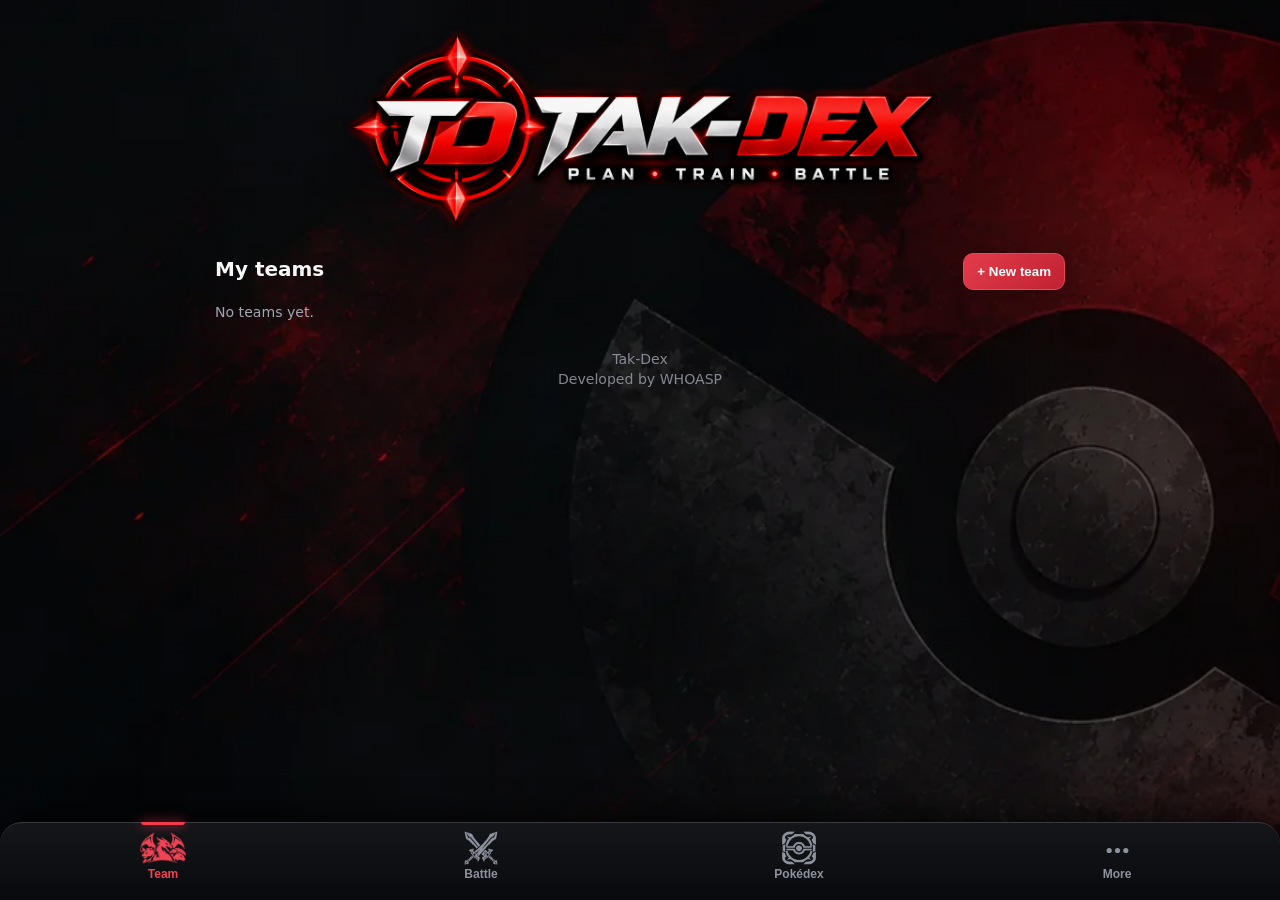
==== commit cebc7f1a: "DEV6.1 verify early-route access and fixed X/Y trades" ====
--- a/index.html
+++ b/index.html
@@ -353,17 +353,17 @@
 <script src="offline-data.js?v=78.0.0-stable"></script>
 <script src="db74.js?v=78.0.0-stable"></script>
 <script src="gen5-save.js?v=77.0.0"></script>
-<script src="acquisition-v77.js?v=78.0.0-dev6.1.6"></script>
+<script src="acquisition-v77.js?v=78.0.0-dev6.1.8"></script>
 <script src="dev1-storage.js?v=78.0.0-stable"></script>
 <script src="dev1-import.js?v=78.0.0-stable"></script>
-<script src="app.js?v=78.0.0-dev6.1.6"></script>
+<script src="app.js?v=78.0.0-dev6.1.8"></script>
 <script src="save-sync.js?v=78.0.0-stable"></script>
 <script src="unova-v74.js?v=74.5.2.20261124"></script>
 <script src="bw-trainer-moves-v76.js?v=74.5.2.20261124"></script>
 <script src="unova-trainer-reference.js?v=76.0.0"></script>
 <script src="trainer-abilities-v76.js?v=76.0.3"></script>
 <script src="platinum-league-v77.js?v=74.5.2.20261124"></script>
-<script src="tutor-locations.js?v=78.0.0-dev6.1.6"></script>
+<script src="tutor-locations.js?v=78.0.0-dev6.1.8"></script>
 <script src="v73-ui.js?v=78.0.0-stable"></script>
 <script src="hoenn-map.js?v=76.0.0"></script>
 <script src="maps.js?v=78.0.0-stable"></script>
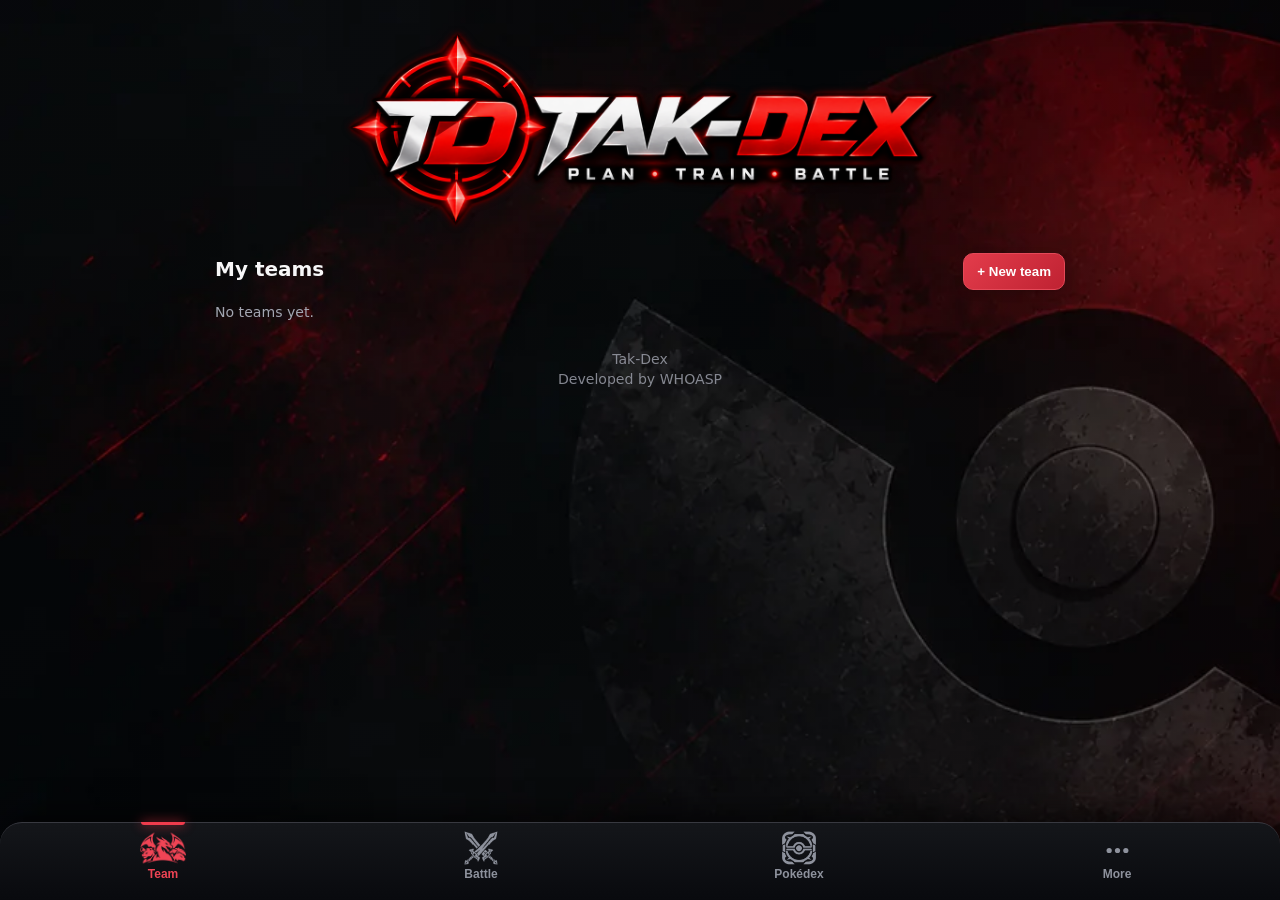
==== commit 6590815c: "DEV6.2 correct Kalos fossil revival locations" ====
--- a/index.html
+++ b/index.html
@@ -3,7 +3,7 @@
 <html lang="en">
 <head>
 <meta charset="utf-8">
-<meta name="takdex-version" content="V78 DEV6.1">
+<meta name="takdex-version" content="V78 DEV6.2">
 <meta name="viewport" content="width=device-width,initial-scale=1">
 <title>Tak-Dex | Pokémon Team Builder, Battle Calculator & Pokédex</title>
 <meta name="description" content="Free Pokémon team builder and battle planner with type effectiveness, damage estimates, moveset planning, Pokédex, TM/HM compatibility, and interactive Sinnoh and Unova maps.">
@@ -13,7 +13,7 @@
 <meta property="og:url" content="https://alexandrestp337.github.io/Tak-Dex/">
 <meta property="og:type" content="website">
 <meta property="og:image" content="https://alexandrestp337.github.io/Tak-Dex/icon-512.png">
-<script type="application/ld+json">{"@context":"https://schema.org","@type":"WebApplication","name":"Tak-Dex","url":"https://alexandrestp337.github.io/Tak-Dex/","softwareVersion":"V78 DEV6.1","applicationCategory":"GameApplication","operatingSystem":"Web browser","description":"Pokémon team builder, battle planner, move checker, Pokédex and interactive region maps.","offers":{"@type":"Offer","price":"0","priceCurrency":"USD"}}</script>
+<script type="application/ld+json">{"@context":"https://schema.org","@type":"WebApplication","name":"Tak-Dex","url":"https://alexandrestp337.github.io/Tak-Dex/","softwareVersion":"V78 DEV6.2","applicationCategory":"GameApplication","operatingSystem":"Web browser","description":"Pokémon team builder, battle planner, move checker, Pokédex and interactive region maps.","offers":{"@type":"Offer","price":"0","priceCurrency":"USD"}}</script>
 <link rel="stylesheet" href="styles.css?v=78.0.0-stable">
 <link rel="icon" type="image/png" sizes="192x192" href="icon-192.png">
 <link rel="apple-touch-icon" sizes="192x192" href="icon-192.png">
@@ -353,17 +353,17 @@
 <script src="offline-data.js?v=78.0.0-stable"></script>
 <script src="db74.js?v=78.0.0-stable"></script>
 <script src="gen5-save.js?v=77.0.0"></script>
-<script src="acquisition-v77.js?v=78.0.0-dev6.1.8"></script>
+<script src="acquisition-v77.js?v=78.0.0-dev6.2.1"></script>
 <script src="dev1-storage.js?v=78.0.0-stable"></script>
 <script src="dev1-import.js?v=78.0.0-stable"></script>
-<script src="app.js?v=78.0.0-dev6.1.8"></script>
+<script src="app.js?v=78.0.0-dev6.2.1"></script>
 <script src="save-sync.js?v=78.0.0-stable"></script>
 <script src="unova-v74.js?v=74.5.2.20261124"></script>
 <script src="bw-trainer-moves-v76.js?v=74.5.2.20261124"></script>
 <script src="unova-trainer-reference.js?v=76.0.0"></script>
 <script src="trainer-abilities-v76.js?v=76.0.3"></script>
 <script src="platinum-league-v77.js?v=74.5.2.20261124"></script>
-<script src="tutor-locations.js?v=78.0.0-dev6.1.8"></script>
+<script src="tutor-locations.js?v=78.0.0-dev6.2.1"></script>
 <script src="v73-ui.js?v=78.0.0-stable"></script>
 <script src="hoenn-map.js?v=76.0.0"></script>
 <script src="maps.js?v=78.0.0-stable"></script>
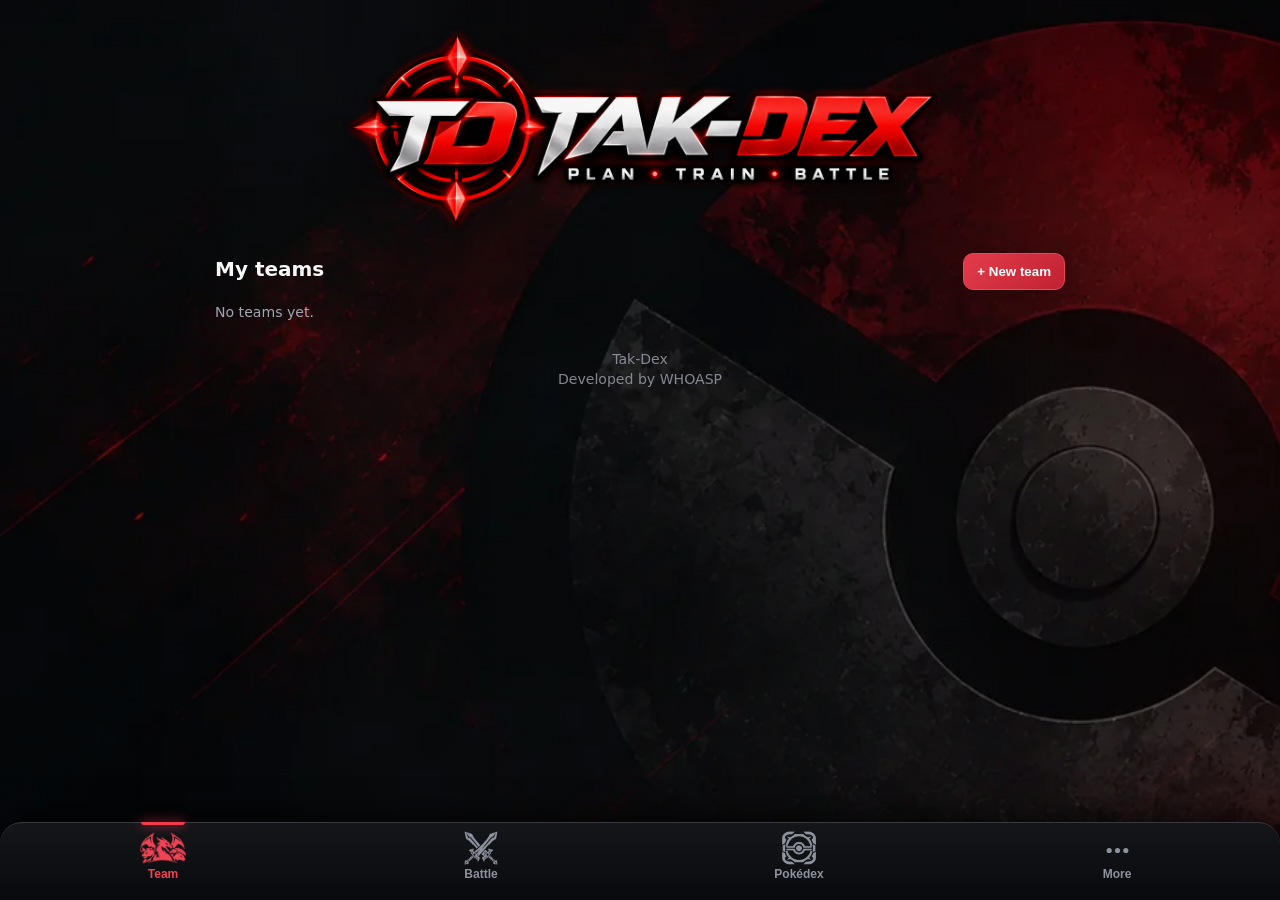
==== commit 094cd6b9: "DEV6.2 document ORAS machine and reminder sources" ====
--- a/index.html
+++ b/index.html
@@ -353,17 +353,17 @@
 <script src="offline-data.js?v=78.0.0-stable"></script>
 <script src="db74.js?v=78.0.0-stable"></script>
 <script src="gen5-save.js?v=77.0.0"></script>
-<script src="acquisition-v77.js?v=78.0.0-dev6.2.1"></script>
+<script src="acquisition-v77.js?v=78.0.0-dev6.2.2"></script>
 <script src="dev1-storage.js?v=78.0.0-stable"></script>
 <script src="dev1-import.js?v=78.0.0-stable"></script>
-<script src="app.js?v=78.0.0-dev6.2.1"></script>
+<script src="app.js?v=78.0.0-dev6.2.2"></script>
 <script src="save-sync.js?v=78.0.0-stable"></script>
 <script src="unova-v74.js?v=74.5.2.20261124"></script>
 <script src="bw-trainer-moves-v76.js?v=74.5.2.20261124"></script>
 <script src="unova-trainer-reference.js?v=76.0.0"></script>
 <script src="trainer-abilities-v76.js?v=76.0.3"></script>
 <script src="platinum-league-v77.js?v=74.5.2.20261124"></script>
-<script src="tutor-locations.js?v=78.0.0-dev6.2.1"></script>
+<script src="tutor-locations.js?v=78.0.0-dev6.2.2"></script>
 <script src="v73-ui.js?v=78.0.0-stable"></script>
 <script src="hoenn-map.js?v=76.0.0"></script>
 <script src="maps.js?v=78.0.0-stable"></script>
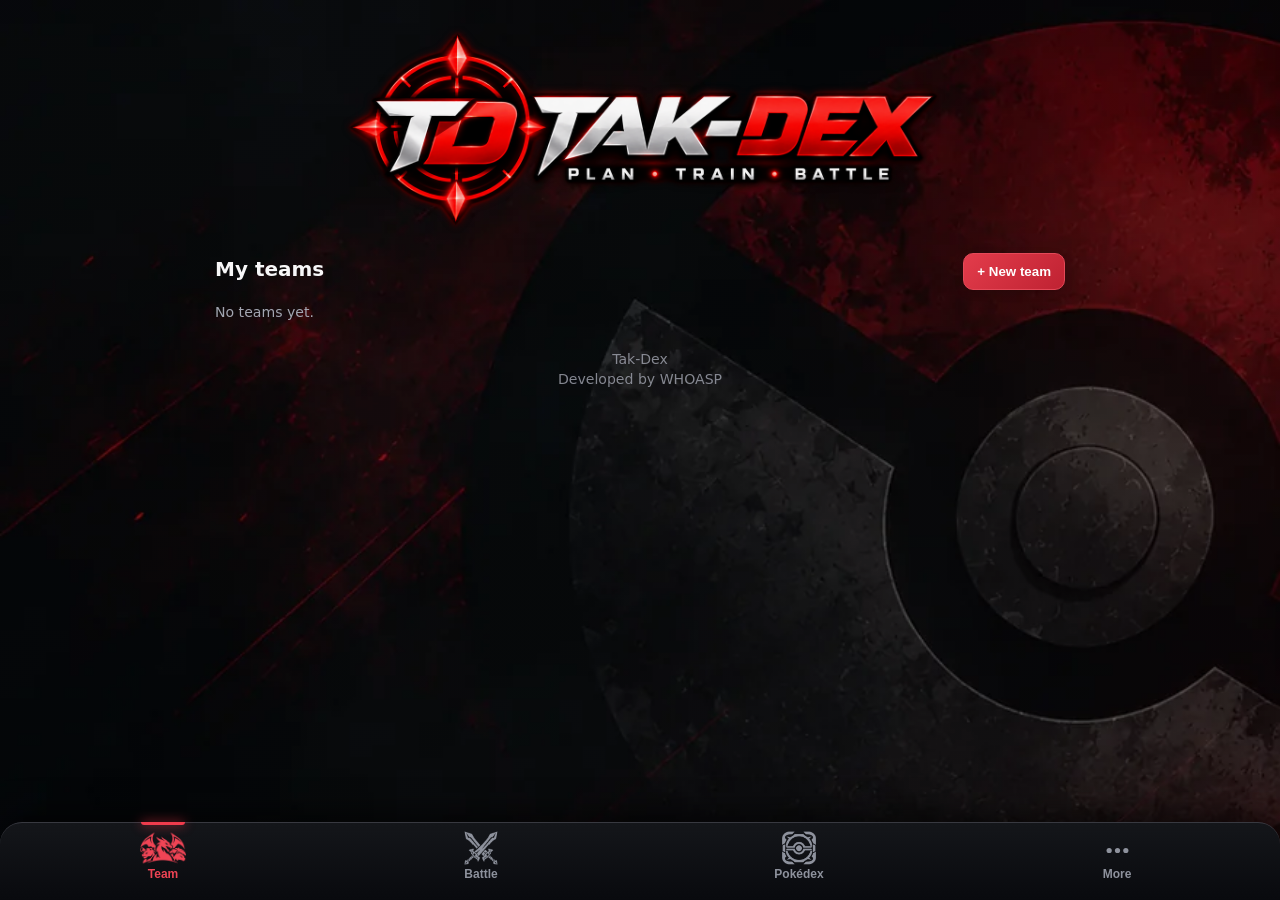
==== commit c0a592fe: "DEV6.2 verify ORAS Gyms and both League challenges" ====
--- a/index.html
+++ b/index.html
@@ -353,17 +353,17 @@
 <script src="offline-data.js?v=78.0.0-stable"></script>
 <script src="db74.js?v=78.0.0-stable"></script>
 <script src="gen5-save.js?v=77.0.0"></script>
-<script src="acquisition-v77.js?v=78.0.0-dev6.2.2"></script>
+<script src="acquisition-v77.js?v=78.0.0-dev6.2.5"></script>
 <script src="dev1-storage.js?v=78.0.0-stable"></script>
 <script src="dev1-import.js?v=78.0.0-stable"></script>
-<script src="app.js?v=78.0.0-dev6.2.2"></script>
+<script src="app.js?v=78.0.0-dev6.2.5"></script>
 <script src="save-sync.js?v=78.0.0-stable"></script>
 <script src="unova-v74.js?v=74.5.2.20261124"></script>
 <script src="bw-trainer-moves-v76.js?v=74.5.2.20261124"></script>
 <script src="unova-trainer-reference.js?v=76.0.0"></script>
 <script src="trainer-abilities-v76.js?v=76.0.3"></script>
 <script src="platinum-league-v77.js?v=74.5.2.20261124"></script>
-<script src="tutor-locations.js?v=78.0.0-dev6.2.2"></script>
+<script src="tutor-locations.js?v=78.0.0-dev6.2.5"></script>
 <script src="v73-ui.js?v=78.0.0-stable"></script>
 <script src="hoenn-map.js?v=76.0.0"></script>
 <script src="maps.js?v=78.0.0-stable"></script>
